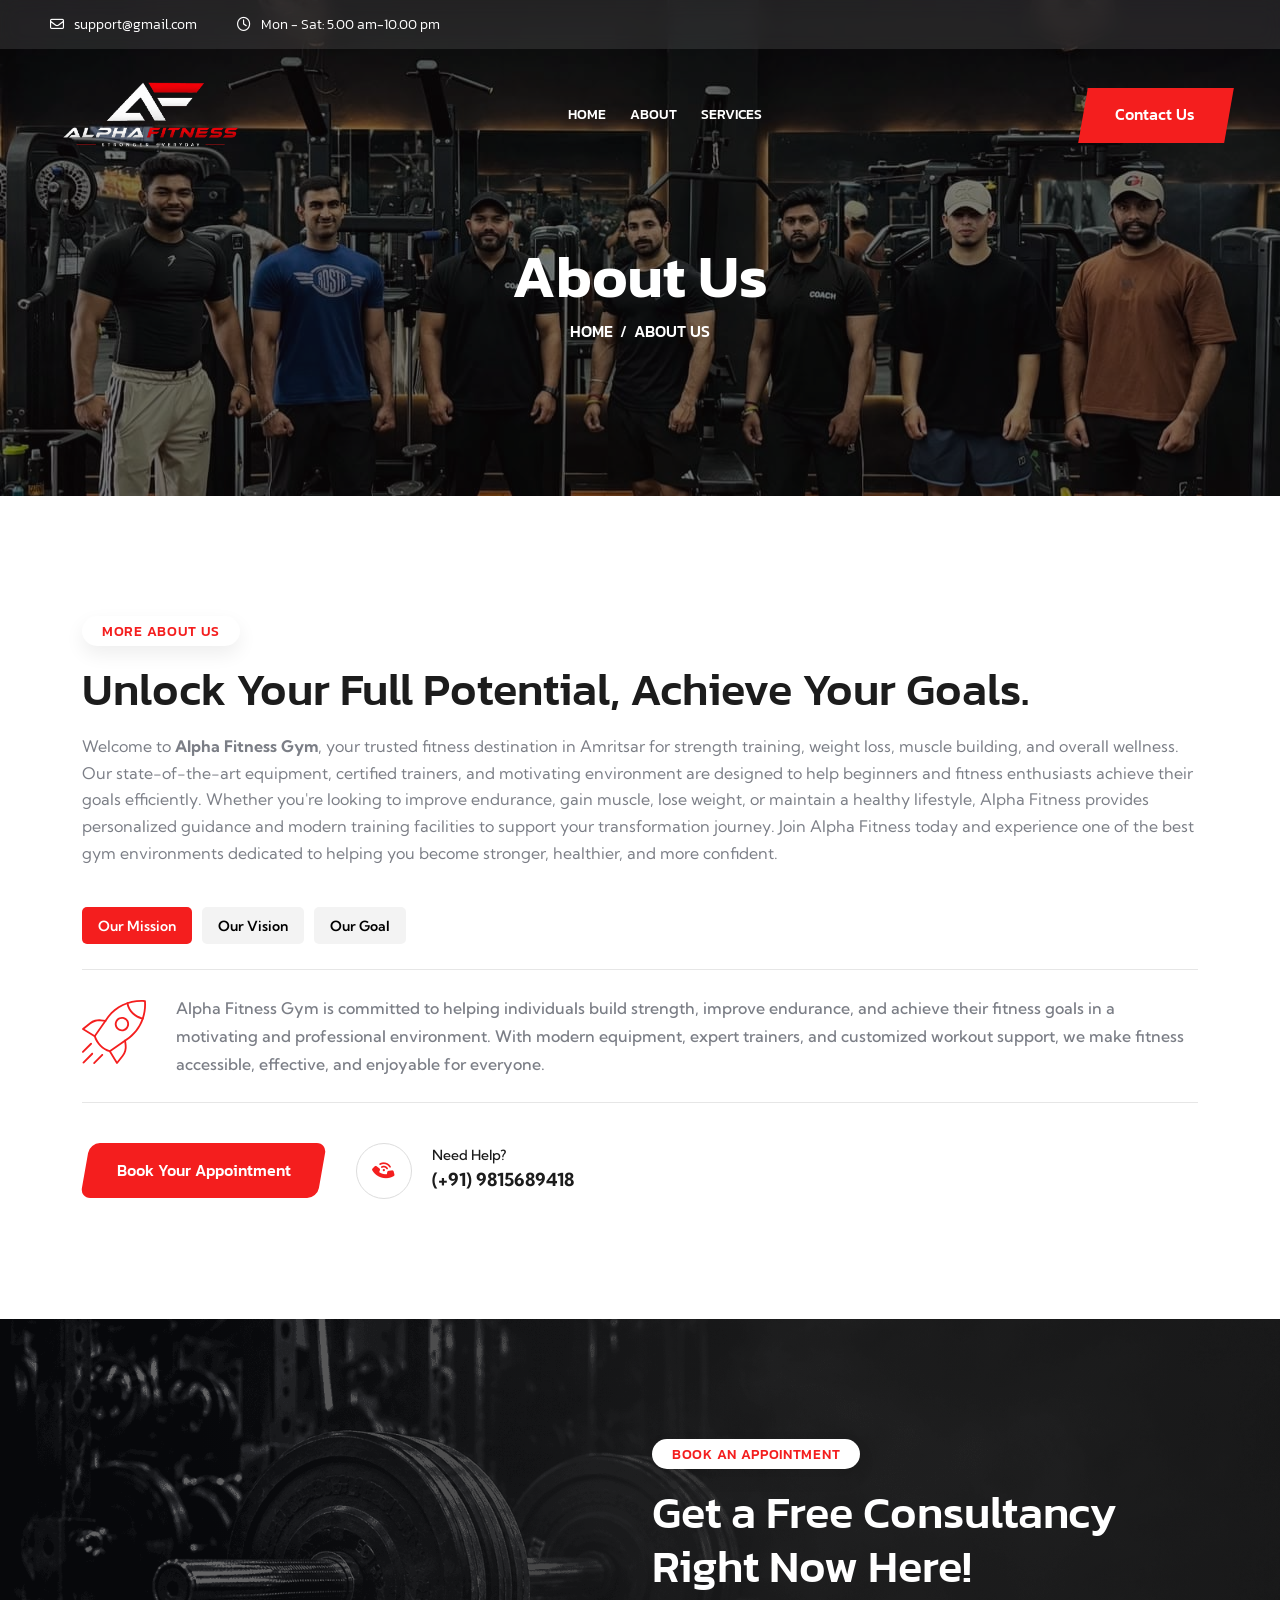
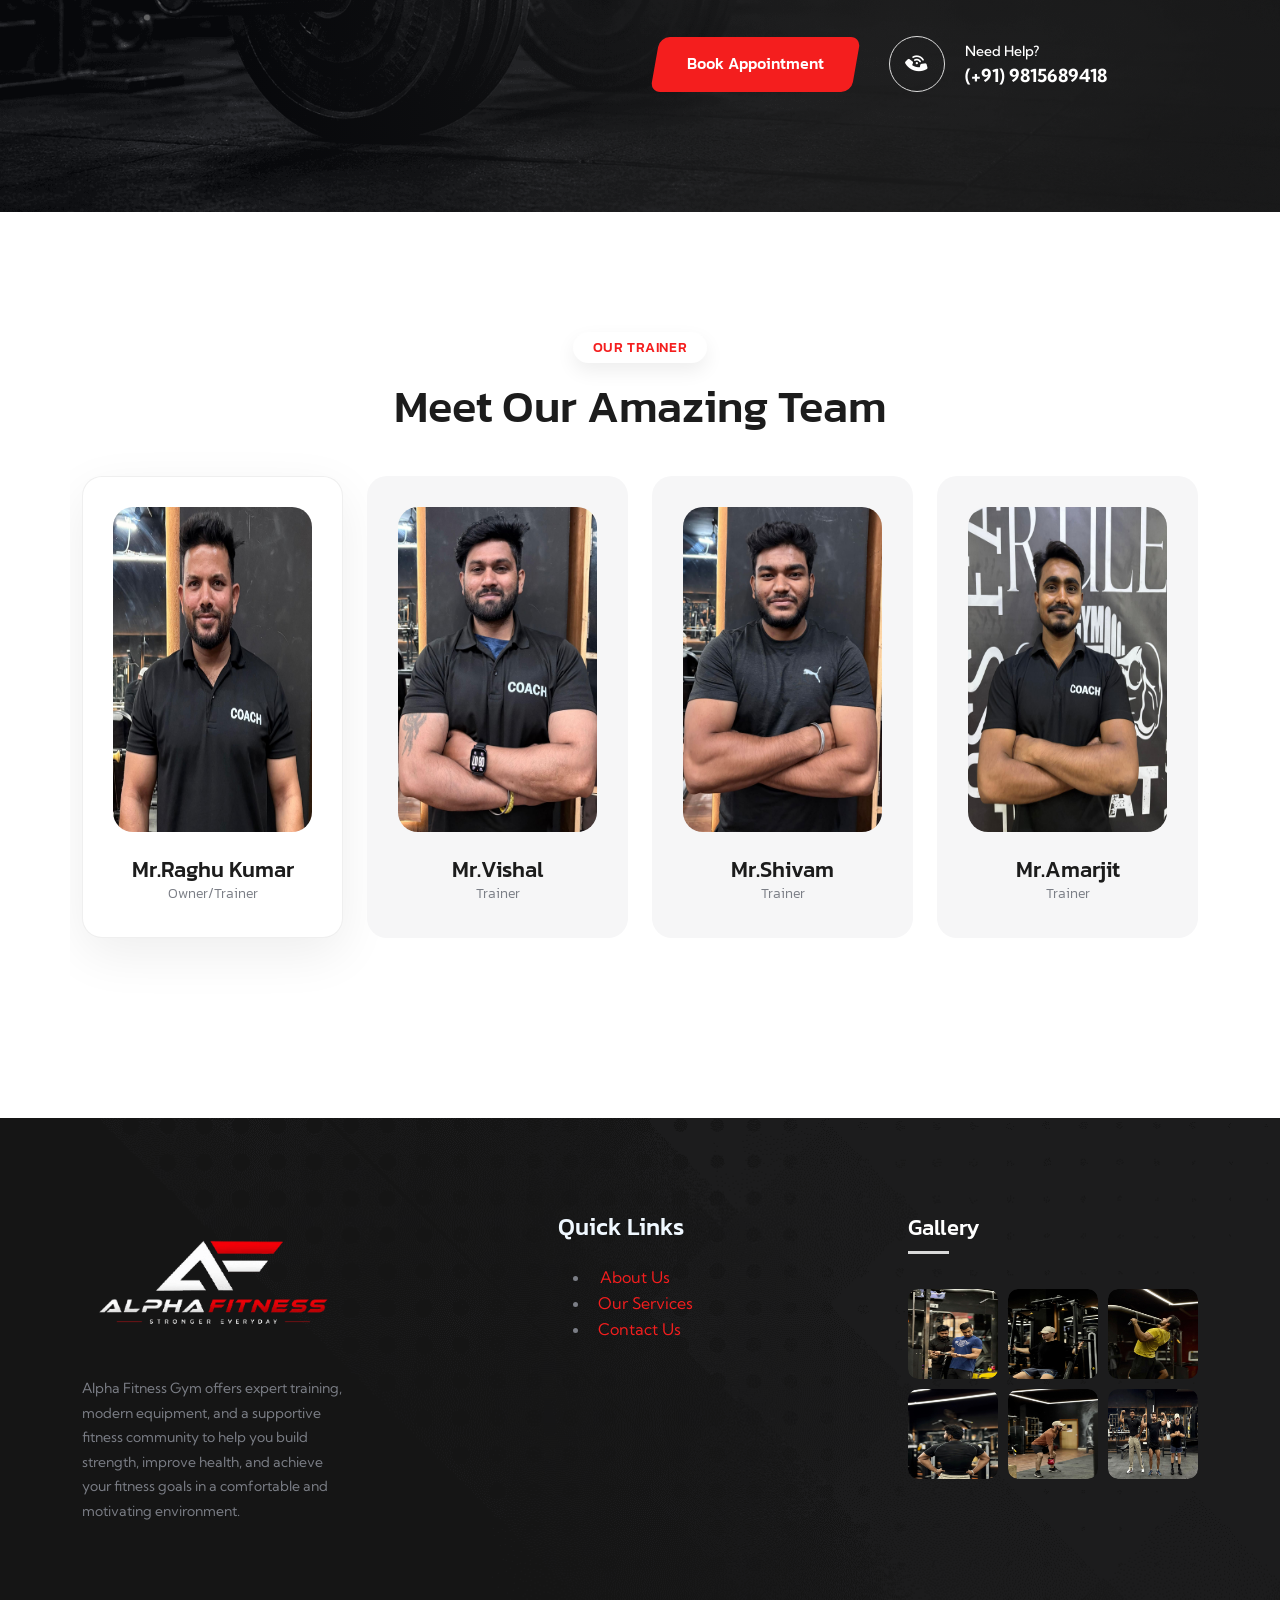
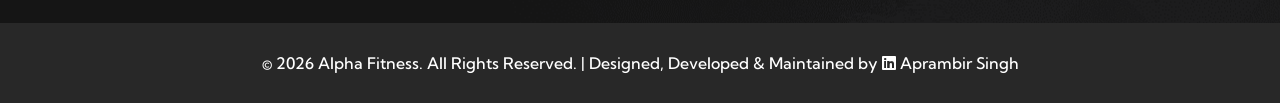
==== about.html @ 8b832721 "done" ====
<!doctype html>
<html class="no-js" lang="zxx">


<head>
   <meta charset="utf-8">
    <meta http-equiv="x-ua-compatible" content="ie=edge">
    <title>AlphaFitness </title>
    <meta name="description" content="AlphaFitness">
    <meta name="keywords" content="AlphaFitness">
    <meta name="robots" content="INDEX,FOLLOW">

    <!-- Mobile Specific Metas -->
    <meta name="viewport" content="width=device-width, initial-scale=1, shrink-to-fit=no">

    <!-- Favicons - Place favicon.ico in the root directory -->
    <link rel="icon" type="image/png" sizes="32x32" href="assets/img/mine/Light_logo.png">
    <link rel="manifest" href="assets/img/favicons/manifest.json">
    <meta name="msapplication-TileColor" content="#ffffff">
    <meta name="msapplication-TileImage" content="assets/img/favicons/ms-icon-144x144.html">
    <meta name="theme-color" content="#ffffff">

    <!--==============================
	  Google Fonts
	============================== -->
    <link rel="preconnect" href="https://fonts.googleapis.com/">
    <link rel="preconnect" href="https://fonts.gstatic.com/" crossorigin>
    <link href="https://fonts.googleapis.com/css2?family=Kanit:wght@300;400;500;600;700;800&amp;family=Kumbh+Sans:wght@300;400;500;600;700&amp;display=swap" rel="stylesheet">

    <!--==============================
	    All CSS File
	============================== -->
    <!-- Bootstrap -->
    <link rel="stylesheet" href="assets/css/bootstrap.min.css">
    <!-- Fontawesome Icon -->
    <link rel="stylesheet" href="assets/css/fontawesome.min.css">
    <!-- Magnific Popup -->
    <link rel="stylesheet" href="assets/css/magnific-popup.min.css">
    <!-- Slick Slider -->
    <link rel="stylesheet" href="assets/css/slick.min.css">
    <!-- Theme Custom CSS -->
    <link rel="stylesheet" href="assets/css/style.css">

    <link rel="stylesheet"
href="https://cdnjs.cloudflare.com/ajax/libs/font-awesome/6.5.2/css/all.min.css">
    <style>
        @media (max-width: 767px) {
    .footer-area,
    .about-area,
    .bmi-area,
    .gallery-area,
    .team-area,
    .contact-area {
        text-align: center;
    }

}
.mobile-menu ul li a::before {
    content: "→";
}
    </style>
    </head>

<body>
    <!--********************************
   		Code Start From Here 
	******************************** -->




    <!--==============================
     Preloader
    ==============================-->
    <div class="preloader ">
        <div class="preloader-inner">
            <span class="loader"></span>
        </div>
    </div>
    <div class="popup-search-box">
        <button class="searchClose"><i class="fal fa-times"></i></button>
        <form action="#">
            <input type="text" placeholder="Search Here..">
            <button type="submit"><i class="fal fa-search"></i></button>
        </form>
    </div>
    <div class="sidemenu-wrapper">
        <div class="sidemenu-content">
            <button class="closeButton sideMenuCls"><i class="far fa-times"></i></button>
            <div class="widget footer-widget">
                <div class="widget-about">
                    <div class="footer-logo">
                        <a href="index-2.html"><img src="assets/img/logo-white.svg" alt="Fitmas"></a>
                    </div>
                    <p class="about-text">A gym, also known as a fitness center or health club, is a facility dedicated to physical fitness and exercise gyms and typically offer a range</p>
                    <div class="social-btn style2">
                        <a href="https://www.facebook.com/"><i class="fab fa-facebook"></i></a>
                        <a href="https://twitter.com/"><i class="fab fa-twitter"></i></a>                            
                        <a href="https://pinterest.com/"><i class="fab fa-pinterest-p"></i></a>
                        <a href="https://instagram.com/"><i class="fab fa-instagram"></i></a>
                    </div>
                </div>
            </div>
            <div class="widget widget_nav_menu footer-widget">
                <h3 class="widget_title">Quick Links</h3>
                <ul class="menu">
                    <li><a href="about.html">About Us</a></li>
                    <li><a href="project-details.html">Our Mission</a></li>
                    <li><a href="team.html">Meet The Teams</a></li>
                    <li><a href="project.html">Our Projects</a></li>
                    <li><a href="contact.html">Contact Us</a></li>
                </ul>
            </div>
        </div>
    </div>
    <!--==============================
    Mobile Menu
    ============================== -->
     <div class="mobile-menu-wrapper">
        <div class="mobile-menu-area text-center">
            <button class="menu-toggle"><i class="fal fa-times"></i></button>
            <div class="mobile-logo">
                <a href="index.html"><img src="assets/img/mine/Light_logo.png" alt="AlphaFitness"></a>
            </div>
            <div class="mobile-menu">
                <ul>
                    <li>
                        <a href="index.html">Home</a>
                        
                    </li>
                    <li >
                        <a href="about.html">About Us</a>
                        
                    </li>
                    <li>
                        <a href="service.html">Services</a>
                        
                    </li>
                    <li>
                        <a href="contact.html">Contact Us</a>
                        
                    </li>
                    
                   
                </ul>
            </div>
        </div>
    </div>
    <!--==============================
	Header Area
    ==============================-->
     <header class="nav-header header-layout2">
        <div class="header-top d-lg-block d-none">
            <div class="container-fluid">
                <div class="row justify-content-center justify-content-lg-between align-items-center gy-2">
                    <div class="col-auto d-none d-lg-block">
                        <div class="header-links">
                            <ul>
                                <li><i class="far fa-envelope"></i><a href="mailto:info@gmail.com">support@gmail.com</a></li>
                                <li><i class="far fa-clock"></i>Mon - Sat: 5.00 am-10.00 pm</li>
                            </ul>
                        </div>
                    </div>
                    <div class="col-auto">
                        <!-- <div class="header-links">
                            <ul>
                                <li>
                                    <div class="social-links">
                                        <span class="me-3">Visit our social pages</span>
                                        <a href="https://www.facebook.com/"><i class="fab fa-facebook-f"></i></a>
                                        <a href="https://www.twitter.com/"><i class="fab fa-twitter"></i></a>
                                        <a href="https://www.linkedin.com/"><i class="fab fa-linkedin-in"></i></a>
                                        <a href="https://www.pinterest.com/"><i class="fab fa-pinterest-p"></i></a>
                                    </div>
                                </li>
                            </ul>
                        </div> -->
                    </div>
                </div>
            </div>
        </div>
        <div class="sticky-wrapper">
            <!-- Main Menu Area -->
            <div class="menu-area">
                <div class="container-fluid">
                    <div class="row align-items-center justify-content-lg-start justify-content-between">
    <div class="col-auto">
        <div class="header-logo">
            <a href="index.html"><img style="height: 100px;width: auto;" src="assets/img/mine/dark_logo.png" alt="logo"></a>
        </div>
    </div>

    <div class="col-auto m-lg-auto">
        <nav class="main-menu d-none d-lg-inline-block">
            <ul>
                <li >
                    <a href="index.html">Home</a>
                </li>

                <li>
                    <a href="about.html">About</a>
                </li>

                <li>
                    <a href="service.html">Services</a>
                    
                </li>

               

                
        </nav>

        <div class="navbar-right d-inline-flex d-lg-none">
            <button type="button" class="menu-toggle icon-btn">
                <i class="fa-solid fa-bars"></i>
            </button>
        </div>
    </div>

    <div class="col-auto d-xxl-block d-none">
        <div class="navbar-right-desc">
            <i class="fa-solid fa-phone-volume"></i>
            <a href="tel:98156 89418">98156 89418</a>
        </div>
    </div>

    <div class="col-auto d-none d-lg-block">
        <div class="header-button">
            <a href="contact.html" class="btn style2 style-r0 d-xl-block d-none">
                Contact Us
            </a>

            <!-- <button type="button" class="btn style-r0 btn-border3 sideMenuToggler">
                <i class="fa-solid fa-bars"></i>
            </button> -->
        </div>
    </div>
</div>
                </div>
            </div>
        </div>
    </header>
    <!--==============================
    Breadcumb
    ============================== -->
    <div class="breadcumb-wrapper" data-bg-src="assets/img/mine/about1.1.jpeg">
        <!-- bg animated image/ -->   
        <div class="container">
            <div class="row">
                <div class="col-lg-12">
                    <div class="breadcumb-content" style="padding-top:100px;">
    <h1 class="breadcumb-title">About Us</h1>
    <ul class="breadcumb-menu">
        <li><a href="index.html">HOME</a></li>
        <li class="active">ABOUT US</li>
    </ul>
</div>
                </div>
            </div>
            
        </div>
    </div>

    <!--==============================
    About Area  
    ==============================-->
    <div class="space">
        <div class="container">
            <div class="row">
                <!-- <div class="col-lg-6 order-lg-2 text-lg-end">
                    <div class="about-thumb mb-5 mb-lg-0">  
                        <img class="about-img-1" src="assets/img/normal/about_1-1.png" alt="img">
                        <img class="about-img-2 jump" src="assets/img/normal/about_1-2.png" alt="img">
                    </div>
                </div> -->
                <div class="col-lg-12 order-lg-1">
                    <div class="about-content-wrap">
                        <div class="title-area mb-0">
                            <span class="sub-title">More About Us</span>
                            <h2 class="sec-title">Unlock Your Full Potential,
                                Achieve Your Goals.</h2>
                            <p class="sec-text">Welcome to <strong>Alpha Fitness Gym</strong>, your trusted fitness destination in Amritsar for strength training, weight loss, muscle building, and overall wellness. Our state-of-the-art equipment, certified trainers, and motivating environment are designed to help beginners and fitness enthusiasts achieve their goals efficiently. Whether you're looking to improve endurance, gain muscle, lose weight, or maintain a healthy lifestyle, Alpha Fitness provides personalized guidance and modern training facilities to support your transformation journey. Join Alpha Fitness today and experience one of the best gym environments dedicated to helping you become stronger, healthier, and more confident. 
                            </p>
                            <div class="about-tab-1">
                                <div class="filter-menu-active">
                                    <button data-filter=".cat1" class="active" type="button">Our Mission</button>
                                    <button data-filter=".cat2" type="button">Our Vision</button>
                                    <button data-filter=".cat3" type="button">Our Goal</button>
                                </div>
                                <div class="filter-active-cat1">
                                    <div class="filter-item cat1">
                                        <div class="about-tab-icon">
                                            <img src="assets/img/icon/about-icon.svg" alt="img">
                                        </div>
                                        <p class="about-tab-text">Alpha Fitness Gym is committed to helping individuals build strength, improve endurance, and achieve their fitness goals in a motivating and professional environment. With modern equipment, expert trainers, and customized workout support, we make fitness accessible, effective, and enjoyable for everyone.</p>
                                    </div>
                                    <div class="filter-item cat2">
                                        <div class="about-tab-icon">
                                            <img src="assets/img/icon/about-icon.svg" alt="img">
                                        </div>
                                        <p class="about-tab-text">Alpha Fitness Gym encourages a healthier and more active lifestyle by providing a supportive, energetic, and goal-driven fitness environment. Our modern facilities and expert guidance help members stay motivated, build confidence, and achieve lasting fitness results.</p>
                                    </div>
                                    <div class="filter-item cat3">
                                        <div class="about-tab-icon">
                                            <img src="assets/img/icon/about-icon.svg" alt="img">
                                        </div>
                                        <p class="about-tab-text">Alpha Fitness Gym provides a motivating and professional fitness environment where individuals can stay active, improve their health, and work towards their personal fitness goals with confidence and consistency.</p>
                                    </div>
                                </div>
                            </div>
                        </div>
                        <div class="btn-wrap mt-40">
                            <a href="contact.html" class="btn">Book Your Appointment</a>
                            <div class="about-info-wrap">
                                <div class="icon"><i class="fas fa-phone-volume"></i></div>
                                <div class="details">
                                    <p class="about-info-title">Need Help?</p>
                                    <a class="about-info-link" href="tel:+919815689418">(+91) 9815689418</a>
                                </div>
                            </div>
                        </div>
                    </div>                    
                </div>
            </div>
        </div>
    </div>

    <!--==============================
    Service Area 02  
    ==============================-->
    <!-- <div class="service-area-2 space-bottom overflow-hidden">
        <div class="container">
            <div class="title-area text-center">
                <span class="sub-title">Our Services</span>
                <h2 class="sec-title">Service We Provide</h2>
            </div>
        </div>
        <div class="container">
            <div class="row global-carousel service-slider-2 slider-shadow" data-slide-show="3" data-ml-slide-show="3" data-lg-slide-show="3" data-md-slide-show="2" data-sm-slide-show="1" data-xs-slide-show="1" data-dots="false">
                <div class="col-lg-4 col-md-6">
                    <div class="service-card style2">
                        <div class="service-card_icon">
                            <img src="assets/img/icon/service-icon_2-1.svg" alt="img">
                        </div>
                        <div class="service-card_content">
                            <h4 class="service-card_title h5"><a href="service-details.html">Gym Fitness Class</a></h4>
                            <p class="service-card_text">High-intensity workouts that alternate between intense bursts of exercise and
                                short recovery periods...</p>
                            <a href="service-details.html" class="link-btn" tabindex="0"><i class="fas fa-arrow-right"></i> Read More</a>
                        </div>
                    </div>
                </div>
                <div class="col-lg-4 col-md-6">
                    <div class="service-card style2">
                        <div class="service-card_icon">
                            <img src="assets/img/icon/service-icon_2-2.svg" alt="img">
                        </div>
                        <div class="service-card_content">
                            <h4 class="service-card_title h5"><a href="service-details.html">Power Lifting</a></h4>
                            <p class="service-card_text">High-intensity workouts that alternate between intense bursts of exercise and
                                short recovery periods...</p>
                            <a href="service-details.html" class="link-btn" tabindex="0"><i class="fas fa-arrow-right"></i> Read More</a>
                        </div>
                    </div>
                </div>
                <div class="col-lg-4 col-md-6">
                    <div class="service-card style2">
                        <div class="service-card_icon">
                            <img src="assets/img/icon/service-icon_2-3.svg" alt="img">
                        </div>
                        <div class="service-card_content">
                            <h4 class="service-card_title h5"><a href="service-details.html">Body Building</a></h4>
                            <p class="service-card_text">High-intensity workouts that alternate between intense bursts of exercise and
                                short recovery periods...</p>
                            <a href="service-details.html" class="link-btn" tabindex="0"><i class="fas fa-arrow-right"></i> Read More</a>
                        </div>
                    </div>
                </div>
                <div class="col-lg-4 col-md-6">
                    <div class="service-card style2">
                        <div class="service-card_icon">
                            <img src="assets/img/icon/service-icon_2-1.svg" alt="img">
                        </div>
                        <div class="service-card_content">
                            <h4 class="service-card_title h5"><a href="service-details.html">Gym Fitness Class</a></h4>
                            <p class="service-card_text">High-intensity workouts that alternate between intense bursts of exercise and
                                short recovery periods...</p>
                            <a href="service-details.html" class="link-btn" tabindex="0"><i class="fas fa-arrow-right"></i> Read More</a>
                        </div>
                    </div>
                </div>
                <div class="col-lg-4 col-md-6">
                    <div class="service-card style2">
                        <div class="service-card_icon">
                            <img src="assets/img/icon/service-icon_2-2.svg" alt="img">
                        </div>
                        <div class="service-card_content">
                            <h4 class="service-card_title h5"><a href="service-details.html">Power Lifting</a></h4>
                            <p class="service-card_text">High-intensity workouts that alternate between intense bursts of exercise and
                                short recovery periods...</p>
                            <a href="service-details.html" class="link-btn" tabindex="0"><i class="fas fa-arrow-right"></i> Read More</a>
                        </div>
                    </div>
                </div>
                <div class="col-lg-4 col-md-6">
                    <div class="service-card style2">
                        <div class="service-card_icon">
                            <img src="assets/img/icon/service-icon_2-3.svg" alt="img">
                        </div>
                        <div class="service-card_content">
                            <h4 class="service-card_title h5"><a href="service-details.html">Body Building</a></h4>
                            <p class="service-card_text">High-intensity workouts that alternate between intense bursts of exercise and
                                short recovery periods...</p>
                            <a href="service-details.html" class="link-btn" tabindex="0"><i class="fas fa-arrow-right"></i> Read More</a>
                        </div>
                    </div>
                </div>
            </div>
        </div>
    </div> -->

    <!--==============================
    Cta Area  
    ==============================-->
    <section class="cta-area space" data-bg-src="assets/img/mine/cta.png">
        <div class="container">
            <div class="row justify-content-lg-end justify-content-center">
                <div class="col-xl-6 col-lg-8 col-md-10">
                    <div class="cta-wrap text-center text-lg-start">
                        <div class="title-area">
                            <span class="sub-title">Book An Appointment</span>
                            <h2 class="sec-title text-white">Get a Free Consultancy
                                Right Now Here!</h2>
                        </div>
                        <div class="btn-wrap mt-40">
                            <a href="about.html" class="btn style2">Book Appointment</a>
                            <div class="about-info-wrap style3">
                                <div class="icon"><i class="fas fa-phone-volume"></i></div>
                                <div class="details">
                                    <p class="about-info-title text-white">Need Help?</p>
                                    <a class="about-info-link" href="tel:+919815689418">(+91) 9815689418</a>
                                </div>
                            </div>
                        </div>
                    </div>
                </div>
            </div>
        </div>
    </section>  

    <!--==============================
    Team Area  
    ==============================-->
    <div class="team-area-1 space">
        <div class="container">
            <div class="title-area text-center">
                <span class="sub-title">Our Trainer</span>
                <h2 class="sec-title">Meet Our Amazing Team</h2>
            </div>
            <div class="row global-carousel team-slider-1 slider-shadow" data-slide-show="4" data-ml-slide-show="4" data-lg-slide-show="3" data-md-slide-show="2" data-sm-slide-show="1" data-xs-slide-show="1" data-center-mode="true">
                <!-- <div class="col-lg-4 col-md-6">
                    <div class="team-card">
                        <div class="team-card_img">
                            <img src="assets/img/team/team-1.png" alt="img">
                        </div>
                        <div class="team-card_content">
                            <h4 class="team-card_title"><a href="team-details.html">George Thomas</a>
                            </h4>
                            <span class="team-card_desig">CEO/Founder</span>
                            <div class="social-btn">
                                <a href="https://twitter.com/"><i class="fab fa-twitter"></i></a>
                                <a href="https://linkedin.com/"><i class="fab fa-linkedin-in"></i></a>
                                <a href="https://www.discord.com/"><i class="fab fa-discord"></i></a>
                            </div>
                        </div>
                    </div>
                </div> -->
                <div class="col-lg-4 col-md-6">
                    <div class="team-card">
                        <div class="team-card_img">
                            <img src="assets/img/mine/RaghuPaaji.jpeg" style=" height: 325px;"alt="img">
                        </div>
                        <div class="team-card_content">
                            <h4 class="team-card_title">Mr.Raghu Kumar
                            </h4>
                            <span class="team-card_desig">Owner/Trainer</span>
                            
                        </div>
                    </div>
                </div>
                <div class="col-lg-4 col-md-6">
                    <div class="team-card">
                        <div class="team-card_img">
                            <img src="assets/img/mine/vishalJI.jpeg" style="height: 325px;" alt="img">
                        </div>
                        <div class="team-card_content">
                            <h4 class="team-card_title">Mr.Vishal
                            </h4>
                            <span class="team-card_desig">Trainer</span>
                           
                        </div>
                    </div>
                </div>
                <div class="col-lg-4 col-md-6">
                    <div class="team-card">
                        <div class="team-card_img">
                            <img src="assets/img/mine/trainer.jpeg" style="height: 325px;" alt="img">
                        </div>
                        <div class="team-card_content">
                            <h4 class="team-card_title">Mr.Shivam
                            </h4>
                            <span class="team-card_desig">Trainer</span>
                           
                        </div>
                    </div>
                </div>

                <div class="col-lg-4 col-md-6">
                    <div class="team-card">
                        <div class="team-card_img">
                            <img src="assets/img/mine/amar.jpeg" style=" height: 325px;"alt="img">
                        </div>
                        <div class="team-card_content">
                            <h4 class="team-card_title">Mr.Amarjit
                            </h4>
                            <span class="team-card_desig">Trainer</span>
                            
                        </div>
                    </div>
                </div>
                <!-- <div class="col-lg-4 col-md-6">
                    <div class="team-card">
                        <div class="team-card_img">
                            <img src="assets/img/team/team-1.png" alt="img">
                        </div>
                        <div class="team-card_content">
                            <h4 class="team-card_title"><a href="team-details.html">George Thomas</a>
                            </h4>
                            <span class="team-card_desig">CEO/Founder</span>
                            <div class="social-btn">
                                <a href="https://twitter.com/"><i class="fab fa-twitter"></i></a>
                                <a href="https://linkedin.com/"><i class="fab fa-linkedin-in"></i></a>
                                <a href="https://www.discord.com/"><i class="fab fa-discord"></i></a>
                            </div>
                        </div>
                    </div>
                </div>
                <div class="col-lg-4 col-md-6">
                    <div class="team-card">
                        <div class="team-card_img">
                            <img src="assets/img/team/team-2.png" alt="img">
                        </div>
                        <div class="team-card_content">
                            <h4 class="team-card_title"><a href="team-details.html">Mike Johnson</a>
                            </h4>
                            <span class="team-card_desig">CEO/Founder</span>
                            <div class="social-btn">
                                <a href="https://twitter.com/"><i class="fab fa-twitter"></i></a>
                                <a href="https://linkedin.com/"><i class="fab fa-linkedin-in"></i></a>
                                <a href="https://www.discord.com/"><i class="fab fa-discord"></i></a>
                            </div>
                        </div>
                    </div>
                </div>
                <div class="col-lg-4 col-md-6">
                    <div class="team-card">
                        <div class="team-card_img">
                            <img src="assets/img/team/team-3.png" alt="img">
                        </div>
                        <div class="team-card_content">
                            <h4 class="team-card_title"><a href="team-details.html">Amelia Harper</a>
                            </h4>
                            <span class="team-card_desig">CEO/Founder</span>
                            <div class="social-btn">
                                <a href="https://twitter.com/"><i class="fab fa-twitter"></i></a>
                                <a href="https://linkedin.com/"><i class="fab fa-linkedin-in"></i></a>
                                <a href="https://www.discord.com/"><i class="fab fa-discord"></i></a>
                            </div>
                        </div>
                    </div>
                </div>
                <div class="col-lg-4 col-md-6">
                    <div class="team-card">
                        <div class="team-card_img">
                            <img src="assets/img/team/team-4.png" alt="img">
                        </div>
                        <div class="team-card_content">
                            <h4 class="team-card_title"><a href="team-details.html">Oliver Samuel</a>
                            </h4>
                            <span class="team-card_desig">CEO/Founder</span>
                            <div class="social-btn">
                                <a href="https://twitter.com/"><i class="fab fa-twitter"></i></a>
                                <a href="https://linkedin.com/"><i class="fab fa-linkedin-in"></i></a>
                                <a href="https://www.discord.com/"><i class="fab fa-discord"></i></a>
                            </div>
                        </div>
                    </div>
                </div> -->
            </div>
        </div>
    </div>

    <!--==============================
        Footer Area
    ==============================-->
     <footer class="footer-wrapper footer-layout1" data-bg-src="assets/img/bg/footer-1-bg.png">    
        <div class="container">
            <div class="widget-area">
                <div class="row justify-content-between">
                    <div class="col-md-6 col-xl-3">
                        <div class="widget footer-widget">
                            <div class="widget-about">
                                <div class="footer-logo">
                                    <a href="index.html"><img src="assets/img/mine/dark_logo.png" alt="AlphaFitness"></a>
                                </div>
                                <p class="about-text">Alpha Fitness Gym offers expert training, modern equipment, and a supportive fitness community to help you build strength, improve health, and achieve your fitness goals in a comfortable and motivating environment.</p>
                                <!-- <div class="social-btn">
                                    <a href="https://twitter.com/" tabindex="0"><i class="fab fa-twitter"></i></a>
                                    <a href="https://linkedin.com/" tabindex="0"><i class="fab fa-linkedin-in"></i></a>
                                    <a href="https://www.discord.com/" tabindex="0"><i class="fab fa-discord"></i></a>
                                </div> -->
                            </div>
                        </div>
                    </div>
                   <div class="col-md-6 col-xl-auto">
    <div >
        <h3 class="widget_title" style="color: aliceblue;">Quick Links</h3>
        <div class="menu-all-pages-container">
            <ul class="menu">
                <li><a href="about.html"><span style="margin-right:10px;"></span>About Us</a></li>
                <li><a href="service.html"><span style="margin-right:8px;"></span>Our Services</a></li>
                <li><a href="contact.html"><span style="margin-right:8px;"></span>Contact Us</a></li>
            </ul>
        </div>
    </div>
</div>
                    <div class="col-md-6 col-xl-auto">
                        <div class="widget footer-widget">
                            <h3 class="widget_title">Gallery</h3>
                            <div class="sidebar-gallery">
                                <div class="gallery-thumb">
                                    <img src="assets/img/mine/51.jpeg" style="height: 90px;width: 90px;" alt="Gallery Image">
                                    <a href="assets/img/mine/51.jpeg" class="gallery-btn popup-image"><i class="fab fa-instagram"></i></a>
                                </div>
                                <div class="gallery-thumb">
                                    <img src="assets/img/mine/52.jpeg" style="height: 90px;width: 90px;" alt="Gallery Image">
                                    <a href="assets/img/mine/52.jpeg" class="gallery-btn popup-image"><i class="fab fa-instagram"></i></a>
                                </div>
                                <div class="gallery-thumb">
                                    <img src="assets/img/mine/53.jpeg" style="height: 90px;width: 90px;" alt="Gallery Image">
                                    <a href="assets/img/mine/53.jpeg" class="gallery-btn popup-image"><i class="fab fa-instagram"></i></a>
                                </div>
                                <div class="gallery-thumb">
                                    <img src="assets/img/mine/54.jpeg" style="height: 90px;width: 90px;" alt="Gallery Image">
                                    <a href="assets/img/mine/54.jpeg" class="gallery-btn popup-image"><i class="fab fa-instagram"></i></a>
                                </div>
                                <div class="gallery-thumb">
                                    <img src="assets/img/mine/55.jpeg" style="height: 90px;width: 90px;" alt="Gallery Image">
                                    <a href="assets/img/mine/55.jpeg" class="gallery-btn popup-image"><i class="fab fa-instagram"></i></a>
                                </div>
                                <div class="gallery-thumb">
                                    <img src="assets/img/mine/56.jpeg" style="height: 90px;width: 90px;" alt="Gallery Image">
                                    <a href="assets/img/mine/56.jpeg" class="gallery-btn popup-image"><i class="fab fa-instagram"></i></a>
                                </div>
                            </div>
                        </div>
                    </div>
                                    
                </div>
            </div>
        </div>
        <div class="copyright-wrap">
    <div class="container">
        <div class="row justify-content-center">
            <div class="col-auto align-self-center">
                <p class="copyright-text text-center">
                    © 2026 <a href="#">Alpha Fitness</a>. All Rights Reserved. |
                    Designed, Developed &amp; Maintained by
                    <a href="https://www.linkedin.com/in/aprambir-singh-b2011a214/"
                       target="_blank"
                       rel="noopener noreferrer"
                       title="Connect with Aprambir Singh on LinkedIn">
                        <i class="fab fa-linkedin"></i> Aprambir Singh
                    </a>
                </p>
            </div>
        </div>
    </div>
</div>
    </footer>


    <!--********************************
			Code End  Here 
	******************************** -->

    <!-- Scroll To Top -->
    <div class="scroll-top">
        <svg class="progress-circle svg-content" width="100%" height="100%" viewBox="-1 -1 102 102">
            <path d="M50,1 a49,49 0 0,1 0,98 a49,49 0 0,1 0,-98" style="transition: stroke-dashoffset 10ms linear 0s; stroke-dasharray: 307.919, 307.919; stroke-dashoffset: 307.919;"></path>
        </svg>
    </div>

    <!--==============================
    All Js File
    ============================== -->
    <!-- Jquery -->
    <script src="assets/js/vendor/jquery-3.6.0.min.js"></script>
    <!-- Slick Slider -->
    <script src="assets/js/slick.min.js"></script>
    <!-- Bootstrap -->
    <script src="assets/js/bootstrap.min.js"></script>
    <!-- Magnific Popup -->
    <script src="assets/js/jquery.magnific-popup.min.js"></script>
    <!-- Counter Up -->
    <script src="assets/js/jquery.counterup.min.js"></script>
    <!-- Range Slider -->
    <script src="assets/js/jquery-ui.min.js"></script>
    <!-- Isotope Filter -->
    <script src="assets/js/imagesloaded.pkgd.min.js"></script>
    <script src="assets/js/isotope.pkgd.min.js"></script>
    
    <!-- Main Js File -->
    <script src="assets/js/main.js"></script>
</body>


</html>
---- assets/css/style.css ----
@charset "UTF-8";:root{--theme-color:#F41E1E;--title-color:#1C1C1C;--body-color:#7B7E86;--smoke-color:#F3F3F3;--smoke-color2:#F6F6F7;--smoke-color3:#F5F5F6;--smoke-color4:#F4F4F4;--smoke-color5:#F0F2F4;--black-color:#202020;--gray-color:#303030;--white-color:#ffffff;--light-color:#9fa2ad;--yellow-color:#FFB539;--success-color:#28a745;--error-color:#dc3545;--border-color:#E3E3E3;--title-font:"Kanit",sans-serif;--body-font:"Kumbh Sans",sans-serif;--icon-font:"Font Awesome 6 Free";--main-container:1220px;--container-gutters:24px;--section-space:120px;--section-space-mobile:80px;--section-title-space:60px;--ripple-ani-duration:5s;}html,body{scroll-behavior:smooth !important;}body{font-family:var(--body-font);font-size:16px;font-weight:400;color:var(--body-color);line-height:26px;overflow-x:hidden;-webkit-font-smoothing:antialiased;}body::-webkit-scrollbar{width:10px;height:10px;}body::-webkit-scrollbar-track{background:rgba(251,212,81,0.1);}body::-webkit-scrollbar-thumb{background:var(--theme-color);border-radius:0px;}body.home-3{background:var(--smoke-color5);}body.home-3 .btn{font-size:14px;font-weight:600;letter-spacing:0.05em;padding:20.5px 35px 20.5px;}iframe{border:none;width:100%;}.slick-slide:focus,button:focus,a:focus,a:active,input,input:hover,input:focus,input:active,textarea,textarea:hover,textarea:focus,textarea:active{outline:none;}input:focus{outline:none;box-shadow:none;}img:not([draggable]),embed,object,video{max-width:100%;height:auto;}ul{list-style-type:disc;}ol{list-style-type:decimal;}table{margin:0 0 1.5em;width:100%;border-collapse:collapse;border-spacing:0;border:1px solid var(--border-color);}th{font-weight:700;color:var(--title-color);}td,th{border:1px solid var(--border-color);padding:9px 12px;}a{color:var(--theme-color);text-decoration:none;outline:0;transition:all ease 0.4s;}a:hover{color:var(--title-color);}a:active,a:focus,a:hover,a:visited{text-decoration:none;outline:0;}button{transition:all ease 0.4s;}img{border:none;max-width:100%;}ins{text-decoration:none;}pre{font-family:var(--body-font);background:#f5f5f5;color:#666;font-size:14px;margin:20px 0;overflow:auto;padding:20px;white-space:pre-wrap;word-wrap:break-word;}span.ajax-loader:empty,p:empty{display:none;}p{font-family:var(--body-font);margin:0 0 18px 0;color:var(--body-color);line-height:1.75;}h1 a,h2 a,h3 a,h4 a,h5 a,h6 a,p a,span a{font-size:inherit;font-family:inherit;font-weight:inherit;line-height:inherit;}.h1,h1,.h2,h2,.h3,h3,.h4,h4,.h5,h5,.h6,h6{font-family:var(--title-font);color:var(--title-color);text-transform:none;font-weight:700;line-height:1.4;margin:0 0 15px 0;}.h1,h1{font-size:80px;line-height:1.167;}.h2,h2{font-size:48px;line-height:1.227;}.h3,h3{font-size:36px;line-height:1.278;}.h4,h4{font-size:24px;line-height:1.333;}.h5,h5{font-size:20px;line-height:1.417;}.h6,h6{font-size:18px;line-height:1.5;}@media (max-width:1399px){.h1,h1{font-size:48px;}}@media (max-width:1199px){.h1,h1{font-size:44px;line-height:1.3;}.h2,h2{font-size:40px;line-height:1.25;}.h3,h3{font-size:30px;}.h4,h4{font-size:24px;}.h5,h5{font-size:20px;}.h6,h6{font-size:16px;}}@media (max-width:767px){.h1,h1{font-size:40px;}.h2,h2{font-size:34px;line-height:1.3;}.h3,h3{font-size:26px;}.h4,h4{font-size:22px;}.h5,h5{font-size:18px;}.h6,h6{font-size:16px;}}@media (max-width:575px){.h1,h1{font-size:34px;line-height:1.35;}.h2,h2{font-size:30px;}}@media (max-width:375px){.h1,h1{font-size:32px;}}.admin-bar .default-header .sticky-wrapper.sticky{top:32px;}.wp-block-search__label{position:relative;font-size:24px;font-weight:500 !important;font-family:var(--title-font);line-height:1em;margin:-0.12em 0 25px 0;}p.has-drop-cap{margin-bottom:20px;}.page--item p:last-child .alignright{clear:right;}.blog-title,.pagi-title,.breadcumb-title{word-break:break-word;}.blocks-gallery-caption,.wp-block-embed figcaption,.wp-block-image figcaption{color:var(--body-color);}.bypostauthor,.gallery-caption{display:block;}.page-links,.clearfix{clear:both;}.page--item{margin-bottom:30px;}.page--item p{line-height:1.8;}.page--item .th-comment-form{padding:0;}.page--item .th-comments-wrap{margin-left:0;margin-right:0;margin-top:30px;}.content-none-search{margin-top:30px;}.wp-block-button.aligncenter{text-align:center;}.alignleft{display:inline;float:left;margin-bottom:10px;margin-right:1.5em;}.alignright{display:inline;float:right;margin-bottom:10px;margin-left:1.5em;margin-right:1em;}.aligncenter{clear:both;display:block;margin-left:auto;margin-right:auto;max-width:100%;}.gallery{margin-bottom:1.5em;width:100%;}.gallery-item{display:inline-block;text-align:center;vertical-align:top;width:100%;padding:0 5px;}.wp-block-columns{margin-bottom:1em;}figure.gallery-item{margin-bottom:10px;display:inline-block;}figure.wp-block-gallery{margin-bottom:14px;}.gallery-columns-2 .gallery-item{max-width:50%;}.gallery-columns-3 .gallery-item{max-width:33.33%;}.gallery-columns-4 .gallery-item{max-width:25%;}.gallery-columns-5 .gallery-item{max-width:20%;}.gallery-columns-6 .gallery-item{max-width:16.66%;}.gallery-columns-7 .gallery-item{max-width:14.28%;}.gallery-columns-8 .gallery-item{max-width:12.5%;}.gallery-columns-9 .gallery-item{max-width:11.11%;}.gallery-caption{display:block;font-size:12px;color:var(--body-color);line-height:1.5;padding:0.5em 0;}.wp-block-cover p:not(.has-text-color),.wp-block-cover-image-text,.wp-block-cover-text{color:var(--white-color);}.wp-block-cover{margin-bottom:15px;}.wp-caption-text{text-align:center;}.wp-caption{margin-bottom:1.5em;max-width:100%;}.wp-caption .wp-caption-text{margin:0.5em 0;font-size:14px;}.wp-block-media-text,.wp-block-media-text.alignwide,figure.wp-block-gallery{margin-bottom:30px;}.wp-block-media-text.alignwide{background-color:var(--smoke-color);}.editor-styles-wrapper .has-large-font-size,.has-large-font-size{line-height:1.4;}.wp-block-latest-comments a{color:inherit;}.wp-block-button{margin-bottom:10px;}.wp-block-button:last-child{margin-bottom:0;}.wp-block-button .wp-block-button__link{color:#fff;}.wp-block-button .wp-block-button__link:hover{color:#fff;background-color:var(--theme-color);}.wp-block-button.is-style-outline .wp-block-button__link{background-color:transparent;border-color:var(--title-color);color:var(--title-color);}.wp-block-button.is-style-outline .wp-block-button__link:hover{color:#fff;background-color:var(--theme-color);border-color:var(--theme-color);}.wp-block-button.is-style-squared .wp-block-button__link{border-radius:0;}ol.wp-block-latest-comments li{margin:15px 0;}ul.wp-block-latest-posts{padding:0;margin:0;margin-bottom:15px;}ul.wp-block-latest-posts a{color:inherit;}ul.wp-block-latest-posts a:hover{color:var(--theme-color);}ul.wp-block-latest-posts li{margin:15px 0;}.wp-block-search{display:flex;flex-wrap:wrap;}.wp-block-search .wp-block-search__inside-wrapper{border:1px solid #EAEBEE;border-radius:10px 0 0 10px;overflow:hidden;}.wp-block-search .wp-block-search__input{width:100%;max-width:100%;padding-left:20px;border:0;}.wp-block-search .wp-block-search__button{margin:0;min-width:110px;border:none;color:#fff;border-radius:10px;background-color:var(--theme-color);}.wp-block-search .wp-block-search__button.has-icon{min-width:55px;}.wp-block-search .wp-block-search__button:hover{background-color:var(--title-color);}.wp-block-search.wp-block-search__button-inside .wp-block-search__inside-wrapper{padding:0;border:none;}.wp-block-search.wp-block-search__button-inside .wp-block-search__inside-wrapper .wp-block-search__input{padding:0 8px 0 25px;}ul.wp-block-rss a{color:inherit;}.wp-block-group.has-background{padding:15px 15px 1px;margin-bottom:30px;}.wp-block-table td,.wp-block-table th{border-color:rgba(0,0,0,0.1);}.wp-block-table.is-style-stripes{border:1px solid rgba(0,0,0,0.1);margin-bottom:30px;}.wp-block-table.is-style-stripes{border:0;margin-bottom:30px;border-bottom:0;}.wp-block-table.is-style-stripes th,.wp-block-table.is-style-stripes td{border-color:var(--border-color);}.logged-in .will-sticky .sticky-active.active,.logged-in .preloader .btn{top:32px;}@media (max-width:782px){.logged-in .will-sticky .sticky-active.active,.logged-in .preloader .btn{top:46px;}}@media (max-width:600px){.logged-in .will-sticky .sticky-active.active,.logged-in .preloader .btn{top:0;}}.post-password-form{margin-bottom:30px;margin-top:20px;}.post-password-form p{display:flex;position:relative;gap:15px;}@media (max-width:575px){.post-password-form p{flex-wrap:wrap;}}.post-password-form label{display:flex;align-items:center;flex:auto;margin-bottom:0;line-height:1;margin-top:0;gap:15px;}@media (max-width:575px){.post-password-form label{flex-wrap:wrap;}}.post-password-form input{width:100%;border:none;height:55px;padding-left:25px;color:var(--body-color);border:1px solid var(--border-color);}.post-password-form input[type=submit]{padding-left:0;padding-right:0;margin:0;width:140px;border:none;color:#fff;background-color:var(--theme-color);text-align:center;}.post-password-form input[type=submit]:hover{background-color:var(--title-color);}.page-links{clear:both;margin:0 0 1.5em;padding-top:1em;}.page-links > .page-links-title{margin-right:10px;}.page-links > span:not(.page-links-title):not(.screen-reader-text),.page-links > a{display:inline-block;padding:5px 13px;background-color:var(--white-color);color:var(--title-color);border:1px solid rgba(0,0,0,0.08);margin-right:10px;}.page-links > span:not(.page-links-title):not(.screen-reader-text):hover,.page-links > a:hover{opacity:0.8;color:var(--white-color);background-color:var(--theme-color);border-color:transparent;}.page-links > span:not(.page-links-title):not(.screen-reader-text).current,.page-links > a.current{background-color:var(--theme-color);color:var(--white-color);border-color:transparent;}.page-links span.screen-reader-text{display:none;}.blog-single .wp-block-archives-dropdown{margin-bottom:30px;}.blog-single.format-quote,.blog-single.format-link,.blog-single.tag-sticky-2,.blog-single.sticky{position:relative;}.blog-single.format-quote .blog-content,.blog-single.format-link .blog-content,.blog-single.tag-sticky-2 .blog-content,.blog-single.sticky .blog-content{background-color:var(--smoke-color);border:none;padding:40px;border-radius:15px;}.blog-single.format-quote .blog-content:before,.blog-single.format-link .blog-content:before,.blog-single.tag-sticky-2 .blog-content:before,.blog-single.sticky .blog-content:before{display:none;}.blog-single.format-quote:before,.blog-single.format-link:before,.blog-single.tag-sticky-2:before,.blog-single.sticky:before{content:"\f0c1";position:absolute;font-family:"Font Awesome 6 Pro";font-size:5rem;opacity:0.3;right:15px;line-height:1;top:15px;color:var(--theme-color);z-index:1;}.blog-single.tag-sticky-2::before,.blog-single.sticky::before{content:"\f08d";position:absolute;font-family:var(--icon-font);font-size:16px;font-weight:500;opacity:1;right:0;top:0;color:var(--white-color);background-color:var(--theme-color);z-index:1;height:44px;width:44px;line-height:44px;text-align:center;border-radius:0 15px 0 4px;}.blog-single.format-quote blockquote,.blog-single.format-quote .wp-block-quote{background:var(--white-color);margin-bottom:0;}.blog-single.format-quote:before{content:"\f10e";top:0;}.blog-single .blog-content .wp-block-categories-dropdown.wp-block-categories,.blog-single .blog-content .wp-block-archives-dropdown{display:block;margin-bottom:30px;}.blog-single.format-chat .entry-content > p:nth-child(2n){background:var(--smoke-color);padding:5px 20px;}.blog-details .blog-single:before{display:none;}.blog-details .blog-single .blog-content{background-color:transparent;overflow:hidden;}.blog-details .blog-single .blog-content p:last-child{margin-bottom:0;}.blog-details .blog-single.format-chat .blog-meta{margin-bottom:20px;}.blog-details .blog-single.format-chat .blog-content > p:nth-child(2n){background:var(--smoke-color);padding:5px 20px;}.blog-details .blog-single.tag-sticky-2,.blog-details .blog-single.sticky,.blog-details .blog-single.format-quote,.blog-details .blog-single.format-link{box-shadow:none;background-color:transparent;}.blog-details .blog-single.tag-sticky-2:before,.blog-details .blog-single.sticky:before,.blog-details .blog-single.format-quote:before,.blog-details .blog-single.format-link:before{display:none;}.blog-single .wp-block-tag-cloud{margin-bottom:20px;}.blog-single .wp-block-tag-cloud a{background-color:var(--smoke-color);color:var(--title-color);box-shadow:none;}.th-search{background-color:#f3f3f3;margin-bottom:30px;border:1px solid #f3f3f3;}.th-search .search-grid-content{padding:30px;}@media (max-width:767px){.th-search .search-grid-content{padding:20px;}}.th-search .search-grid-title{font-size:20px;margin-bottom:5px;margin-top:0;}.th-search .search-grid-title a{color:inherit;}.th-search .search-grid-title a:hover{color:var(--theme-color);}.th-search .search-grid-meta > *{display:inline-block;margin-right:15px;font-size:14px;}.th-search .search-grid-meta > *:last-child{margin-right:0;}.th-search .search-grid-meta a,.th-search .search-grid-meta span{color:var(--body-color);}@media (max-width:1199px){.blog-single.format-quote:before,.blog-single.format-link:before,.blog-single.tag-sticky-2:before,.blog-single.sticky:before{font-size:14px;padding:8px 16px;}.blog-single.format-quote:before{top:15px;}}@media (max-width:767px){.blog-single.format-quote:before,.blog-single.format-link:before,.blog-single.tag-sticky-2:before,.blog-single.sticky:before{font-size:14px;padding:8px 16px;}}@media (max-width:768px){.wp-block-latest-comments{padding-left:10px;}.page--content.clearfix + .th-comment-form{margin-top:24px;}}.site{overflow-x:hidden;}@media (max-width:1399px){:root{--main-container:1250px;}}.container2{max-width:1330px;margin:auto;}@media (min-width:1400px){.container,.container-lg,.container-md,.container-sm,.container-xl,.container-xxl{max-width:calc(var(--main-container) + var(--container-gutters));}.container2{max-width:1330px;}}@media only screen and (min-width:1300px){.container2.px-0,.container-xxl.px-0,.container-xl.px-0,.container-lg.px-0,.container-md.px-0,.container-sm.px-0,.container.px-0{max-width:var(--main-container);}.container2{max-width:1330px;}}@media (max-width:1399px){.container2{max-width:1140px;}}@media (max-width:1199px){.container2{max-width:960px;}}@media (max-width:991px){.container2{max-width:720px;}}@media (max-width:767px){.container2{max-width:540px;}}@media only screen and (max-width:1600px){.container-fluid.px-0{padding-left:15px !important;padding-right:15px !important;}.container-fluid.px-0 .row{margin-left:0 !important;margin-right:0 !important;}}@media (max-width:1199px){.container2{padding-left:15px !important;padding-right:15px !important;}}.slick-track > [class*=col]{flex-shrink:0;width:100%;max-width:100%;padding-right:calc(var(--bs-gutter-x) / 2);padding-left:calc(var(--bs-gutter-x) / 2);margin-top:var(--bs-gutter-y);}.gy-30{--bs-gutter-y:30px;}.gy-40{--bs-gutter-y:40px;}.gy-50{--bs-gutter-y:50px;}.gy-80{--bs-gutter-y:80px;}.gx-10{--bs-gutter-x:10px;}@media (min-width:1299px){.gx-60{--bs-gutter-x:60px;}}@media (min-width:1399px){.gx-30{--bs-gutter-x:30px;}.gx-25{--bs-gutter-x:25px;}.gx-40{--bs-gutter-x:40px;}}@media (max-width:1199px){.gy-80{--bs-gutter-y:40px;}}@media (max-width:991px){.gy-50{--bs-gutter-y:40px;}}select,.single-select,.form-control,.form-select,textarea,input{height:60px;padding:0 30px;border:1px solid transparent;color:var(--body-color);background-color:var(--smoke-color);font-size:16px;width:100%;font-family:var(--body-font);transition:0.4s ease-in-out;padding-right:45px;border-radius:5px;}select:focus,.single-select:focus,.form-control:focus,.form-select:focus,textarea:focus,input:focus{outline:0;box-shadow:none;border-color:var(--theme-color);background-color:var(--smoke-color);}select::-moz-placeholder,.single-select::-moz-placeholder,.form-control::-moz-placeholder,.form-select::-moz-placeholder,textarea::-moz-placeholder,input::-moz-placeholder{color:var(--body-color);}select::-webkit-input-placeholder,.single-select::-webkit-input-placeholder,.form-control::-webkit-input-placeholder,.form-select::-webkit-input-placeholder,textarea::-webkit-input-placeholder,input::-webkit-input-placeholder{color:var(--body-color);}select:-ms-input-placeholder,.single-select:-ms-input-placeholder,.form-control:-ms-input-placeholder,.form-select:-ms-input-placeholder,textarea:-ms-input-placeholder,input:-ms-input-placeholder{color:var(--body-color);}select::placeholder,.single-select::placeholder,.form-control::placeholder,.form-select::placeholder,textarea::placeholder,input::placeholder{color:var(--body-color);}select.style2,.single-select.style2,.form-control.style2,.form-select.style2,textarea.style2,input.style2{height:auto;border:none;border:2px solid var(--theme-color);padding:14.5px 30px;background-color:transparent;line-height:initial;}select.style2 option,.single-select.style2 option,.form-control.style2 option,.form-select.style2 option,textarea.style2 option,input.style2 option{background-color:var(--title-color);color:var(--body-color);padding:2px 15px;}select.style2::-moz-placeholder,.single-select.style2::-moz-placeholder,.form-control.style2::-moz-placeholder,.form-select.style2::-moz-placeholder,textarea.style2::-moz-placeholder,input.style2::-moz-placeholder{color:var(--body-color);}select.style2::-webkit-input-placeholder,.single-select.style2::-webkit-input-placeholder,.form-control.style2::-webkit-input-placeholder,.form-select.style2::-webkit-input-placeholder,textarea.style2::-webkit-input-placeholder,input.style2::-webkit-input-placeholder{color:var(--body-color);}select.style2:-ms-input-placeholder,.single-select.style2:-ms-input-placeholder,.form-control.style2:-ms-input-placeholder,.form-select.style2:-ms-input-placeholder,textarea.style2:-ms-input-placeholder,input.style2:-ms-input-placeholder{color:var(--body-color);}select.style2::placeholder,.single-select.style2::placeholder,.form-control.style2::placeholder,.form-select.style2::placeholder,textarea.style2::placeholder,input.style2::placeholder{color:var(--body-color);}select.style-white,.single-select.style-white,.form-control.style-white,.form-select.style-white,textarea.style-white,input.style-white{background:var(--white-color);}select.style-border,.single-select.style-border,.form-control.style-border,.form-select.style-border,textarea.style-border,input.style-border{background:transparent;border:1px solid #404040;border-radius:0;color:var(--white-color);}select.style-border2,.single-select.style-border2,.form-control.style-border2,.form-select.style-border2,textarea.style-border2,input.style-border2{background:transparent;border:1px solid #E8E8E8;border-radius:0;color:var(--title-color);}select.style3,.single-select.style3,.form-control.style3,.form-select.style3,textarea.style3,input.style3{background:var(--smoke-color3);}.form-text{font-size:16px;}.form-text a{color:var(--title-color);font-weight:500;}.single-select,.form-select,select{display:block;width:100%;line-height:60px;cursor:pointer;background-image:url("data:image/svg+xml;charset=utf-8,%3Csvg xmlns='http://www.w3.org/2000/svg' viewBox='0 0 16 16'%3E%3Cpath fill='none' stroke='%23343a40' stroke-linecap='round' stroke-linejoin='round' stroke-width='2' d='M2 5l6 6 6-6'/%3E%3C/svg%3E");background-position:right 26px center;background-repeat:no-repeat;background-size:16px 12px;-webkit-appearance:none;-moz-appearance:none;appearance:none;}.single-select:after,.form-select:after,select:after{right:30px;height:8px;width:8px;}.single-select .list,.form-select .list,select .list{width:100%;}textarea.form-control,textarea{min-height:150px;padding-top:16px;padding-bottom:17px;}textarea.form-control.style2,textarea.style2{min-height:100px;}.form-group{margin-bottom:20px;position:relative;}.form-group > i{display:inline-block;position:absolute;right:25px;top:21px;font-size:16px;color:var(--body-color);}.form-group > i.fa-envelope{padding-top:1px;}.form-group > i.fa-comment{margin-top:-2px;}.form-group > i.fa-chevron-down{width:17px;background-color:var(--smoke-color);}.form-group.has-label > i{top:50px;}.form-group.has-icon .form-control{padding-left:70px;}.form-group.has-icon .input-icon{display:inline-block;position:absolute;left:40px;top:18px;font-size:16px;color:var(--body-color);}.form-group.has-icon .input-icon:hover{color:var(--theme-color);}.form-group.radius-group input{border-radius:100px;}.form-group.style-2 .form-control{padding:0 30px 0 55px;}.form-group.style-2 textarea.form-control{padding:16px 30px 30px 55px;}.form-group.style-3 .form-control{padding:0 60px 0 30px;}[class*=col-].form-group > i{right:calc(var(--bs-gutter-x) / 2 + 25px);}[class*=col-].form-group .form-icon-left{left:calc(var(--bs-gutter-x) / 2 + 30px);right:auto;}option:checked,option:focus,option:hover{background-color:var(--theme-color);color:var(--white-color);}input::-webkit-outer-spin-button,input::-webkit-inner-spin-button{-webkit-appearance:none;margin:0;}input[type=number]{-moz-appearance:textfield;}input[type=checkbox]{visibility:hidden;opacity:0;display:inline-block;vertical-align:middle;width:0;height:0;display:none;border-radius:10px;}input[type=checkbox]:checked ~ label:before{content:"\f00c";color:var(--white-color);background-color:var(--theme-color);border-color:var(--theme-color);}input[type=checkbox] ~ label{position:relative;padding-left:30px;cursor:pointer;display:block;}input[type=checkbox] ~ label:before{content:"";font-family:var(--icon-font);font-weight:700;position:absolute;left:0px;top:3.5px;background-color:var(--white-color);border:1px solid var(--theme-color);height:18px;width:18px;line-height:18px;text-align:center;font-size:12px;}input[type=checkbox].style2 ~ label{color:#8B929C;padding-left:23px;margin-bottom:-0.5em;}input[type=checkbox].style2 ~ label:before{background-color:white;border:1px solid rgb(247,204,215);height:14px;width:14px;line-height:14px;border-radius:3px;top:6px;}input[type=checkbox].style2:checked ~ label:before{color:var(--theme-color);}input[type=radio]{visibility:hidden;opacity:0;display:inline-block;vertical-align:middle;width:0;height:0;display:none;}input[type=radio] ~ label{position:relative;padding-left:30px;cursor:pointer;line-height:1;display:inline-block;font-weight:600;margin-bottom:0;}input[type=radio] ~ label::before{content:"\f111";position:absolute;font-family:var(--icon-font);left:0;top:-2px;width:20px;height:20px;padding-left:0;font-size:0.6em;line-height:19px;text-align:center;border:1px solid var(--theme-color);border-radius:100%;font-weight:700;background:var(--white-color);color:transparent;transition:all 0.2s ease;}input[type=radio]:checked ~ label::before{border-color:var(--theme-color);background-color:var(--theme-color);color:var(--white-color);}label{margin-bottom:0.5em;margin-top:-0.3em;display:block;color:var(--title-color);font-family:var(--body-font);font-size:16px;}textarea.is-invalid,select.is-invalid,input.is-invalid,.was-validated input:invalid{border:1px solid var(--error-color) !important;background-position:right calc(0.375em + 0.8875rem) center;background-image:none;}textarea.is-invalid:focus,select.is-invalid:focus,input.is-invalid:focus,.was-validated input:invalid:focus{outline:0;box-shadow:none;}textarea.is-invalid{background-position:top calc(0.375em + 0.5875rem) right calc(0.375em + 0.8875rem);}.row.no-gutters > .form-group{margin-bottom:0;}.form-messages{display:none;}.form-messages.mb-0 *{margin-bottom:0;}.form-messages.success{color:var(--success-color);display:block;}.form-messages.error{color:var(--error-color);display:block;}.form-messages pre{padding:0;background-color:transparent;color:inherit;}.slick-track > [class*=col]{flex-shrink:0;width:100%;max-width:100%;padding-right:calc(var(--bs-gutter-x) / 2);padding-left:calc(var(--bs-gutter-x) / 2);margin-top:var(--bs-gutter-y);}.slick-track{min-width:100%;}.slick-list{padding-left:0;padding-right:0;overflow:hidden;}.slick-slide img{display:inline-block;}.slick-dots{list-style-type:none;padding:0;margin:40px 0 0px 0;line-height:0;text-align:center;height:max-content;}.slick-dots li{display:inline-block;margin-right:20px;}.slick-dots li:last-child{margin-right:0;}.slick-dots button{font-size:0;padding:0;width:8px;height:8px;line-height:0;border-radius:9999px;border:none;background-color:var(--theme-color);transition:all ease 0.4s;position:relative;}.slick-dots button:hover{border-color:var(--theme-color);}.slick-dots button:before{content:"";position:absolute;left:50%;top:50%;width:20px;height:20px;margin:-10px 0 0 -10px;border:1px solid var(--theme-color);border-radius:50%;transition:all ease 0.4s;opacity:0;visibility:hidden;}.slick-dots .slick-active button{background-color:var(--theme-color);}.slick-dots .slick-active button::before{opacity:1;visibility:visible;}.slick-arrow{--pos-x:362px;display:inline-block;padding:0;background-color:var(--white-color);color:var(--title-color);position:absolute;top:50%;border:none;border-radius:50%;right:var(--pos-x,120px);width:var(--icon-size,53px);height:var(--icon-size,53px);line-height:var(--icon-size,55px);font-size:var(--icon-font-size,18px);margin-top:calc(var(--icon-size,53px) / -1);z-index:2;opacity:0.2;}.slick-arrow.default{position:relative;--pos-x:0;margin-top:0;}.slick-arrow.slick-next{margin-top:20px;}.slick-arrow:hover{opacity:1;}.arrow-margin .slick-arrow{top:calc(50% - 30px);}.arrow-wrap .slick-arrow{opacity:0;visibility:hidden;}.arrow-wrap:hover .slick-arrow{opacity:1;visibility:visible;}@media (min-width:1922px){.slick-arrow{--pos-x:362px;}}@media (max-width:1600px){.slick-arrow{--pos-x:212px;}}@media (max-width:1500px){.slick-arrow{--pos-x:132px;}}@media (max-width:1399px){.slick-arrow{--pos-x:120px;}}@media (max-width:1200px){.slick-arrow{--pos-x:42px;}}@media (max-width:991px){.slick-arrow{display:none;}.slick-dots{margin:40px 0 0 0;}.icon-box .slick-arrow{margin-right:0;}}.slick-3d-active{margin-left:-12%;margin-right:-12%;}.slick-3d-active .slick-list{padding-left:30% !important;padding-right:30% !important;}.slick-3d-active .slick-track{max-width:100% !important;transform:translate3d(0,0,0) !important;perspective:100px;}.slick-3d-active .slick-slide{position:absolute;top:0;left:0;right:0;bottom:0;margin:auto;opacity:0;width:100% !important;transform:translate3d(0,0,0);transition:transform 1s,opacity 1s;}.slick-3d-active .slick-3d-next,.slick-3d-active .slick-3d-prev,.slick-3d-active .slick-3d-next2,.slick-3d-active .slick-3d-prev2{display:block;}.slick-3d-active .slick-current{opacity:1;position:relative;display:block;z-index:2;}.slick-3d-active .slick-3d-next{opacity:1;transform:translate3d(50%,0,-21px);z-index:1;perspective:1000px;}.slick-3d-active .slick-3d-next2{opacity:1;transform:translate3d(40%,0,-23px);z-index:0;perspective:1000px;}.slick-3d-active .slick-3d-prev{opacity:1;transform:translate3d(-50%,0,-21px);}.slick-3d-active .slick-3d-prev .testi-card{box-shadow:none;}.slick-3d-active .slick-3d-prev2{opacity:1;transform:translate3d(-40%,0,-23px);}.mobile-menu-wrapper{position:fixed;top:0;left:0;bottom:0;background-color:rgba(0,0,0,0.6);z-index:999999;width:0;width:100%;height:100%;transition:all ease 0.8s;opacity:0;visibility:hidden;}.mobile-menu-wrapper .mobile-logo{padding-bottom:30px;padding-top:40px;display:block;text-align:center;background-color:var(--smoke-color2);}.mobile-menu-wrapper .mobile-logo svg{max-width:185px;}.mobile-menu-wrapper .menu-toggle{border:none;font-size:22px;position:absolute;right:-16.5px;top:25px;padding:0;line-height:1;width:33px;height:33px;line-height:36px;font-size:18px;z-index:1;color:var(--white-color);background-color:var(--theme-color);border-radius:50%;}.mobile-menu-wrapper .menu-toggle:hover{background-color:var(--title-color);color:var(--white-color);}.mobile-menu-wrapper .mobile-menu-area{width:100%;max-width:310px;background-color:#fff;border-right:3px solid var(--theme-color);height:100%;position:relative;left:-110%;opacity:0;visibility:hidden;transition:all ease 1s;z-index:1;}.mobile-menu-wrapper.body-visible{opacity:1;visibility:visible;}.mobile-menu-wrapper.body-visible .mobile-menu-area{left:0;opacity:1;visibility:visible;}.mobile-menu{overflow-y:scroll;max-height:calc(100vh - 200px);padding-bottom:40px;margin-top:33px;text-align:left;}.mobile-menu ul{margin:0;padding:0 0;}.mobile-menu ul li{border-bottom:1px solid #fdedf1;list-style-type:none;}.mobile-menu ul li li:first-child{border-top:1px solid #fdedf1;}.mobile-menu ul li a{display:block;position:relative;padding:12px 0;line-height:1.4;font-size:16px;text-transform:capitalize;color:var(--title-color);padding-left:18px;}.mobile-menu ul li a:before{content:"\f105";font-family:var(--icon-font);position:absolute;left:0;top:12px;margin-right:10px;display:inline-block;}.mobile-menu ul li.active-class > a{color:var(--theme-color);}.mobile-menu ul li.active-class > a:before{transform:rotate(90deg);}.mobile-menu ul li ul li{padding-left:20px;}.mobile-menu ul li ul li:last-child{border-bottom:none;}.mobile-menu ul .submenu-item-has-children > a .mean-expand-class{position:absolute;right:0;top:50%;font-weight:400;font-size:12px;width:25px;height:25px;line-height:25px;margin-top:-12.5px;display:inline-block;text-align:center;background-color:var(--smoke-color);color:var(--title-color);box-shadow:0 0 20px -8px rgba(173,136,88,0.5);border-radius:50%;}.mobile-menu ul .submenu-item-has-children > a .mean-expand-class:before{content:"\f067";font-family:var(--icon-font);}.mobile-menu ul .submenu-item-has-children > a:after{content:"\f067";font-family:var(--icon-font);width:22px;height:22px;line-height:22px;display:inline-block;text-align:center;font-size:12px;border-radius:50px;background-color:var(--smoke-color);float:right;margin-top:1px;}.mobile-menu ul .submenu-item-has-children.active-class > a .mean-expand-class:before{content:"\f068";}.mobile-menu ul .submenu-item-has-children.active-class > a:after{content:"\f068";}.mobile-menu > ul{padding:0 40px;}.mobile-menu > ul > li:last-child{border-bottom:none;}@media (max-width:400px){.mobile-menu-wrapper .mobile-menu-area{width:100%;max-width:270px;}.mobile-menu > ul{padding:0 20px;}}.preloader{position:fixed;left:0;right:0;top:0;bottom:0;z-index:999;background-color:var(--title-color);}.preloader .btn{padding:15px 20px;border-radius:0;font-size:14px;text-transform:capitalize;}.preloader .btn:after{border-radius:0;}.preloader-inner{text-align:center;position:absolute;left:50%;top:50%;transform:translate(-50%,-50%);text-align:center;line-height:1;}.preloader-inner img{display:block;margin:0 auto 10px auto;}.loader{width:48px;height:48px;border-radius:50%;display:inline-block;border-top:4px solid #FFF;border-right:4px solid transparent;box-sizing:border-box;animation:rotation 1s linear infinite;}.loader::after{content:"";box-sizing:border-box;position:absolute;left:0;top:0;width:48px;height:48px;border-radius:50%;border-left:4px solid var(--theme-color);border-bottom:4px solid transparent;animation:rotation 0.5s linear infinite reverse;}@keyframes rotation{0%{transform:rotate(0deg);}100%{transform:rotate(360deg);}}.btn{position:relative;z-index:2;vertical-align:middle;display:inline-block;border:none;text-align:center;background-color:transparent;color:var(--white-color);font-family:var(--title-font);font-size:16px;font-weight:500;line-height:1;padding:18.5px 35px 20.5px;}.btn::before{position:absolute;content:"";left:3px;top:0;width:97%;height:100%;background:var(--theme-color);border:none;z-index:-1;transition:0.4s;border-radius:10px;transform:skewX(-10deg);}.btn:focus,.btn:hover,.btn:active{color:var(--white-color);box-shadow:none;}.btn:focus:before,.btn:hover:before,.btn:active:before{background:var(--black-color);width:97%;transform:skewX(10deg);}.btn.style2:hover{color:var(--title-color);}.btn.style2:hover:before{background-color:var(--white-color);}.btn.style3{border-radius:0;background:var(--theme-color);}.btn.style3:before{border-radius:0;transform:none;left:0;width:0;}.btn.style3:hover{color:var(--title-color);}.btn.style3:hover:before{background-color:var(--white-color);width:100%;}.btn.style4:before{background:var(--title-color);}.btn.style4:hover{color:var(--white-color);}.btn.style4:hover:before{background-color:var(--theme-color);}.btn.style5{border-radius:0;padding:21px 34px 23px;background:var(--title-color);}.btn.style5:before{border-radius:0;transform:none;left:0;width:0;}.btn.style5:hover:before{background-color:var(--theme-color);width:100%;}.btn.style6{border-radius:0;background:var(--theme-color);font-weight:600;font-size:14px;letter-spacing:0.05em;}.btn.style6:before{border-radius:0;transform:none;left:0;width:0;}.btn.style6:hover:before{width:100%;}.btn.btn-border{color:var(--title-color);padding:19.5px 21px 19.5px 25px;}.btn.btn-border:before{background:transparent;border:1px solid var(--black-color);}.btn.btn-border:active,.btn.btn-border:focus,.btn.btn-border:hover{color:var(--white-color);}.btn.btn-border:active:before,.btn.btn-border:focus:before,.btn.btn-border:hover:before{background-color:var(--black-color);}.btn.btn-border2{color:var(--theme-color);padding:19.5px 40px 19.5px 40px;}.btn.btn-border2:before{background:transparent;border:1px solid var(--theme-color);}.btn.btn-border2:active,.btn.btn-border2:focus,.btn.btn-border2:hover{color:var(--white-color);}.btn.btn-border2:active:before,.btn.btn-border2:focus:before,.btn.btn-border2:hover:before{background-color:var(--theme-color);}.btn.btn-border3{color:var(--white-color);padding:19.5px 21px 19.5px 25px;}.btn.btn-border3:before{background:transparent;border:1px solid var(--white-color);}.btn.btn-border3:active,.btn.btn-border3:focus,.btn.btn-border3:hover{color:var(--theme-color);}.btn.btn-border3:active:before,.btn.btn-border3:focus:before,.btn.btn-border3:hover:before{background-color:var(--white-color);}.btn.btn-border4{color:var(--title-color);border:1px solid var(--title-color);border-radius:0;font-family:var(--title-font);}.btn.btn-border4:before{display:none;}.btn.btn-border4:active,.btn.btn-border4:focus,.btn.btn-border4:hover{color:var(--white-color);background:var(--title-color);}.btn.style-r0:before{border-radius:0;}.btn.btn-fw{width:100%;}.btn.btn-fw:before,.btn.btn-fw:after{display:none;}.btn.btn-fw:hover{background-color:var(--title-color);}.icon-btn{display:inline-block;width:var(--btn-size,46px);height:var(--btn-size,46px);line-height:var(--btn-size,46px);font-size:var(--btn-font-size,16px);background-color:var(--theme-color);color:var(--white-color);text-align:center;border-radius:6px;border:none;transition:0.4s ease-in-out;}.icon-btn:hover{background-color:var(--title-color);color:var(--white-color);}.icon-btn.btn-border{background:transparent;border:2px solid var(--theme-color);color:var(--theme-color);}.icon-btn.btn-border:hover{background:var(--theme-color);color:var(--white-color);}.play-btn{display:inline-block;position:relative;z-index:1;}.play-btn > i{display:inline-block;width:var(--icon-size,100px);height:var(--icon-size,100px);line-height:var(--icon-size,100px);text-align:center;background-color:var(--theme-color);color:var(--white-color);font-size:var(--icon-font-size,30px);border-radius:50%;z-index:1;transition:all ease 0.4s;}.play-btn > i.fa-play{padding-right:0.18em;}.play-btn:after,.play-btn:before{content:"";position:absolute;left:0;top:0;right:0;bottom:0;background-color:transparent;border:1px solid rgba(255,255,255,0.1);z-index:-1;border-radius:50%;transition:all ease 0.4s;}.play-btn:after{animation-delay:2s;}.play-btn:hover i{background-color:var(--theme-color);}.play-btn.style2:before,.play-btn.style2:after{background-color:transparent;border:1px solid var(--white-color);}.play-btn.style3 > i{background-color:var(--theme-color);color:var(--white-color);font-size:20px;}.play-btn.style3:before,.play-btn.style3:after{background-color:var(--white-color);}.play-btn.style3:hover > i{background-color:var(--white-color);color:var(--theme-color);}.link-btn{font-size:14px;font-weight:600;display:inline-block;line-height:0.8;position:relative;padding-bottom:2px;margin-bottom:-2px;text-transform:uppercase;color:var(--theme-color);}.link-btn i{margin-left:5px;font-size:0.9rem;}.link-btn:before{content:"";position:absolute;left:0;bottom:0;width:0;height:2px;background-color:var(--theme-color);transition:all ease 0.4s;}.link-btn:hover{color:var(--theme-color);}.link-btn:hover::before{width:100%;}.link-btn.style2{font-weight:500;font-family:var(--title-font);color:var(--title-color);}.link-btn.style2 i{height:45px;width:45px;line-height:44px;border-radius:50%;background:var(--white-color);border:1px solid rgba(237,237,237,0.89);box-shadow:0px 16px 51px rgba(0,0,0,0.07);text-align:center;color:var(--title-color);margin-right:7px;margin-left:0;transition:0.4s;}.link-btn.style2:before{background-color:var(--theme-color);bottom:12px;left:55px;}.link-btn.style2:hover{color:var(--theme-color);}.link-btn.style2:hover i{background:var(--theme-color);color:var(--white-color);}.link-btn.style2:hover:before{width:calc(100% - 55px);}.line-btn{font-size:14px;font-weight:600;display:inline-block;line-height:0.8;position:relative;padding-bottom:4px;margin-bottom:-1px;text-transform:uppercase;color:var(--theme-color);}.line-btn i{margin-left:5px;font-size:0.9rem;}.line-btn:before{content:"";position:absolute;left:0;bottom:0;width:100%;height:1px;background-color:var(--theme-color);transition:all ease 0.4s;}.line-btn:hover{color:var(--title-color);}.line-btn:hover::before{background-color:var(--title-color);width:45px;}.scroll-top{position:fixed;right:30px;bottom:30px;height:50px;width:50px;cursor:pointer;display:block;border-radius:50px;z-index:10000;opacity:1;visibility:hidden;transform:translateY(45px);transition:all 300ms linear;}.scroll-top:after{content:"↑";font-family:inherit;position:absolute;text-align:center;line-height:50px;font-size:20px;color:var(--theme-color);left:0;top:0;height:50px;width:50px;cursor:pointer;display:block;z-index:1;border:2px solid var(--theme-color);box-shadow:none;border-radius:50%;}.scroll-top svg{color:var(--theme-color);border-radius:50%;background:var(--white-color);}.scroll-top svg path{fill:none;}.scroll-top .progress-circle path{stroke:var(--theme-color);stroke-width:20px;box-sizing:border-box;transition:all 400ms linear;}.scroll-top.show{opacity:1;visibility:visible;transform:translateY(0);}@media (max-width:767px){.play-btn{--icon-size:70px;--icon-font-size:24px;}.btn{font-size:14px;font-weight:600;line-height:1;padding:17px 25px;}.scroll-btn img{width:70px;}.scroll-btn.show{bottom:-50px;}}.sec-title{margin-bottom:calc(var(--section-title-space) - 43px);margin-top:-0.23em;font-weight:500;line-height:58px;}.sub-title{display:inline-block;line-height:1.2;color:var(--theme-color);text-transform:uppercase;font-size:14px;position:relative;padding:8px 20px 6px;font-weight:500;font-family:var(--title-font);margin-bottom:26px;letter-spacing:0.05em;background:var(--white-color);box-shadow:0px 8px 19px rgba(0,0,0,0.07);border-radius:50px;}.sub-title.style2{background:transparent;box-shadow:none;padding:0;margin-top:-0.2em;display:block;}.box-title{font-size:24px;line-height:1.417;font-weight:600;margin-top:-0.3em;}.box-title a{color:inherit;}.box-title a:hover{color:var(--theme-color);}.sec-text{font-size:16px;margin-top:30px;line-height:1.667;margin-bottom:0;}.title-area{margin-bottom:calc(var(--section-title-space) - 17px);position:relative;z-index:2;}.title-area.mb-0 .sec-title{margin-bottom:17px;}.title-area .btn{margin-top:36px;}.title-area .checklist{margin-top:30px;}.white-title{color:#fff;font-weight:700;position:relative;padding-bottom:9px;margin-bottom:19px;}.white-title:after{content:"";position:absolute;left:0;bottom:0;background:#fff;height:2px;width:50px;}.page-title{font-size:40px;font-weight:500;margin-top:-0.3em;}.page-subtitle{font-size:30px;font-weight:500;}@media (max-width:1399px){.sec-title{font-size:45px;line-height:1.2;}.sec-text{margin-top:0px;}}@media (max-width:1199px){.title-area,.sec-title{--section-title-space:60px;}.title-area.mb-45,.sec-title.mb-45{margin-bottom:36px;}.title-area.mb-50,.sec-title.mb-50{margin-bottom:40px;}.sec-btn,.title-line{--section-title-space:55px;}.sec-text{font-size:16px;}}@media (max-width:991px){.title-area,.sec-title{--section-title-space:50px;}.title-area.mb-45,.sec-title.mb-45{margin-bottom:35px;}.sec-btn,.title-line{--section-title-space:50px;}.sub-title{font-size:14px;}}@media (max-width:767px){.sec-title{font-size:34px;}}@media (max-width:390px){.sec-title{font-size:30px;}}.shape-mockup-wrap{z-index:2;position:relative;}.shape-mockup{position:absolute;z-index:-1;}.shape-mockup.z-index-3{z-index:3;}.z-index-step1{position:relative;z-index:4 !important;}.z-index-common{position:relative;z-index:3;}.z-index-3{z-index:3;}.z-index-n1{z-index:-1;}.media-body{flex:1;}.badge{position:absolute;width:-webkit-fit-content;width:-moz-fit-content;width:fit-content;display:inline-block;text-align:center;background-color:var(--theme-color);color:var(--white-color);padding:0.2em 0.45em;font-size:0.6em;border-radius:50%;top:7px;left:12px;font-weight:400;transition:0.3s ease-in-out;}.social-btn{display:flex;gap:10px;}.social-btn a{height:35px;width:35px;line-height:35px;border-radius:7px;display:inline-block;background-color:var(--smoke-color4);color:var(--title-color);text-align:center;font-size:12px;}.social-btn a:hover{background:var(--theme-color);color:var(--white-color);}.social-btn.style2 a{--icon-size:40px;font-size:16px;color:var(--white-color);background:var(--theme-color);border-radius:6px;}.social-btn.style2 a:hover{border-color:var(--theme-color);color:var(--white-color);background-color:var(--theme-color);}.social-btn.style3 a{background:var(--smoke-color3);color:var(--title-color);}.social-btn.style3 a:hover{background:var(--theme-color);color:var(--white-color);}.social-btn.color-theme a{color:var(--body-color);border-color:var(--theme-color);}.global-carousel.slider-shadow .slick-list{padding:30px 0px 40px 0px !important;margin:-30px 0px -40px 0px;}.btn-group{display:flex;flex-wrap:wrap;align-items:center;gap:20px;}.btn-group .btn{border-radius:25px !important;flex:none;}.btn-group.style2{gap:20px 70px;}@media (max-width:767px){.btn-group.style2{gap:20px 30px;}}.mfp-zoom-in .mfp-content{opacity:0;-webkit-transition:all 0.4s ease;-moz-transition:all 0.4s ease;-o-transition:all 0.4s ease;transition:all 0.4s ease;-webkit-transform:scale(0.7);-ms-transform:scale(0.7);transform:scale(0.7);}.mfp-zoom-in.mfp-bg{opacity:0;-webkit-transition:all 0.4s ease;-moz-transition:all 0.4s ease;-o-transition:all 0.4s ease;transition:all 0.4s ease;}.mfp-zoom-in.mfp-ready .mfp-content{opacity:1;-webkit-transform:scale(1);-ms-transform:scale(1);transform:scale(1);}.mfp-zoom-in.mfp-ready.mfp-bg{opacity:0.7;}.mfp-zoom-in.mfp-removing .mfp-content{-webkit-transform:scale(0.7);-ms-transform:scale(0.7);transform:scale(0.7);opacity:0;}.mfp-zoom-in.mfp-removing.mfp-bg{opacity:0;}.font-icon{font-family:var(--icon-font);}.font-title{font-family:var(--title-font);}.font-body{font-family:var(--body-font);}.fw-extralight{font-weight:100;}.fw-light{font-weight:300;}.fw-normal{font-weight:400;}.fw-medium{font-weight:500 !important;}.fw-semibold{font-weight:600 !important;}.fw-bold{font-weight:700;}.fw-extrabold{font-weight:800;}.fs-md{font-size:18px;}.fs-xs{font-size:14px;}.text-underline{text-decoration:underline;}.bg-theme{background-color:var(--theme-color) !important;}.bg-theme2{background-color:var(--theme-color) !important;}.bg-smoke{background-color:var(--smoke-color) !important;}.bg-smoke2{background-color:var(--smoke-color2) !important;}.bg-smoke3{background-color:var(--smoke-color3) !important;}.bg-smoke4{background-color:var(--smoke-color4) !important;}.bg-smoke5{background-color:var(--smoke-color5) !important;}.bg-white{background-color:var(--white-color) !important;}.bg-black{background-color:var(--black-color) !important;}.bg-title{background-color:var(--title-color) !important;}.background-image,[data-bg-src]{background-repeat:no-repeat;background-size:cover;background-position:center center;}.bg-fluid{background-repeat:no-repeat;background-size:100% 100%;background-position:center center;}.bg-auto{background-size:auto auto;}.bg-top-center{background-size:auto;background-position:top center;}.bg-repeat{background-size:auto;background-repeat:repeat;}.text-theme{color:var(--theme-color) !important;}.text-theme2{color:var(--theme-color) !important;}.text-title{color:var(--title-color) !important;}.text-body{color:var(--body-color) !important;}.text-white{color:var(--white-color) !important;}.text-light{color:var(--light-color) !important;}.text-yellow{color:var(--yellow-color) !important;}.text-success{color:var(--success-color) !important;}.text-error{color:var(--error-color) !important;}.text-inherit{color:inherit;}.text-inherit:hover{color:var(--theme-color);}a.text-theme:hover,.text-reset:hover{text-decoration:underline;}.overlay{position:absolute;top:0;left:0;height:100%;width:100%;}.position-center{position:absolute;left:50%;top:50%;transform:translate(-50%,-50%);}[data-overlay]{position:relative;z-index:2;}[data-overlay] [class^=col-],[data-overlay] [class*=col-]{z-index:1;}[data-overlay]:before{content:"";position:absolute;left:0;top:0;right:0;bottom:0;z-index:1;}[data-overlay=theme]:before{background-color:var(--theme-color);}[data-overlay=title]:before{background-color:var(--title-color);}[data-overlay=white]:before{background-color:var(--white-color);}[data-overlay=black]:before{background-color:var(--black-color);}[data-overlay=overlay1]:before{background-color:#131B23;}[data-opacity="1"]:before{opacity:0.1;}[data-opacity="2"]:before{opacity:0.2;}[data-opacity="3"]:before{opacity:0.3;}[data-opacity="4"]:before{opacity:0.4;}[data-opacity="5"]:before{opacity:0.5;}[data-opacity="6"]:before{opacity:0.6;}[data-opacity="7"]:before{opacity:0.7;}[data-opacity="8"]:before{opacity:0.8;}[data-opacity="9"]:before{opacity:0.9;}[data-opacity="10"]:before{opacity:1;}.ripple-animation,.play-btn:after,.play-btn:before{animation-duration:var(--ripple-ani-duration);animation-timing-function:ease-in-out;animation-iteration-count:infinite;animation-name:ripple;}@keyframes ripple{0%{transform:scale(1);opacity:0;}30%{opacity:1;}100%{transform:scale(2.1);opacity:0;}}.movingX{animation:movingX 8s linear infinite;}@keyframes movingX{0%{transform:translateX(0);}50%{transform:translateX(50px);}100%{transform:translateX(0);}}.moving{animation:moving 8s linear infinite;}@keyframes moving{0%{transform:translateX(0);}50%{transform:translateX(-50px);}100%{transform:translateX(0);}}.jump{animation:jumpAni 7s linear infinite;}.jump1{animation:jumpAni 6s linear infinite;}.jump2{animation:jumpAni 5s linear infinite;}.jump3{animation:jumpAni 4s linear infinite;}@keyframes jumpAni{0%{transform:translateY(0);}40%{transform:translateY(-30px);}100%{transform:translateY(0);}}.jump-reverse{animation:jumpReverseAni 7s linear infinite;}@keyframes jumpReverseAni{0%{transform:translateY(0);}50%{transform:translateY(30px);}100%{transform:translateY(0);}}.spin{animation:spin 15s linear infinite;}.spin-slow{animation:spin 50s linear infinite;}@keyframes spin{0%{transform:rotate(0);}100%{transform:rotate(360deg);}}@keyframes animate-positive{0%{width:0;}}.scalein.slider-animated{--animation-name:scalein;}.slidetopleft.slider-animated{--animation-name:slidetopleft;}.slidebottomright.slider-animated{--animation-name:slidebottomright;}.slideinleft.slider-animated{--animation-name:slideinleft;}.slideinright.slider-animated{--animation-name:slideinright;}.slideinup.slider-animated{--animation-name:slideinup;}.slideindown.slider-animated{--animation-name:slideindown;}.rollinleft.slider-animated{--animation-name:rollinleft;}.rollinright.slider-animated{--animation-name:rollinright;}.scalein,.slidetopleft,.slidebottomright,.slideinleft,.slideinright,.slideindown,.slideinup,.rollinleft,.rollinright{opacity:0;animation-fill-mode:both;animation-iteration-count:1;animation-duration:1s;animation-delay:0.3s;animation-name:var(--animation-name);}.slider-animated{opacity:1;}@keyframes slideinup{0%{opacity:0;transform:translateY(70px);}100%{transform:translateY(0);}}@keyframes slideinright{0%{opacity:0;transform:translateX(70px);}100%{transform:translateX(0);}}@keyframes slideindown{0%{opacity:0;transform:translateY(-70px);}100%{transform:translateY(0);}}@keyframes slideinleft{0%{opacity:0;transform:translateX(-70px);}100%{transform:translateX(0);}}@keyframes slidebottomright{0%{opacity:0;transform:translateX(100px) translateY(100px);}100%{transform:translateX(0) translateY(0);}}@keyframes slidetopleft{0%{opacity:0;transform:translateX(-100px) translateY(-100px);}100%{transform:translateX(0) translateY(0);}}@keyframes rotate{from{transform:rotate(0deg);}to{transform:rotate(360deg);}0%{border-right-color:transparent;border-bottom-color:transparent;border-top-color:transparent;border-left-color:transparent;}75%{border-top-color:#fff;border-left-color:#fff;border-right-color:#fff;border-bottom-color:transparent;}100%{border-right-color:transparent;border-bottom-color:transparent;border-top-color:transparent;border-left-color:transparent;}}.widget_nav_menu ul,.widget_meta ul,.widget_pages ul,.widget_archive ul,.wp-block-page-list ul,.widget_categories ul{list-style:none;padding:0;margin:0 0 0 0;}.widget_nav_menu .menu,.widget_nav_menu > ul,.widget_meta .menu,.widget_meta > ul,.widget_pages .menu,.widget_pages > ul,.widget_archive .menu,.widget_archive > ul,.wp-block-page-list .menu,.wp-block-page-list > ul,.widget_categories .menu,.widget_categories > ul{margin:-3px 0 0px 0;}.widget_nav_menu a,.widget_meta a,.widget_pages a,.widget_archive a,.wp-block-page-list a,.widget_categories a{display:block;border:none;border-bottom:1px solid #E6E6E6;margin:0 0px 19px 0px;padding:0px 0px 20px;font-size:16px;font-weight:400;font-family:var(--title-font);line-height:1.313;color:var(--body-color);position:relative;display:flex;align-items:center;}.widget_nav_menu a i,.widget_meta a i,.widget_pages a i,.widget_archive a i,.wp-block-page-list a i,.widget_categories a i{margin-right:12px;transition:0.4s all;}.widget_nav_menu a.active,.widget_nav_menu a:hover,.widget_meta a.active,.widget_meta a:hover,.widget_pages a.active,.widget_pages a:hover,.widget_archive a.active,.widget_archive a:hover,.wp-block-page-list a.active,.wp-block-page-list a:hover,.widget_categories a.active,.widget_categories a:hover{color:var(--theme-color);}.widget_nav_menu a.active i,.widget_nav_menu a:hover i,.widget_meta a.active i,.widget_meta a:hover i,.widget_pages a.active i,.widget_pages a:hover i,.widget_archive a.active i,.widget_archive a:hover i,.wp-block-page-list a.active i,.wp-block-page-list a:hover i,.widget_categories a.active i,.widget_categories a:hover i{color:var(--theme-color);opacity:1;}.widget_nav_menu a.active ~ span,.widget_nav_menu a:hover ~ span,.widget_meta a.active ~ span,.widget_meta a:hover ~ span,.widget_pages a.active ~ span,.widget_pages a:hover ~ span,.widget_archive a.active ~ span,.widget_archive a:hover ~ span,.wp-block-page-list a.active ~ span,.wp-block-page-list a:hover ~ span,.widget_categories a.active ~ span,.widget_categories a:hover ~ span{color:var(--theme-color);}.widget_nav_menu li,.widget_meta li,.widget_pages li,.widget_archive li,.wp-block-page-list li,.widget_categories li{display:block;position:relative;}.widget_nav_menu li > span,.widget_meta li > span,.widget_pages li > span,.widget_archive li > span,.wp-block-page-list li > span,.widget_categories li > span{font-size:16px;position:absolute;right:0;top:0px;background:transparent;border-radius:0;height:auto;width:auto;line-height:initial;text-align:center;color:var(--body-color);transition:all ease 0.4s;}.widget_nav_menu li:last-child a,.widget_meta li:last-child a,.widget_pages li:last-child a,.widget_archive li:last-child a,.wp-block-page-list li:last-child a,.widget_categories li:last-child a{margin-bottom:-5px;padding-bottom:0;border-bottom:0;}.widget_nav_menu .wp-block-navigation__submenu-container,.widget_nav_menu .sub-menu,.widget_nav_menu .children,.widget_meta .wp-block-navigation__submenu-container,.widget_meta .sub-menu,.widget_meta .children,.widget_pages .wp-block-navigation__submenu-container,.widget_pages .sub-menu,.widget_pages .children,.widget_archive .wp-block-navigation__submenu-container,.widget_archive .sub-menu,.widget_archive .children,.wp-block-page-list .wp-block-navigation__submenu-container,.wp-block-page-list .sub-menu,.wp-block-page-list .children,.widget_categories .wp-block-navigation__submenu-container,.widget_categories .sub-menu,.widget_categories .children{margin-left:10px;}.widget_nav_menu .wp-block-navigation__submenu-container li a,.widget_nav_menu .sub-menu li a,.widget_nav_menu .children li a,.widget_meta .wp-block-navigation__submenu-container li a,.widget_meta .sub-menu li a,.widget_meta .children li a,.widget_pages .wp-block-navigation__submenu-container li a,.widget_pages .sub-menu li a,.widget_pages .children li a,.widget_archive .wp-block-navigation__submenu-container li a,.widget_archive .sub-menu li a,.widget_archive .children li a,.wp-block-page-list .wp-block-navigation__submenu-container li a,.wp-block-page-list .sub-menu li a,.wp-block-page-list .children li a,.widget_categories .wp-block-navigation__submenu-container li a,.widget_categories .sub-menu li a,.widget_categories .children li a{border-bottom:1px solid #E6E6E6;margin:0 0px 19px 0px;padding:0px 0px 20px;}.widget_nav_menu a,.widget_meta a,.widget_pages a{padding-right:20px;}.widget_nav_menu .sub-menu{margin-left:10px;}.wp-block-page-list{padding:0;margin:-3px 0 0px 0;}.product_list_widget .star-rating{width:auto;font-size:12px;}.product_list_widget li a{color:var(--title-color);}.product_list_widget li a:hover{color:var(--theme-color);}.product_list_widget li:last-child{padding-bottom:0 !important;}.wp-block-archives{list-style:none;margin:0;padding:0;margin-bottom:20px;}.wp-block-archives a:not(:hover){color:inherit;}.blog-single ul.wp-block-archives li{margin:5px 0;}.widget{margin-bottom:30px;position:relative;padding:var(--widget-padding-x,40px);background:var(--smoke-color2);border-radius:20px;}.widget[data-overlay]:before{z-index:-1;}.widget_title{position:relative;font-size:24px;font-weight:500;font-family:var(--title-font);line-height:1em;margin:-0.12em 0 25px 0;}.widget .search-form{position:relative;display:flex;}.widget .search-form input{background:var(--white-color);border:1px solid #EAEBEE;flex:1;color:var(--body-color);font-size:16px;font-weight:400;border-radius:10px;padding:0 80px 0 30px;}.widget .search-form input::placeholder{color:var(--body-color);}.widget .search-form button{position:absolute;right:0px;top:0px;border:none;font-size:16px;background-color:var(--theme-color);color:var(--white-color);display:inline-block;height:60px;width:60px;line-height:60px;border-radius:10px;}.widget .search-form button:hover{background:var(--title-color);color:var(--white-color);}.wp-block-tag-cloud,.tagcloud{margin-right:-3px;margin-bottom:-10px;}.wp-block-tag-cloud a,.tagcloud a{display:inline-block;border:1px solid #EDEDED;font-size:12px !important;font-weight:500;font-family:var(--title-font);text-transform:uppercase;height:35px;line-height:34px;padding:0px 15px;margin-right:5px;margin-bottom:10px;color:var(--body-color);background-color:var(--white-color);box-shadow:0px 16px 51px rgba(0,0,0,0.07);border-radius:5px;}.wp-block-tag-cloud a:hover,.tagcloud a:hover{background-color:var(--theme-color);color:var(--white-color) !important;border-color:var(--theme-color);}.widget_gallery .insta-feed{margin-bottom:-10px;margin-left:-4px;margin-right:-4px;}.widget_gallery a{width:95px;height:95px;position:relative;border-radius:10px;display:inline-block;flex:none;margin:0 4px 10px;}.widget_gallery a img{border-radius:10px;}.widget_gallery a:after{content:"";position:absolute;left:0;top:0;height:100%;width:100%;background-color:var(--theme-color);border-radius:10px;transition:0.4s;opacity:0;}.widget_gallery a i{position:absolute;left:50%;top:50%;transform:translate(-50%,-50%);z-index:1;opacity:0;transition:0.4s;color:var(--white-color);font-size:20px;}.widget_gallery a:hover i{opacity:1;}.widget_gallery a:hover:after{opacity:0.7;}.base{border-radius:6px;position:absolute;left:1302px;top:2098px;width:80px;height:78px;z-index:209;}.recent-post{display:flex;align-items:center;margin-bottom:20px;background:transparent;border-radius:6px;transition:0.4s;}.recent-post:last-child{margin-bottom:0px;border:0;}.recent-post .media-img{margin-right:20px;width:80px;overflow:hidden;border-radius:10px;}.recent-post .media-img img{width:100%;border-radius:10px;transition:0.4s ease-in-out;}.recent-post .post-title{font-weight:500;font-size:18px;margin:0 0 5px;font-family:var(--title-font);text-transform:capitalize;}.recent-post .recent-post-meta{margin-bottom:-2px;}.recent-post .recent-post-meta a{font-size:14px;font-weight:400;text-transform:uppercase;font-family:var(--title-font);color:var(--body-color);margin-bottom:0px;display:block;}.recent-post .recent-post-meta a i{margin-right:6px;color:var(--theme-color);transition:0.4s;}.recent-post .recent-post-meta a:hover{color:var(--theme-color);}.recent-post .recent-post-meta a:hover i{color:var(--theme-color);}.recent-post:hover .media-img img{transform:scale(1.1);}.sidebar-area select,.sidebar-area input{background-color:var(--white-color);border:1px solid var(--border-color);}.widget_shopping_cart .widget_title{margin-bottom:30px;border-bottom:none;}.widget_shopping_cart ul{margin:0;padding:0;}.widget_shopping_cart ul li{list-style-type:none;}.widget_shopping_cart .mini_cart_item{position:relative;padding:30px 30px 30px 90px;border-bottom:1px solid rgba(0,0,0,0.1);margin-bottom:0;text-align:left;}.widget_shopping_cart .mini_cart_item:first-child{border-top:1px solid rgba(0,0,0,0.1);}.widget_shopping_cart .cart_list a:not(.remove){display:block;color:var(--body-color);font-size:16px;font-weight:500;font-family:var(--title-font);font-weight:600;color:var(--title-color);}.widget_shopping_cart .cart_list a:not(.remove):hover{color:var(--theme-color);}.widget_shopping_cart .cart_list a.remove{position:absolute;top:50%;left:95%;transform:translateY(-50%);color:var(--body-color);}.widget_shopping_cart .cart_list a.remove:hover{color:var(--theme-color);}.widget_shopping_cart .cart_list img{width:75px;height:75px;position:absolute;left:0;top:18px;}.widget_shopping_cart .quantity{display:inline-flex;white-space:nowrap;vertical-align:top;margin-right:20px;font-size:14px;font-weight:500;}.widget_shopping_cart .total{margin-top:20px;font-size:18px;color:var(--title-color);font-family:var(--body-font);}.widget_shopping_cart .total strong{font-family:var(--title-font);}.widget_shopping_cart .amount{padding-left:5px;}.widget_schedule ul{padding:0;margin:0;margin-bottom:-10px;}.widget_schedule ul li{list-style:none;background:#FFFFFF;border:1px solid rgba(237,237,237,0.89);box-shadow:0px 16px 51px rgba(0,0,0,0.07);border-radius:15px;margin-bottom:15px;height:55px;line-height:55px;padding:0 20px;}.widget_schedule ul li i{margin-right:6px;}.widget_schedule ul li.unavailable{color:var(--theme-color);}.wp-block-calendar tbody td,.wp-block-calendar th{padding:10px;}.wp-block-calendar,.calendar_wrap{position:relative;background-color:#fff;padding-bottom:0;border:none;}.wp-block-calendar span[class*=wp-calendar-nav],.calendar_wrap span[class*=wp-calendar-nav]{position:absolute;top:9px;left:20px;font-size:14px;color:var(--white-color);font-weight:400;z-index:1;line-height:1.7;}.wp-block-calendar span[class*=wp-calendar-nav] a,.calendar_wrap span[class*=wp-calendar-nav] a{color:inherit;}.wp-block-calendar span.wp-calendar-nav-next,.calendar_wrap span.wp-calendar-nav-next{left:auto;right:20px;}.wp-block-calendar caption,.calendar_wrap caption{caption-side:top;text-align:center;color:var(--white-color);background-color:var(--theme-color);}.wp-block-calendar th,.calendar_wrap th{font-size:14px;padding:5px 5px;border:none;text-align:center;border-right:1px solid #eee;color:var(--title-color);font-weight:500;}.wp-block-calendar th:first-child,.calendar_wrap th:first-child{border-left:1px solid #eee;}.wp-block-calendar th:last-child,.calendar_wrap th:last-child{border-right:1px solid #eee;}.wp-block-calendar table th,.calendar_wrap table th{font-weight:500;}.wp-block-calendar td,.calendar_wrap td{font-size:14px;padding:5px 5px;color:#01133c;border:1px solid #eee;text-align:center;background-color:transparent;transition:all ease 0.4s;}.wp-block-calendar #today,.calendar_wrap #today{color:var(--theme-color);background-color:var(--white-color);border-color:#ededed;}.wp-block-calendar thead,.calendar_wrap thead{background-color:#fff;}.wp-block-calendar .wp-calendar-table,.calendar_wrap .wp-calendar-table{margin-bottom:0;}.wp-block-calendar .wp-calendar-nav .pad,.calendar_wrap .wp-calendar-nav .pad{display:none;}.wp-block-calendar a,.calendar_wrap a{color:inherit;text-decoration:none;}.wp-block-calendar a:hover,.calendar_wrap a:hover{color:var(--title-color);}.wp-block-calendar{margin-bottom:30px;border:none;padding-bottom:0;}.wp-block-calendar table caption{color:var(--white-color);}.widget_recent_comments ul,.wp-block-latest-comments ul{list-style-type:none;padding-left:0;}ul.widget_recent_comments,ol.widget_recent_comments,.wp-block-latest-comments{margin-top:-0.11em;padding-left:0;}.widget_recent_comments ol,.widget_recent_comments ul,.wp-block-latest-comments ol,.wp-block-latest-comments ul{margin-bottom:0;}.widget_recent_comments li,.wp-block-latest-comments li{margin-bottom:0;color:var(--body-color);padding-left:30px;position:relative;}.widget_recent_comments li:before,.wp-block-latest-comments li:before{content:"\f086";position:absolute;left:0;top:-1px;color:var(--theme-color);font-family:var(--icon-font);}.widget_recent_comments.has-avatars li,.wp-block-latest-comments.has-avatars li{padding-left:0;padding-bottom:0 !important;}.widget_recent_comments.has-avatars li:before,.wp-block-latest-comments.has-avatars li:before{display:none;}.widget_recent_comments .avatar,.wp-block-latest-comments .avatar{margin-top:0.4em;}.widget_recent_comments li:not(:last-child),.wp-block-latest-comments li:not(:last-child){padding-bottom:12px;}.widget_recent_comments article,.wp-block-latest-comments article{line-height:1.5;}.widget_recent_comments a,.wp-block-latest-comments a{color:inherit;}.widget_recent_comments a:hover,.wp-block-latest-comments a:hover{color:var(--theme-color);}.widget_recent_entries ul{margin:-0.3em 0 0 0;padding:0;list-style:none;}.widget_recent_entries ul li > a{color:var(--body-color);font-weight:500;display:inline-block;}.widget_recent_entries ul li > a:hover{color:var(--theme-color);}.widget_recent_entries ul li span.post-date{font-size:14px;}.widget_recent_entries ul li:not(:last-child){border-bottom:1px solid #E6E6E6;padding-bottom:12px;margin-bottom:12px;}ul.widget_rss,ul.wp-block-rss,ol.widget_rss,ol.wp-block-rss{padding-left:0;}.widget_rss,.wp-block-rss{list-style-type:none;}.widget_rss ul,.wp-block-rss ul{margin:-0.2em 0 -0.5em 0;padding:0;list-style:none;}.widget_rss ul .rsswidget,.wp-block-rss ul .rsswidget{color:var(--title-color);font-family:var(--theme-font);font-size:18px;display:block;margin-bottom:10px;}.widget_rss ul .rssSummary,.wp-block-rss ul .rssSummary{font-size:14px;margin-bottom:7px;line-height:1.5;}.widget_rss ul a,.wp-block-rss ul a{display:block;font-weight:600;color:inherit;}.widget_rss ul a:hover,.wp-block-rss ul a:hover{color:var(--theme-color);}.widget_rss ul .rss-date,.wp-block-rss ul .rss-date{font-size:14px;display:inline-block;margin-bottom:5px;font-weight:400;color:var(--title-color);}.widget_rss ul .rss-date:before,.wp-block-rss ul .rss-date:before{content:"\f073";font-family:var(--icon-font);margin-right:10px;font-weight:300;color:var(--theme-color);}.widget_rss ul cite,.wp-block-rss ul cite{font-weight:500;color:var(--title-color);font-family:var(--body-font);font-size:14px;}.widget_rss ul cite:before,.wp-block-rss ul cite:before{content:"";position:relative;top:-1px;left:0;width:20px;height:2px;display:inline-block;vertical-align:middle;margin-right:8px;background-color:var(--theme-color);}.widget_rss li:not(:last-child),.wp-block-rss li:not(:last-child){margin-bottom:16px;border-bottom:1px solid rgba(0,0,0,0.1);padding-bottom:16px;}.widget_rss a:hover,.wp-block-rss a:hover{color:var(--theme-color);}.wp-block-latest-comments__comment:first-child{margin-top:0;}.wp-block-latest-comments__comment:last-child{margin-bottom:0;}.wp-block-latest-comments__comment:last-child .wp-block-latest-comments__comment-excerpt p{margin-bottom:-0.3em;}ul.wp-block-latest-posts li:first-child{margin-top:0;}ul.wp-block-latest-posts li:last-child{margin-bottom:-0.3em;}@media (max-width:1199px){.widget{--widget-padding-y:30px;--widget-padding-x:30px;}.widget_title{font-size:22px;margin:-0.12em 0 24px 0;}.author-widget-wrap .name{font-size:22px;}}@media (max-width:991px){.sidebar-area{padding-top:40px;}.widget{--widget-padding-y:40px;--widget-padding-x:40px;}}@media (max-width:767px){.widget_info{padding:0;}.author-widget-wrap{padding:0;}.widget_info .widget_title{padding:24px 30px 19px 28px;}.info-list{padding:0 30px 30px;}.widget{padding:30px;}.widget_banner{padding:0;}.widget_estimate .estimate-wrap span{margin-bottom:16px;}.widget_estimate .content p{margin-bottom:25px;}.widget_estimate .content h5{margin-bottom:23px;}.widget_estimate .content .checklist{margin-bottom:30px;}}@media (max-width:375px){.widget_schedule ul li{font-size:14px;}}@media (max-width:330px){.recent-post .post-title{font-size:16px;line-height:24px;}.recent-post .recent-post-meta a{font-size:12px;}.recent-post .media-img{width:67px;}.recent-post .media-img{margin-right:15px;}.widget_schedule ul li{font-size:12px;padding:0 15px;}}.footer-widget{margin-bottom:50px !important;}.footer-widget,.footer-widget .widget{padding:0;border:none;padding-bottom:0;background-color:transparent;box-shadow:none;}.footer-widget .wp-block-search__label,.footer-widget .widget_title{max-width:270px;color:var(--white-color);border-bottom:none;margin:-0.04em 0 50px 0;font-size:22px;font-weight:500;position:relative;}.footer-widget .wp-block-search__label:after,.footer-widget .widget_title:after{content:"";position:absolute;left:0;bottom:-15px;height:3px;width:41px;background:#D9D9D9;}.footer-widget.widget_meta ul,.footer-widget.widget_pages ul,.footer-widget.widget_archive ul,.footer-widget.widget_recent_entries ul,.footer-widget.widget_categories ul,.footer-widget.widget_nav_menu ul{margin-top:-5px;}.footer-widget.widget_meta .menu,.footer-widget.widget_meta > ul,.footer-widget.widget_pages .menu,.footer-widget.widget_pages > ul,.footer-widget.widget_archive .menu,.footer-widget.widget_archive > ul,.footer-widget.widget_recent_entries .menu,.footer-widget.widget_recent_entries > ul,.footer-widget.widget_categories .menu,.footer-widget.widget_categories > ul,.footer-widget.widget_nav_menu .menu,.footer-widget.widget_nav_menu > ul{margin-bottom:-5px;}.footer-widget.widget_meta a,.footer-widget.widget_pages a,.footer-widget.widget_archive a,.footer-widget.widget_recent_entries a,.footer-widget.widget_categories a,.footer-widget.widget_nav_menu a{font-size:16px;font-weight:400;padding:0 0 0 23px;margin-bottom:16px;font-family:var(--body-font);color:var(--body-color);display:block;max-width:100%;width:max-content;background-color:transparent;border:none;position:relative;}.footer-widget.widget_meta a:before,.footer-widget.widget_pages a:before,.footer-widget.widget_archive a:before,.footer-widget.widget_recent_entries a:before,.footer-widget.widget_categories a:before,.footer-widget.widget_nav_menu a:before{content:"\f101";font-weight:500;left:0;top:2px;transform:translateY(0);font-size:0.9em;background-color:transparent;border:none;color:inherit;transition:0.2s;font-family:var(--icon-font);position:absolute;opacity:1;}.footer-widget.widget_meta a:hover,.footer-widget.widget_pages a:hover,.footer-widget.widget_archive a:hover,.footer-widget.widget_recent_entries a:hover,.footer-widget.widget_categories a:hover,.footer-widget.widget_nav_menu a:hover{background-color:transparent;color:var(--theme-color);}.footer-widget.widget_meta a:hover:before,.footer-widget.widget_pages a:hover:before,.footer-widget.widget_archive a:hover:before,.footer-widget.widget_recent_entries a:hover:before,.footer-widget.widget_categories a:hover:before,.footer-widget.widget_nav_menu a:hover:before{color:var(--theme-color);}.footer-widget.widget_meta li,.footer-widget.widget_pages li,.footer-widget.widget_archive li,.footer-widget.widget_recent_entries li,.footer-widget.widget_categories li,.footer-widget.widget_nav_menu li{border:0 !important;padding-bottom:0 !important;}.footer-widget.widget_meta li:last-child a,.footer-widget.widget_pages li:last-child a,.footer-widget.widget_archive li:last-child a,.footer-widget.widget_recent_entries li:last-child a,.footer-widget.widget_categories li:last-child a,.footer-widget.widget_nav_menu li:last-child a{margin-bottom:0;}.footer-widget.widget_meta .wp-block-navigation__submenu-container,.footer-widget.widget_meta .sub-menu,.footer-widget.widget_meta .children,.footer-widget.widget_pages .wp-block-navigation__submenu-container,.footer-widget.widget_pages .sub-menu,.footer-widget.widget_pages .children,.footer-widget.widget_archive .wp-block-navigation__submenu-container,.footer-widget.widget_archive .sub-menu,.footer-widget.widget_archive .children,.footer-widget.widget_recent_entries .wp-block-navigation__submenu-container,.footer-widget.widget_recent_entries .sub-menu,.footer-widget.widget_recent_entries .children,.footer-widget.widget_categories .wp-block-navigation__submenu-container,.footer-widget.widget_categories .sub-menu,.footer-widget.widget_categories .children,.footer-widget.widget_nav_menu .wp-block-navigation__submenu-container,.footer-widget.widget_nav_menu .sub-menu,.footer-widget.widget_nav_menu .children{margin-left:10px;}.footer-widget.widget_meta .wp-block-navigation__submenu-container li a,.footer-widget.widget_meta .sub-menu li a,.footer-widget.widget_meta .children li a,.footer-widget.widget_pages .wp-block-navigation__submenu-container li a,.footer-widget.widget_pages .sub-menu li a,.footer-widget.widget_pages .children li a,.footer-widget.widget_archive .wp-block-navigation__submenu-container li a,.footer-widget.widget_archive .sub-menu li a,.footer-widget.widget_archive .children li a,.footer-widget.widget_recent_entries .wp-block-navigation__submenu-container li a,.footer-widget.widget_recent_entries .sub-menu li a,.footer-widget.widget_recent_entries .children li a,.footer-widget.widget_categories .wp-block-navigation__submenu-container li a,.footer-widget.widget_categories .sub-menu li a,.footer-widget.widget_categories .children li a,.footer-widget.widget_nav_menu .wp-block-navigation__submenu-container li a,.footer-widget.widget_nav_menu .sub-menu li a,.footer-widget.widget_nav_menu .children li a{border-bottom:0;margin:0 0px 19px 0px;padding:0 0 0 23px;}.footer-widget .recent-post{max-width:300px;margin-top:-0.3em;margin-bottom:17px;padding:0;border:0;}.footer-widget .recent-post .post-title{color:var(--white-color);font-weight:600;margin:5px 0 0 0;}.footer-widget .recent-post:last-child{margin-bottom:0;padding-bottom:0;border-bottom:0;}.footer-widget .recent-post .recent-post-meta a{font-weight:400;line-height:1.2;color:var(--light-color);font-size:12px;}.footer-widget .recent-post .recent-post-meta i{color:var(--light-color);transition:0.4s;}.footer-widget .recent-post .recent-post-meta a:hover{color:var(--theme-color);}.footer-widget .recent-post .recent-post-meta a:hover i{color:var(--theme-color);}.footer-widget.widget_shopping_cart .total,.footer-widget.widget_rss ul .rss-date,.footer-widget.widget_rss ul cite,.footer-widget.widget_rss ul .rsswidget,.footer-widget .product_list_widget li a,.footer-widget.widget_shopping_cart .cart_list a:not(.remove){color:var(--white-color);}.footer-widget blockquote:before,.footer-widget .wp-block-quote:before{left:40px;top:40px;}.footer-widget .wp-block-search .wp-block-search__inside-wrapper{border:0;border-radius:0;}.footer-widget .wp-block-search .wp-block-search__inside-wrapper .wp-block-search__button{margin-left:10px;}.footer-widget .wp-block-search .wp-block-search__inside-wrapper .wp-block-search__button:hover{background:var(--white-color);color:var(--theme-color);}.footer-widget .widget_nav_menu a,.footer-widget .widget_meta a,.footer-widget .widget_pages a,.footer-widget .widget_archive a,.footer-widget .wp-block-page-list a,.footer-widget .widget_categories a{border-bottom:1px solid #363636;}.footer-widget .widget_nav_menu .wp-block-navigation__submenu-container li a,.footer-widget .widget_nav_menu .sub-menu li a,.footer-widget .widget_nav_menu .children li a,.footer-widget .widget_meta .wp-block-navigation__submenu-container li a,.footer-widget .widget_meta .sub-menu li a,.footer-widget .widget_meta .children li a,.footer-widget .widget_pages .wp-block-navigation__submenu-container li a,.footer-widget .widget_pages .sub-menu li a,.footer-widget .widget_pages .children li a,.footer-widget .widget_archive .wp-block-navigation__submenu-container li a,.footer-widget .widget_archive .sub-menu li a,.footer-widget .widget_archive .children li a,.footer-widget .wp-block-page-list .wp-block-navigation__submenu-container li a,.footer-widget .wp-block-page-list .sub-menu li a,.footer-widget .wp-block-page-list .children li a,.footer-widget .widget_categories .wp-block-navigation__submenu-container li a,.footer-widget .widget_categories .sub-menu li a,.footer-widget .widget_categories .children li a{border-bottom:1px solid #363636;}.footer-widget.woocommerce .widget_shopping_cart .total,.footer-widget.woocommerce.widget_shopping_cart .total{border-top:3px double #363636;}.widget-about .footer-logo{margin-bottom:37px;}.widget-about .about-text{max-width:350px;margin-top:-0.65em;margin-bottom:27px;}.footer-text{margin-top:-0.45em;margin-bottom:16px;color:var(--body-color);}.sidebar-gallery{display:grid;grid-template-columns:repeat(3,1fr);gap:10px;}.sidebar-gallery .gallery-btn{position:absolute;top:50%;left:50%;color:var(--white-color);visibility:hidden;opacity:0;transform:translate(-50%,20px);}.sidebar-gallery .gallery-btn:hover{color:var(--theme-color);}.sidebar-gallery .gallery-thumb{overflow:hidden;position:relative;border-radius:10px;}.sidebar-gallery .gallery-thumb:before{content:"";height:calc(100% - 14px);width:calc(100% - 14px);background-color:var(--title-color);opacity:0.8;position:absolute;top:7px;left:7px;border-radius:10px;transform:scaleX(0);transition:0.4s ease-in-out;}.sidebar-gallery .gallery-thumb img{width:100%;border-radius:10px;}.sidebar-gallery .gallery-thumb:hover:before{transform:scaleX(1);}.sidebar-gallery .gallery-thumb:hover .gallery-btn{visibility:visible;opacity:1;transform:translate(-50%,-50%);}.newsletter-form{position:relative;}.newsletter-form .form-group{margin-bottom:15px;}.newsletter-form .form-group > i{right:auto;left:24px;top:19px;}.newsletter-form .form-group input{height:55px;padding:0 25px 0 55px;background:var(--white-color);border-radius:5px;}@media (max-width:1299px){.footer-text,.widget-about .about-text{font-size:14px;}}@media (max-width:1199px){.footer-widget.widget_meta a,.footer-widget.widget_pages a,.footer-widget.widget_archive a,.footer-widget.widget_categories a,.footer-widget.widget_nav_menu a{margin-bottom:16px;}.footer-info-list li:not(:last-child){margin-bottom:15px;}.sidebar-gallery{max-width:350px;}}@media (max-width:767px){.footer-widget .widget_title{margin-bottom:35px;}.widget-about .about-text{margin-bottom:20px;}.social-box.mb-30{margin-bottom:25px;}.widget_event-location{padding:30px;}}.nav-header{position:relative;z-index:41;}.sticky-wrapper{transition:0.4s ease-in-out;}.sticky-wrapper.sticky{position:fixed;top:0;right:0;left:0;background-color:var(--white-color);box-shadow:0 0 10px 0 rgba(0,0,0,0.07);animation:stickyAni 0.4s ease-in-out;}@keyframes stickyAni{0%{transform:translate3d(0,-40px,0) scaleY(0.8);opacity:0.7;}100%{transform:translate3d(0,0,0) scaleY(1);opacity:1;}}.header-button{height:100%;display:flex;align-items:center;gap:15px;}.main-menu a{display:block;position:relative;font-weight:600;font-size:18px;color:var(--body-color);font-family:var(--title-font);}.main-menu a:hover{color:var(--title-color);}.main-menu > ul > li{margin:0 27px;}.main-menu > ul > li > a{padding:36px 0;}.main-menu > ul > li > a:hover{color:var(--title-color);}.main-menu ul{margin:0;padding:0;}.main-menu ul li{list-style-type:none;display:inline-block;position:relative;}.main-menu ul li.menu-item-has-children > a:after{content:"\f078";position:relative;font-family:var(--icon-font);margin-left:4px;font-weight:700;top:0;font-size:12px;}.main-menu ul li:last-child{margin-right:0 !important;}.main-menu ul li:first-child{margin-left:0 !important;}.main-menu ul li:hover > ul.sub-menu{visibility:visible;opacity:1;transform:scaleY(1);z-index:9;}.main-menu ul.sub-menu{position:absolute;text-align:left;top:100%;left:0;background-color:var(--white-color);visibility:hidden;min-width:190px;width:max-content;padding:7px;left:-14px;opacity:0;z-index:-1;border:0;box-shadow:0px 4px 15px rgba(1,15,28,0.06);border-radius:0;transform:scaleY(0);transform-origin:top center;transition:all 0.4s ease 0s;}.main-menu ul.sub-menu a{font-size:16px;line-height:30px;}.main-menu ul.sub-menu{padding:18px 20px 18px 18px;left:-27px;}.main-menu ul.sub-menu li{display:block;margin:0 0;padding:0px 9px;}.main-menu ul.sub-menu li.menu-item-has-children > a:after{content:"\f105";float:right;top:1px;}.main-menu ul.sub-menu li a{position:relative;padding-left:23px;text-transform:capitalize;}.main-menu ul.sub-menu li a:before{content:"\f105";position:absolute;top:8px;left:0;font-family:var(--icon-font);width:11px;height:11px;text-align:center;border-radius:50%;display:inline-block;font-size:1em;line-height:1;color:var(--title-color);font-weight:500;}.main-menu ul.sub-menu li ul.sub-menu{left:100%;right:auto;top:0;margin:0 0;margin-left:20px;}.main-menu ul.sub-menu li ul.sub-menu li ul{left:100%;right:auto;}.main-menu a{display:block;position:relative;font-weight:500;font-size:16px;color:var(--title-color);text-transform:uppercase;}.main-menu a:hover{color:var(--theme-color);}.main-menu > ul > li{margin:0 14px;}.main-menu > ul > li > a{padding:31.5px 0;}.main-menu > ul > li > a:hover{color:var(--theme-color);}.main-menu ul{margin:0;padding:0;}.main-menu ul li{list-style-type:none;display:inline-block;position:relative;}.main-menu ul li.menu-item-has-children > a:after{content:"\f107";position:relative;font-family:var(--icon-font);margin-left:4px;font-weight:600;top:0;font-size:1em;display:inline-block;transition:0.4s;transform:rotate(0deg);}.main-menu ul li.menu-item-has-children:hover > a:after{transform:rotate(180deg);}.main-menu ul li:last-child{margin-right:0 !important;}.main-menu ul li:first-child{margin-left:0 !important;}.main-menu ul li:hover > ul.sub-menu{visibility:visible;opacity:1;transform:scaleY(1);z-index:9;}.main-menu ul.sub-menu{position:absolute;text-align:left;top:100%;left:0;background-color:var(--white-color);visibility:hidden;min-width:190px;width:max-content;padding:7px;left:-14px;opacity:0;z-index:-1;border:0;box-shadow:0px 4px 15px rgba(1,15,28,0.06);border-radius:0;transform:scaleY(0);transform-origin:top center;transition:all 0.4s ease 0s;}.main-menu ul.sub-menu a{font-size:16px;line-height:30px;}.main-menu ul.sub-menu a span{font-size:12px;padding:0px 5px;margin-left:4px;background-color:var(--theme-color);color:var(--white-color);padding:2px 5px;border-radius:4px;position:relative;top:-1px;}.main-menu ul.sub-menu{padding:18px 20px 18px 18px;left:-27px;}.main-menu ul.sub-menu li{display:block;margin:0 0;padding:0px 9px;}.main-menu ul.sub-menu li.menu-item-has-children > a:after{content:"+";float:right;top:1px;}.main-menu ul.sub-menu li.menu-item-has-children:hover > a:after{content:"\f068";}.main-menu ul.sub-menu li a{position:relative;padding-left:0px;text-transform:capitalize;}.main-menu ul.sub-menu li a:before{content:"\f44b";position:absolute;top:8px;left:10px;font-family:var(--icon-font);width:11px;height:11px;text-align:center;border-radius:50%;display:inline-block;font-size:15px;line-height:1;color:var(--theme-color);font-weight:400;opacity:0;transition:0.4s;}.main-menu ul.sub-menu li a:hover{padding-left:25px;}.main-menu ul.sub-menu li a:hover:before{opacity:1;left:0;}.main-menu ul.sub-menu li ul.sub-menu{left:100%;right:auto;top:0;margin:0 0;margin-left:20px;}.main-menu ul.sub-menu li ul.sub-menu li ul{left:100%;right:auto;}.simple-icon{border:none;background-color:transparent;color:var(--title-color);padding:0;font-size:22px;position:relative;}.simple-icon .badge{padding:0.2em 0.4em;font-size:0.5em;top:-5px;right:0px;}.simple-icon:has(.badge){padding-right:8px;}.header-button{height:100%;display:flex;align-items:center;gap:20px;}.header-button .th-btn{margin-left:10px;}.social-links .social-title{font-weight:500;font-size:16px;display:inline-block;margin:0 10px 0 0;color:var(--body-color);}.social-links a{font-size:14px;display:inline-block;color:var(--body-color);margin:0 20px 0 0;}.social-links a:last-child{margin-right:0;}.social-links a:hover{color:var(--theme-color);}.header-logo{padding-top:15px;padding-bottom:15px;}.header-links > ul{margin:0;padding:0;list-style-type:none;display:flex;align-items:center;}.header-links li{display:inline-block;position:relative;font-size:14px;font-weight:400;}.header-links li:not(:last-child){margin:0 40px 0 0;}.header-links li > i{margin-right:10px;}.header-links li,.header-links span,.header-links p,.header-links a{color:var(--body-color);font-family:var(--title-font);}.header-links a:hover{color:var(--theme-color);}.header-links b,.header-links strong{font-weight:600;margin-right:6px;}.header-info{display:flex;gap:12px;align-items:center;--body-color:#6F6E77;}.header-info .icon{font-size:35px;color:var(--theme-color);}.header-info .header-info-title{font-size:16px;font-weight:500;margin-bottom:0;color:var(--white-color);}.header-info .header-info-link{font-size:14px;font-weight:500;color:var(--border-color);}.header-layout1 .sticky-wrapper{padding:50px 108px 0;}.header-layout1 .sticky-wrapper.sticky{top:-50px;}.header-layout1 .sticky-wrapper.sticky .header-button,.header-layout1 .sticky-wrapper.sticky .header-logo{margin-top:0;}.header-layout1 .header-top{background:transparent;border-bottom:1px solid var(--border-color);position:absolute;top:0;left:0;right:0;padding:11.5px 38px 11.5px 48px;margin-left:345px;margin-right:400px;}.header-layout1 .header-top:before,.header-layout1 .header-top:after{content:"";position:absolute;top:0;left:-4px;background:var(--border-color);height:100%;width:1px;transform:rotate(-10deg);}.header-layout1 .header-top:before{right:-4px;left:auto;transform:rotate(10deg);}.header-layout1 .header-logo{margin-top:-50px;}.header-layout1 .main-menu{margin-left:28px;padding-left:50px;position:relative;}.header-layout1 .main-menu:after{content:"";position:absolute;left:0;top:-2px;height:calc(100% + 3px);width:1px;background:var(--border-color);transform:rotate(-10deg);}.header-layout1 .main-menu > ul > li > a{padding:36.5px 0;}.header-layout1 .navbar-right-desc{font-size:18px;font-weight:500;font-family:var(--title-font);color:var(--theme-color);position:relative;padding:37px 35px 37px 0;}.header-layout1 .navbar-right-desc i{margin-right:10px;transform:rotate(-45deg);}.header-layout1 .navbar-right-desc a{color:var(--title-color);}.header-layout1 .navbar-right-desc a:hover{color:var(--theme-color);}.header-layout1 .navbar-right-desc:after{content:"";position:absolute;top:0;right:-4px;background:var(--border-color);height:100%;width:1px;transform:rotate(10deg);}.header-layout1 .header-button{height:100px;padding-left:34px;margin-top:-50px;}.header-layout1 .header-links li{font-weight:300;}.header-layout1 .header-links li:not(:last-child):after{width:1px;}@media (max-width:1600px){.header-layout1 .sticky-wrapper{padding:50px 50px 0;}.header-layout1 .header-top{margin-left:288px;margin-right:342px;}}@media (max-width:1500px){.header-layout1 .sticky-wrapper{padding:50px 30px 0;}.header-layout1 .header-top{padding:11.5px 38px 11.5px 38px;margin-left:258px;margin-right:302px;}.header-layout1 .header-button{padding-left:14px;}.header-layout1 .main-menu{margin-left:18px;padding-left:40px;}}@media (max-width:1399px){.header-layout1 .main-menu{margin-left:18px;padding-left:30px;}.header-layout1 .navbar-right-desc{padding:37px 25px 37px 0;}.header-layout1 .header-top{padding:11.5px 28px 11.5px 28px;}}@media (max-width:1299px){.header-layout1 .sticky-wrapper{padding:50px 20px 0;}.header-layout1 .main-menu{margin-left:8px;}.header-layout1 .header-logo img{max-width:150px;}.header-layout1 .navbar-right-desc{font-size:16px;}.main-menu a{font-size:14px;}.main-menu > ul > li{margin:0 10px;}.header-layout1 .header-links li .social-links span{display:none;}.header-layout1 .header-top{margin-left:205px;margin-right:292px;}}@media (max-width:1199px){.header-layout1 .header-top{margin-left:205px;margin-right:117px;}}@media (max-width:991px){.header-layout1 .sticky-wrapper{padding:0px 20px 0;}.header-layout1 .header-logo{margin-top:0;}.header-layout1 .header-logo img{max-width:none;}.header-layout1 .sticky-wrapper.sticky{top:0;}}@media (max-width:575px){.header-layout1 .sticky-wrapper{padding:0;}}.header-layout2 .sticky-wrapper{padding:50px 108px 0;position:absolute;left:0;right:0;}.header-layout2 .sticky-wrapper.sticky{top:-50px;position:fixed;background:rgba(28,28,28,0.9);backdrop-filter:blur(10px);}.header-layout2 .sticky-wrapper.sticky .header-button,.header-layout2 .sticky-wrapper.sticky .header-logo{margin-top:0;}.header-layout2 .header-top{background:rgba(255,255,255,0.11);backdrop-filter:blur(10px);position:absolute;top:0;left:0;right:0;padding:11.5px 108px;z-index:1;--body-color:#fff;}.header-layout2 .main-menu{margin-left:0px;padding-left:0px;position:relative;}.header-layout2 .main-menu > ul > li > a{padding:43.5px 0;color:var(--white-color);}.header-layout2 .navbar-right-desc{font-size:18px;font-weight:500;font-family:var(--title-font);color:var(--theme-color);position:relative;padding:37px 18px 37px 0;}.header-layout2 .navbar-right-desc i{margin-right:10px;transform:rotate(-45deg);}.header-layout2 .navbar-right-desc a{color:var(--white-color);}.header-layout2 .navbar-right-desc a:hover{color:var(--theme-color);}.header-layout2 .header-button{height:100px;}.header-layout2 .header-links li{font-weight:300;}.header-layout2 .header-links li:not(:last-child):after{width:1px;}@media (max-width:1500px){.header-layout2 .navbar-right-desc{padding:37px 0px 37px 0;}}@media (max-width:1299px){.header-layout2 .sticky-wrapper{padding:50px 38px 0;}.header-layout2 .header-top{padding:11.5px 38px;}}@media (max-width:991px){.header-layout2 .sticky-wrapper{padding:10px 28px 10px;}.header-layout2 .sticky-wrapper.sticky{top:0;}}@media (max-width:575px){.header-layout2 .sticky-wrapper{padding:0;}}.header-layout3{height:120px;}.header-layout3 .sticky-wrapper2{padding:0px 108px 0;background:var(--smoke-color);border-bottom:1px solid var(--title-color);position:absolute;right:0;left:0;}.header-layout3 .sticky-wrapper2.sticky{position:fixed;top:0;animation:stickyAni 0.4s ease-in-out;}.header-layout3 .sticky-wrapper2.sticky .header-logo{transform:none;margin-bottom:0;}@media (max-width:1500px){.header-layout3 .sticky-wrapper2.sticky .header-logo{padding:0 48px;}}.header-layout3 .sticky-wrapper2.sticky .header-logo:after{clip-path:polygon(8% 0%,92% 0%,100% 100%,0% 100%);}.header-layout3 .sticky-wrapper2.sticky .header-logo a{display:none;}.header-layout3 .sticky-wrapper2.sticky .header-logo a.sticky-logo{display:block;}.header-layout3 .sticky-wrapper2.sticky .main-menu ul .header-logo{transform:none;margin-bottom:0;}.header-layout3 .sticky-wrapper2.sticky .main-menu ul li{transform:none;margin-bottom:0;}.header-layout3 .sticky-wrapper2.sticky .main-menu ul .header-logo:after{clip-path:polygon(7% 0%,94% 0%,100% 100%,0% 100%);}.header-layout3 .sticky-wrapper2 .header-logo{padding:0 58px;position:relative;z-index:0;transform:translateY(-33px);margin-bottom:-33px;}.header-layout3 .sticky-wrapper2 .header-logo a{padding:37.5px 0;display:block;}.header-layout3 .sticky-wrapper2 .header-logo .sticky-logo{display:none;}.header-layout3 .sticky-wrapper2 .header-logo:after{content:"";position:absolute;left:0;top:0px;height:100%;width:100%;background:var(--white-color);clip-path:polygon(10% 0%,90% 0%,100% 100%,0% 100%);z-index:-1;}.header-layout3 .sticky-wrapper2 .header-logo .border-left,.header-layout3 .sticky-wrapper2 .header-logo .border-right{position:absolute;left:10px;top:0;height:calc(100% + 2px);width:1px;background:var(--title-color);transform:rotate(10deg);}.header-layout3 .sticky-wrapper2 .header-logo .border-right{right:10px;left:auto;transform:rotate(-10deg);}.header-layout3 .btn{padding:19.5px 35px 19.5px !important;}.header-layout3 .header-button{gap:28px;}.header-layout3 .header-button .btn{width:55px;height:55px;line-height:55px;padding:0 !important;font-size:18px;}.header-layout3 .search-btn{border:0;text-transform:uppercase;font-size:16px;font-weight:500;font-family:var(--title-font);color:var(--title-color);}.header-layout3 .search-btn i{margin-right:8px;}.header-layout3 .main-menu > ul > li > a{padding:37.5px 0;}.header-layout3 .main-menu ul.sub-menu li{transform:none;margin-bottom:0;}@media (max-width:1500px){.header-layout3 .sticky-wrapper2{padding:0px 78px 0;}.header-layout3 .sticky-wrapper2.sticky .main-menu ul .header-logo{padding:0 48px;}}@media (max-width:1399px){.header-layout3 .search-btn{display:none;}}@media (max-width:1299px){.header-layout3 .sticky-wrapper2{padding:0px 30px 0;}}@media (max-width:991px){.header-layout3{position:absolute;top:0;left:0;right:0;height:auto;}.header-logo{padding-top:19px;padding-bottom:19px;}.header-layout3 .sticky-wrapper2 .header-logo{transform:none;margin:0;padding:19px 0;}.header-layout3 .sticky-wrapper2 .header-logo::after{display:none;}.header-layout3 .sticky-wrapper2 .header-logo a{padding:0;}.header-layout3 .sticky-wrapper2.sticky .header-logo{padding:19px 0;}.header-layout3 .sticky-wrapper2.sticky .header-logo a{display:block;}}@media (max-width:767px){.header-layout3 .sticky-wrapper2{padding:0px 20px 0;}}@media (max-width:575px){.header-layout3 .sticky-wrapper2{padding:0;}}.copyright-wrap{padding:26px 0;background:#282828;}.widget-area{padding:100px 0 50px;}.copyright-text{margin:0;color:var(--white-color);font-weight:500;}.copyright-text a{color:var(--white-color);}.copyright-text a:hover{color:var(--theme-color);}.footer-layout1{position:relative;background-color:var(--title-color);}@media (max-width:991px){.widget-area{padding:60px 0 30px;}}.breadcumb-menu{max-width:100%;padding:0;list-style-type:none;position:relative;margin:21px 0 -0.4em;}.breadcumb-menu li{display:inline-block;padding-right:3px;list-style:none;position:relative;}.breadcumb-menu li:after{content:"/";position:relative;margin-left:7px;font-weight:400;font-size:16px;color:var(--white-color);}.breadcumb-menu li:last-child{padding-right:0;margin-right:0;}.breadcumb-menu li:last-child:after{display:none;}.breadcumb-menu li,.breadcumb-menu a,.breadcumb-menu span{white-space:normal;color:inherit;word-break:break-word;font-weight:500;font-size:16px;font-family:var(--title-font);color:var(--white-color);}.breadcumb-menu a:hover{color:var(--theme-color);}.breadcumb-title{color:var(--white-color);margin:-0.25em 0 -0.2em 0;line-height:1.1;font-size:60px;font-weight:600;z-index:1;position:relative;}.breadcumb-wrapper{background-size:cover;padding:158px 0;overflow:hidden;text-align:center;position:relative;z-index:auto;}.breadcumb-wrapper:before{content:"";position:absolute;left:0;top:0;height:100%;width:100%;background:rgba(14,9,9,0.55);}@media (max-width:991px){.breadcumb-wrapper{padding:120px 0;}}@media (max-width:575px){.breadcumb-title{font-size:40px;}.breadcumb-menu{text-align:center;margin:22px 0 -0.45em 0;}.breadcumb-menu li,.breadcumb-menu a,.breadcumb-menu span{font-size:14px;}.breadcumb-wrapper{padding:115px 0 115px;}}.pagination{margin-bottom:30px;margin-top:60px;}.pagination ul{margin:0;padding:0;}.pagination li{display:inline-block;margin:0 3px;list-style-type:none;}.pagination li:last-child{margin-right:0;}.pagination li:first-child{margin-left:0;}.pagination span,.pagination a{display:inline-block;text-align:center;position:relative;color:var(--title-color);background-color:var(--smoke-color3);width:50px;height:50px;line-height:50px;z-index:1;font-size:16px;font-weight:700;border-radius:50%;}.pagination span i,.pagination a i{font-size:14px;}.pagination span.active,.pagination span:hover,.pagination a.active,.pagination a:hover{color:var(--white-color);background-color:var(--theme-color);border-color:var(--theme-color);box-shadow:none;}.fitmas-post-navication-thum{margin-top:30px;}.fitmas-post-navication-thum .nav-links .nav-previous a,.fitmas-post-navication-thum .nav-links .nav-next a{padding:15px 30px;background-color:var(--white-color);color:var(--title-color);display:inline-block;border:1px solid #EDEDED;box-shadow:0px 16px 51px rgba(0,0,0,0.07);border-radius:5px;}.fitmas-post-navication-thum .nav-links .nav-previous a:hover,.fitmas-post-navication-thum .nav-links .nav-next a:hover{background:var(--theme-color);color:var(--white-color);}.fitmas-post-navication-thum .nav-links{display:flex;justify-content:space-between;}.fitmas-post-navication-thum .nav-links .nav-thumb a{padding:0;box-shadow:none;border:0;}@media (max-width:767px){.pagination{margin-top:40px;}.pagination span,.pagination a{width:40px;height:40px;line-height:40px;font-size:14px;}}@media (max-width:330px){.pagination li{margin:0 2px;}.pagination span,.pagination a{width:35px;height:35px;line-height:34px;font-size:14px;}}.post-footer{clear:both;margin-top:30px;}blockquote,.wp-block-quote{font-size:18px;line-height:1.56;padding:170px 60px 60px 60px;font-weight:500;display:block;position:relative;background-color:var(--smoke-color2);overflow:hidden;margin:35px 0;color:var(--title-color);font-style:italic;border-radius:15px;border:0;}blockquote p,.wp-block-quote p{font-size:24px;font-weight:600;font-style:normal;margin-top:-0.3em;margin-bottom:20px;line-height:34px;color:var(--title-color);width:100%;position:relative;z-index:3;}blockquote p a,.wp-block-quote p a{color:inherit;}blockquote p cite,.wp-block-quote p cite{margin-top:20px;}blockquote:before,.wp-block-quote:before{content:"\f10e";font-family:var(--icon-font);position:absolute;left:60px;top:60px;font-size:35px;font-weight:300;opacity:1;color:var(--white-color);font-style:normal;background:var(--theme-color);height:80px;width:80px;line-height:80px;border-radius:50%;text-align:center;}blockquote cite,.wp-block-quote cite{display:block;font-size:18px;position:relative;border-color:inherit;line-height:1;font-weight:500;margin-top:0;margin-bottom:-0.1em;font-style:normal;color:var(--theme-color);font-family:var(--title-font);}blockquote cite span,.wp-block-quote cite span{font-size:12px;font-weight:400;display:block;margin-bottom:8px;}blockquote .desig,.wp-block-quote .desig{font-size:12px;font-weight:500;font-family:var(--title-font);font-style:initial;text-transform:uppercase;color:var(--body-color);margin-top:8px;margin-bottom:-0.4em;display:block;}blockquote .quote-icon,.wp-block-quote .quote-icon{position:absolute;right:50px;bottom:50px;width:150px;}blockquote.style-left-icon,blockquote.is-large,blockquote.is-style-large,blockquote.has-text-align-right,.wp-block-quote.style-left-icon,.wp-block-quote.is-large,.wp-block-quote.is-style-large,.wp-block-quote.has-text-align-right{padding:170px 50px 50px;}blockquote.style-left-icon,.wp-block-quote.style-left-icon{font-size:18px;color:var(--body-color);font-weight:400;line-height:1.556;background-color:var(--smoke-color);padding-left:160px;}blockquote.style-left-icon:before,.wp-block-quote.style-left-icon:before{right:unset;left:56px;top:60px;font-size:6rem;font-weight:400;line-height:4rem;color:var(--theme-color);text-shadow:none;}blockquote.style-left-icon cite,.wp-block-quote.style-left-icon cite{color:var(--title-color);}blockquote.style-left-icon cite:before,.wp-block-quote.style-left-icon cite:before{background-color:var(--title-color);top:8px;}blockquote.is-large cite:before,blockquote.is-style-large cite:before,.wp-block-quote.is-large cite:before,.wp-block-quote.is-style-large cite:before{top:unset;bottom:13px;}blockquote.has-text-align-right,.wp-block-quote.has-text-align-right{border:0;}blockquote.has-text-align-right:before,.wp-block-quote.has-text-align-right:before{right:50px;left:unset;}.wp-block-pullquote{padding:0;}.wp-block-pullquote.is-style-solid-color blockquote p{margin-bottom:20px;}.wp-block-pullquote blockquote:before,.wp-block-pullquote.is-style-solid-color blockquote:before{left:50%;transform:translate(-50%,0px);}.wp-block-column blockquote,.wp-block-column .wp-block-quote{padding:100px 15px 30px 15px;}.wp-block-column blockquote:before,.wp-block-column .wp-block-quote:before{width:50px;height:50px;line-height:50px;top:30px;left:30px;font-size:30px;}.wp-block-column blockquote.style-left-icon,.wp-block-column blockquote.is-large:not(.is-style-plain),.wp-block-column blockquote.is-style-large:not(.is-style-plain),.wp-block-column blockquote.has-text-align-right,.wp-block-column .wp-block-quote.style-left-icon,.wp-block-column .wp-block-quote.is-large:not(.is-style-plain),.wp-block-column .wp-block-quote.is-style-large:not(.is-style-plain),.wp-block-column .wp-block-quote.has-text-align-right{padding:100px 15px 30px 15px;}.blog-meta{display:block;}.blog-meta span,.blog-meta a{display:inline-block;font-size:16px;font-weight:400;color:var(--title-color);position:relative;margin-right:31px;}.blog-meta span:after,.blog-meta a:after{content:"";height:6px;width:6px;background-color:var(--body-color);position:absolute;top:50%;right:0;margin-top:-3px;}.blog-meta span i,.blog-meta a i{margin-right:8px;color:var(--theme-color);}.blog-meta span:last-child,.blog-meta a:last-child{margin-right:0 !important;padding-right:0;}.blog-meta span:last-child:after,.blog-meta a:last-child:after{display:none;}.blog-meta span a{margin-right:0 !important;}.blog-meta a:hover{color:var(--theme-color);}.blog-audio img,.blog-img img,.blog-video img{transition:0.4s ease-in-out;border-radius:30px 30px 0 0;}.blog-title a{color:inherit;}.blog-title a:hover{color:var(--theme-color);}.blog-inner-title{margin-top:-0.25em;margin-bottom:25px;}.blog-inner-title i{color:var(--theme-color);margin-right:4px;}.blog-single{position:relative;margin-bottom:var(--blog-space-y,40px);}.blog-single .blog-thumb{position:relative;border-radius:20px;overflow:hidden;margin-bottom:30px;}.blog-single .blog-thumb img{max-width:100%;border-radius:20px;}.blog-single .thumb{border-radius:15px;overflow:hidden;margin-bottom:30px;}.blog-single .thumb img{width:100%;border-radius:20px;}.blog-single .blog-title{margin-bottom:15px;font-size:36px;line-height:1.4;font-weight:500;}.blog-single .blog-text{margin-bottom:24px;}.blog-single .social-links{margin:0;padding:0;list-style-type:none;display:inline-block;}.blog-single .social-links li{display:inline-block;margin-right:3px;}.blog-single .social-links li:last-child{margin-right:0;}.blog-single .social-links a{display:inline-block;width:40px;height:40px;line-height:40px;background-color:var(--smoke-color);font-size:14px;color:var(--body-color);text-align:center;}.blog-single .social-links a:hover{color:var(--white-color);background-color:var(--theme-color);}.blog-single .blog-meta{margin:-0.35em 0 4px 0;}.blog-single .blog-meta a,.blog-single .blog-meta span{font-weight:400;font-size:14px;margin-right:15px;color:var(--title-color);font-family:var(--title-font);}.blog-single .blog-meta a:hover i,.blog-single .blog-meta span:hover i{color:var(--theme-color);}.blog-single .blog-meta a i,.blog-single .blog-meta span i{font-size:14px;color:var(--title-color);transition:0.4s;}.blog-single .blog-meta a:after,.blog-single .blog-meta span:after{display:none;}.blog-single .blog-meta a ~ a,.blog-single .blog-meta span ~ a{margin-left:10px;}.blog-single .blog-content{margin:0 0 0 0;position:relative;padding-top:0px;}.blog-single .blog-audio{line-height:1;}.blog-single .blog-audio,.blog-single .blog-img,.blog-single .blog-video{position:relative;overflow:hidden;background-color:var(--smoke-color);}.blog-single .blog-img .slick-arrow{--pos-x:30px;--icon-size:45px;border:none;background-color:var(--white-color);color:var(--theme-color);border-radius:5px;}.blog-single .blog-img .slick-arrow:hover{background-color:var(--theme-color);color:var(--white-color);}.blog-single .blog-img .play-btn{--icon-size:60px;position:absolute;left:50%;top:50%;margin:calc(var(--icon-size) / -2) 0 0 calc(var(--icon-size) / -2);}.blog-single .blog-img .play-btn i{--icon-size:100px;background:rgba(255,255,255,0.102);font-size:24px;width:var(--icon-size,120px);height:var(--icon-size,120px);line-height:var(--icon-size,120px);}.blog-single .blog-img .play-btn i:after{content:"";position:absolute;left:0;top:0;height:100%;width:100%;border:solid 2px #fff;border-radius:50%;animation:rotate 5s infinite linear;}.blog-single .blog-img .play-btn:before,.blog-single .blog-img .play-btn:after{background:transparent;border:1px solid rgba(255,255,255,0.18);}.blog-single .blog-img:after{content:"";position:absolute;left:0;top:0;border-radius:30px 30px 0 0;background-color:rgba(16,55,65,0.149);width:100%;height:100%;}.blog-single .read-more-btn,.blog-single .line-btn{display:block;max-width:fit-content;margin-bottom:-1px;}.blog-single .read-more-btn{margin-bottom:-8px;color:var(--theme-color);}.blog-single .blog-post-wrap{background:var(--smoke-color3);border-radius:6px;padding:60px;cursor:pointer;transition:0.4s;}.blog-single .blog-post-wrap:hover{background:var(--theme-color);}.blog-single .blog-post-wrap:hover h5{color:var(--white-color);}.blog-single .blog-post-wrap h5{margin-bottom:0;transition:0.4s;}.blog-single:hover .blog-img .slick-arrow{opacity:1;visibility:visible;}.blog-author{border-radius:15px;padding:30px;display:flex;align-items:center;gap:30px;margin-top:var(--blog-space-y,80px);}.blog-author .auhtor-img{border-radius:15px;overflow:hidden;}.blog-author .author-name{font-size:24px;font-weight:500;margin-bottom:-0.1em;}.blog-author .author-name a{color:var(--title-color);}.blog-author .author-desig{font-size:14px;font-weight:500;color:var(--theme-color);text-transform:uppercase;font-family:var(--title-font);}.blog-author .author-text{margin-top:9px;margin-bottom:-0.3em;}.share-links-title{font-size:18px;color:var(--title-color);font-family:var(--title-font);font-weight:500;margin:0 20px 0 0;}.share-links{border-bottom:1px solid var(--border-color);padding:13px 0 40px;}.share-links > .row{align-items:center;--bs-gutter-y:20px;}.share-links .wp-block-tag-cloud,.share-links .tagcloud{display:inline-block;}@media (max-width:1399px){.blog-single .blog-title{font-size:28px;}.blog-single .blog-post-wrap{padding:30px;}.share-links{--blog-space-x:20px;}.blog-meta span,.blog-meta a{margin-right:23px;}}@media (max-width:1199px){.blog-meta span,.blog-meta a{font-size:14px;margin-right:20px;}.blog-single .blog-post-wrap{padding:20px;}.blog-single .blog-post-wrap h5{font-size:18px;}blockquote,.wp-block-quote{padding:150px 40px 40px 40px;}blockquote:before,.wp-block-quote:before{left:40px;top:40px;}}@media (max-width:767px){blockquote cite,.wp-block-quote cite{font-size:18px;}.blog-meta span,.blog-meta a{margin-right:6px;padding-right:6px;}.blog-meta span:after,.blog-meta a:after{display:none;}.blog-single .blog-title{font-size:24px;line-height:1.3;}.blog-single .blog-text{margin-bottom:22px;}.blog-single .blog-bottom{padding-top:15px;}.blog-single .blog-content{padding-top:30px;}}@media (max-width:575px){.blog-meta span,.blog-meta a{margin-right:5px;padding-right:5px;}.blog-meta span:after,.blog-meta a:after{display:none;}.share-links-title{display:block;margin-bottom:10px;}.blog-author{display:block;}.blog-author .auhtor-img{margin-bottom:20px;display:inline-block;}blockquote p,.wp-block-quote p{font-size:18px;line-height:inherit;}blockquote,.wp-block-quote{padding:140px 30px 30px 30px;}blockquote:before,.wp-block-quote:before{left:30px;top:30px;}}.comment-form{margin-top:var(--blog-space-y,20px);position:relative;padding:60px;border-radius:15px;background:var(--smoke-color2);}.comment-form .row{--bs-gutter-x:20px;}.comment-form .form-title{margin-top:-0.35em;margin-bottom:30px;}.comment-form .form-title a#cancel-comment-reply-link{font-size:0.7em;text-decoration:underline;}.comment-form .form-text{margin-bottom:25px;}.comment-form .form-group{margin-bottom:30px;}.blog-comment-area{margin-bottom:25px;}.blog-inner-title{font-size:30px;font-weight:500;margin-bottom:26px;}.comments-wrap{margin-top:var(--blog-space-y,80px);margin-bottom:30px;}.comments-wrap .description p:last-child{margin-bottom:-0.5em;}.comments-wrap .comment-respond{margin:30px 0;}.comments-wrap pre{background:#ededed;color:#666;font-size:14px;margin:20px 0;overflow:auto;padding:20px;white-space:pre-wrap;word-wrap:break-word;}.comments-wrap li{margin:0;}.comments-wrap .post-comment{padding:0;position:relative;display:flex;margin-bottom:30px;padding-bottom:30px;position:relative;border-bottom:1px solid var(--border-color);}.comments-wrap .post-comment ol,.comments-wrap .post-comment ul,.comments-wrap .post-comment dl{margin-bottom:1rem;}.comments-wrap .post-comment ol ol,.comments-wrap .post-comment ol ul,.comments-wrap .post-comment ul ol,.comments-wrap .post-comment ul ul{margin-bottom:0;}.comments-wrap ul.comment-list{list-style:none;margin:0;padding:0;margin-bottom:var(--blog-space-y,80px);}.comments-wrap ul.comment-list ul ul,.comments-wrap ul.comment-list ul ol,.comments-wrap ul.comment-list ol ul,.comments-wrap ul.comment-list ol ol{margin-bottom:0;}.comments-wrap .comment-avater{margin-right:25px;overflow:hidden;border-radius:15px;height:fit-content;}.comments-wrap .comment-avater img{width:100%;}.comments-wrap .comment-content{flex:1;margin-top:-6px;position:relative;}.comments-wrap .commented-on{font-size:12px;display:inline-block;margin-bottom:2px;font-weight:500;color:var(--body-color);font-family:var(--title-font);}.comments-wrap .commented-on i{margin-right:7px;font-size:0.9rem;}.comments-wrap .name{margin-bottom:7px;font-size:20px;font-weight:500;}.comments-wrap .comment-top{display:flex;justify-content:space-between;}.comments-wrap .text{margin-bottom:-0.3em;}.comments-wrap .children{margin:0;padding:0;list-style-type:none;margin-left:135px;}.comments-wrap .reply_and_edit{margin-bottom:-0.46em;position:absolute;right:0;top:20px;}.comments-wrap .reply_and_edit a{margin-right:10px;color:var(--theme-color);padding:0;font-size:16px;font-weight:600;font-family:var(--body-font);}.comments-wrap .reply_and_edit a:hover{color:var(--title-color);}.comments-wrap .reply_and_edit a i{margin-left:3px;margin-right:0;}.comments-wrap .reply_and_edit a:last-child{margin-right:0;}.comments-wrap .reply-btn{font-weight:700;font-size:12px;color:var(--body-color);font-family:var(--title-font);display:inline-block;}.comments-wrap .reply-btn i{margin-right:7px;}.comments-wrap .reply-btn:hover{color:var(--theme-color);}.comments-wrap .star-rating{font-size:12px;margin-bottom:10px;position:absolute;top:5px;right:0;width:80px;}ul.comment-list .comment-item:last-child:not(.children .comment-item) > .post-comment{border-bottom:none;padding-bottom:0;}ul.comment-list .comment-item:first-child:not(.children .comment-item) > .post-comment{padding-bottom:30px;border-bottom:1px solid var(--border-color);}.comments-wrap.comment-form{margin:0;}@media (max-width:1199px){.blog-single{--blog-space-y:40px;}.comments-wrap{margin-top:40px;}.comments-wrap .children{margin-left:40px;}.blog-inner-title{margin-bottom:30px;}.comment-form{padding:40px;--blog-space-y:40px;}.comments-wrap .comment-avater{margin-right:35px;}ul.comment-list .comment-item:first-child:not(.children .comment-item) > .post-comment{padding-bottom:30px;}.comments-wrap .post-comment{margin-bottom:30px;}}@media (max-width:991px){.comment-form .btn{padding:20px 40px;}}@media (max-width:767px){.comments-wrap .post-comment{display:block;}.comments-wrap .comment-avater{height:100px;width:100px;margin-bottom:30px;}}.comments-title{font-size:27px;border-bottom:2px solid var(--border-color);padding-bottom:15px;margin-bottom:30px;}ol.comment-list{margin:0;padding:0;list-style:none;}.comment ol.children{list-style:none;padding-left:50px;}.comment span.says{display:none;}.comment-author.vcard,footer.comment-meta{position:relative;}.comment-author.vcard img{border-radius:50%;height:90px;width:90px;margin-top:-5px;}.comment-author.vcard .fn{font-size:20px;position:absolute;left:110px;top:-10px;text-transform:capitalize;font-family:"Poppins",sans-serif;font-weight:600;}.comment-author.vcard .fn a{font-weight:600;}.bypostauthor{display:block;}.bypostauthor .comment-author.vcard .fn:after{content:"\f02e";font-family:"Font Awesome 5 Free";font-size:13px;top:0;margin-left:10px;position:relative;line-height:1;font-weight:900;}.comment-metadata{position:absolute;left:110px;top:20px;}.comment-metadata time{text-transform:uppercase;font-weight:500;font-size:14px;}em.comment-awaiting-moderation{font-weight:500;color:#1d1d1d;display:block;padding-left:110px;margin-top:-25px;margin-bottom:35px;}.comment-metadata span.edit-link,span.edit-link{display:none;}.comment .comment-content{position:relative;padding-left:110px;margin-top:-25px;}.comment article{margin-top:15px;padding:15px 15px 15px 0;border-bottom:2px solid var(--border-color);position:relative;}.comment-list li:last-child .comment-body{border-bottom:0;}.comment-list li .children .comment-body{border-bottom:2px solid var(--border-color);}.comment-content img{margin-top:30px;margin-bottom:30px;}.comment-body .reply{position:absolute;right:0;top:8px;}.comments-area .reply a{position:relative;padding-left:25px;color:var(--black-color);font-weight:600;}.comments-area .reply a:hover{color:var(--theme-color);}.comment-body .reply a:before{content:"\f3e5";font-family:Font Awesome\ 6 Pro;position:absolute;left:3px;top:0;}.comment-content a,.comment-body a{word-wrap:break-word;font-weight:500;}.comment-content li{font-weight:500;margin:8px 0;}.comments-heading{font-size:25px;margin-bottom:5px;}#cancel-comment-reply-link{margin-left:10px;font-size:20px;font-weight:700;}#cancel-comment-reply-link:hover{text-decoration:underline;}.comment-respond{margin-top:30px;padding:35px 45px 30px 45px;background-color:var(--smoke-color2);color:var(--black-color);border-radius:10px;}.comment-respond .comment-form{padding:0;}.tp-comment-input{position:relative;margin-bottom:30px;}.tp-comment-input input,.tp-comment-input textarea{margin-bottom:0;}.tp-comment-input i{position:absolute;right:20px;font-size:18px;top:50%;transform:translateY(-50%);pointer-events:none;color:#647589;}.comment-message.tp-comment-input i{top:30px;}li.comment .comment-respond{margin-bottom:45px;margin-top:45px;}.comment-form .comment-form-wrap{margin:25px -45px 0 -45px;border-top:2px solid var(--border-color);padding:35px 30px 0 30px;}.comment-form input,.comment-form textarea{background:var(--white-color);border-color:var(--border-color);color:var(--black-color);border-radius:15px;}.comment-message textarea{height:auto;border-radius:15px;}.comment-form-cookies-consent label{display:inline;margin-left:10px;}.comment-form .comment-message{margin-top:10px;}.comment-form-wrap::-webkit-input-placeholder{color:#647589;}.comment-form-wrap:-moz-placeholder{color:#647589;opacity:1;}.comment-form-wrap::-moz-placeholder{color:#647589;opacity:1;}.comment-form-wrap:-ms-input-placeholder{color:#647589;}.comment-form-wrap::-ms-input-placeholder{color:#647589;}.comment-form-wrap::placeholder{color:#647589;}#message-cmt::placeholder{color:#647589;}.comments-area button.tp-button i{font-size:14px;}@media (min-width:500px){.comment-metadata time{margin-top:15px;display:inline-block;}}li.pingback,li.trackback{border:2px solid var(--border-color);padding:10px;margin-bottom:20px;}.hero-wrapper{position:relative;z-index:2;overflow:hidden;}.hero-slider{position:relative;background-position:bottom;}.hero-slider .hero-shape1{mix-blend-mode:soft-light;}.hero-wrapper .slick-arrow{--icon-size:110px;--pos-x:1;margin-left:-55px;line-height:155px;opacity:1;letter-spacing:0.2em;text-transform:uppercase;font-size:16px;font-weight:500;font-family:var(--title-font);color:var(--theme-color);transform:rotate(270deg);margin-top:calc(var(--icon-size,110px) / -1);}.hero-wrapper .slick-arrow.slick-next{--pos-x:0;margin-left:0;margin-right:-55px;transform:rotate(90deg);}.hero-subtitle{font-size:14px;font-family:var(--body-font);font-weight:600;color:var(--white-color);display:inline-block;margin-bottom:24px;text-transform:uppercase;letter-spacing:0.05em;padding-left:23px;position:relative;}.hero-subtitle:after{content:"";position:absolute;left:0;top:50%;height:8px;width:8px;transform:translate(0,-50%);background:var(--theme-color);border-radius:1px;}.hero-title{font-size:80px;line-height:87px;margin-bottom:0;color:var(--title-color);font-weight:700;letter-spacing:0.02em;}.hero-title span{color:transparent;-webkit-text-stroke:2px var(--white-color);}.hero-text{font-size:20px;margin-bottom:42px;}.hero-style1{position:relative;z-index:6;padding:180px 0 255px;}.hero-style1 .btn-group{margin-top:53px;}@media (max-width:1399px){.hero-style1{padding:150px 0 215px;}.hero-title{font-size:70px;line-height:77px;}.hero-style1 .btn-group{margin-top:43px;}}@media (max-width:1299px){.hero-style1{padding:150px 0 215px 50px;}.hero-shape1{max-width:600px;}}@media (max-width:991px){.hero-style1{padding:150px 0 215px 0px;}}@media (max-width:575px){.hero-title{font-size:56px;line-height:67px;}.hero-style1{padding:120px 0 185px 0px;}}@media (max-width:375px){.hero-title{font-size:46px;line-height:57px;}.hero-style1{padding:120px 0 165px 0px;}}@media (max-width:320px){.hero-title{font-size:38px;line-height:47px;}}.hero-2{clip-path:ellipse(105% 93% at 50% 6.9%);}.hero-2 .hero-slider{background-position:bottom;}.hero-2 .slick-arrow{margin-top:calc(var(--icon-size,110px) / -2);}.hero-2 .hero-shape2-3,.hero-2 .hero-shape2-2,.hero-2 .hero-shape2-1{mix-blend-mode:multiply;}.hero-2 .hero-shape2-2{opacity:0.7;}.hero-style2{position:relative;z-index:6;padding:398px 0 230px;}.hero-style2 .btn-group{margin-top:62px;}.hero-style2 .hero-subtitle{padding-left:0;font-size:48px;font-family:var(--title-font);text-transform:none;margin-bottom:0;letter-spacing:normal;}.hero-style2 .hero-subtitle:after{display:none;}.hero-style2 .hero-title{font-size:160px;line-height:1.167;margin-top:-0.08em;text-transform:uppercase;margin-bottom:15px;}@media (max-width:1600px){.hero-style2 .hero-title{font-size:130px;}}@media (max-width:1500px){.hero-style2 .hero-title{font-size:100px;margin-bottom:25px;margin-top:10px;}.hero-style2 .btn-group{margin-top:52px;}.hero-style2{padding:368px 0 200px;}}@media (max-width:1299px){.hero-style2{padding:338px 0 170px;}.hero-style2 .hero-title{font-size:90px;}.hero-style2 .hero-subtitle{font-size:38px;}.hero-2 .hero-shape2-2,.hero-2 .hero-shape2-1{width:400px;}.hero-2 .hero-shape2-3{width:700px;}}@media (max-width:991px){.hero-style2{padding:218px 0 160px;text-align:center;}.hero-style2 .hero-title{font-size:80px;}.hero-style2 .btn-group{justify-content:center;}.hero-2 .hero-shape2-2,.hero-2 .hero-shape2-1{width:270px;}.hero-2 .hero-shape2-3{width:560px;}}@media (max-width:767px){.hero-style2 .hero-title{font-size:70px;}.hero-style2 .hero-subtitle{font-size:28px;}.hero-style2 .btn-group{margin-top:42px;}}@media (max-width:575px){.hero-style2{padding:158px 0 130px;}.hero-style2 .hero-title{font-size:60px;}.hero-2{clip-path:ellipse(155% 93% at 50% 6.9%);}}@media (max-width:375px){.hero-style2 .hero-title{font-size:50px;}.hero-style2 .hero-subtitle{font-size:24px;}}.hero-3{padding:198px 0;}.hero-3:after{content:"";position:absolute;left:0;top:0;bottom:0;right:0;background:#1C1C1C;mix-blend-mode:hard-light;}.hero-style3{position:relative;z-index:6;}.hero-style3 .hero-title{font-size:80px;line-height:90px;margin-top:-0.26em;margin-bottom:-0.2em;}.appointment-form{position:relative;z-index:6;padding:50px;}.appointment-form .form-title{margin-top:-0.3em;margin-bottom:22px;}.appointment-form .form-group{margin-bottom:10px;}.appointment-form .btn{padding:24px 34px 22px !important;}@media (max-width:1399px){.hero-style3 .hero-title{font-size:70px;line-height:80px;}}@media (max-width:1199px){.hero-3{padding:150px 0;}.hero-style3 .hero-title{font-size:65px;line-height:1.3;}}@media (max-width:991px){.hero-3{padding:195px 0 120px;}.hero-style3{text-align:center;margin-bottom:80px;}}@media (max-width:767px){.hero-style3 .hero-title{font-size:60px;}}@media (max-width:575px){.hero-style3 .hero-title{font-size:46px;}.appointment-form{padding:40px;}}@media (max-width:375px){.hero-style3 .hero-title{font-size:42px;}}.error-area .error-thumb{margin-bottom:55px;}.error-area .error-content{margin-bottom:45px;}.not-found-text-wrapper .text-404 h4{font-size:48px;margin-top:-0.35em;}.not-found-text-wrapper .error-dec{margin-bottom:45px;}.popup-search-box{position:fixed;top:0;left:50%;background-color:rgba(0,0,0,0.95);height:0;width:0;overflow:hidden;z-index:99999;opacity:0;visibility:hidden;border-radius:50%;transform:translateX(-50%);transition:all ease 0.4s;}.popup-search-box button.searchClose{width:50px;height:50px;line-height:52px;position:absolute;top:40px;right:40px;background-color:var(--theme-color);font-size:22px;border-radius:10px;transform:rotate(0);transition:all ease 0.4s;color:var(--white-color);border:0;}.popup-search-box button.searchClose:hover{color:var(--body-color);background-color:#fff;border-color:transparent;border-color:transparent;transform:rotate(90deg);}.popup-search-box form{position:absolute;top:50%;left:50%;display:inline-block;padding-bottom:40px;cursor:auto;width:100%;max-width:700px;transform:translate(-50%,50%) scale(0);transition:transform ease 0.4s;}@media (max-width:1199px){.popup-search-box form{max-width:600px;}}.popup-search-box form input{font-size:18px;height:70px;width:100%;border:none;background-color:var(--white-color);border:2px solid var(--theme-color);padding:0 80px 0 30px;color:var(--title-color);border-radius:50px;}.popup-search-box form input::-moz-placeholder{color:var(--theme-color);}.popup-search-box form input::-webkit-input-placeholder{color:var(--theme-color);}.popup-search-box form input:-ms-input-placeholder{color:var(--theme-color);}.popup-search-box form input::placeholder{color:var(--theme-color);}.popup-search-box form button{position:absolute;top:0px;background-color:transparent;border:none;color:var(--theme-color);font-size:24px;right:12px;cursor:pointer;width:70px;height:70px;transition:all ease 0.4s;transform:scale(1.001);}.popup-search-box form button:hover{transform:scale(1.1);}.popup-search-box.show{opacity:1;visibility:visible;width:100.1%;height:100%;transition:all ease 0.4s;border-radius:0;}.popup-search-box.show form{transition-delay:0.5s;transform:translate(-50%,-50%) scale(1);}@media (max-width:767px){.popup-search-box form{width:80%;}.popup-search-box form input{height:60px;}.popup-search-box form button{width:60px;line-height:62px;height:60px;}}.sidemenu-wrapper{position:fixed;z-index:99999;right:0;top:0;height:100%;width:0;background-color:rgba(0,0,0,0.75);opacity:0;visibility:hidden;transition:all ease 0.8s;}.sidemenu-wrapper .closeButton{display:inline-block;border:2px solid;width:50px;height:50px;line-height:50px;font-size:24px;padding:0;position:absolute;top:20px;right:20px;background-color:var(--white-color);border-radius:50%;transform:rotate(0);transition:all ease 0.4s;}.sidemenu-wrapper .closeButton:hover{color:var(--theme-color);border-color:var(--theme-color);transform:rotate(90deg);}.sidemenu-wrapper .sidemenu-content{background-color:var(--title-color);width:450px;margin-left:auto;padding:80px 30px;height:100%;overflow-y:scroll;position:relative;right:-500px;cursor:auto;transition-delay:1s;transition:right ease 1s;}.sidemenu-wrapper .sidemenu-content::-webkit-scrollbar-track{-webkit-box-shadow:inset 0 0 1px rgba(0,0,0,0.1);box-shadow:inset 0 0 1px rgba(0,0,0,0.1);background-color:#F5F5F5;}.sidemenu-wrapper .sidemenu-content::-webkit-scrollbar{width:2px;background-color:#F5F5F5;}.sidemenu-wrapper .widget{padding:0;border:none;background-color:transparent;}.sidemenu-wrapper.show{opacity:1;visibility:visible;width:100%;transition:all ease 0.8s;}.sidemenu-wrapper.show .sidemenu-content{right:0;opacity:1;visibility:visible;}@media (max-width:767px){.sidemenu-wrapper .sidemenu-content{width:320px;padding:80px 20px;}}.woocommerce-message,.woocommerce-info{position:relative;padding:11px 20px 11px 50px;background-color:var(--theme-color);color:var(--white-color);font-size:14px;font-weight:600;margin-bottom:15px;border-radius:0;}.woocommerce-message a,.woocommerce-info a{color:var(--white-color);text-decoration:underline;}.woocommerce-message a:hover,.woocommerce-info a:hover{color:var(--title-color);}.woocommerce-message:before,.woocommerce-info:before{content:"\f06a";font-family:var(--icon-font);font-weight:400;margin-right:10px;font-size:18px;position:absolute;left:20px;top:11px;}.woocommerce-notices-wrapper .woocommerce-message{background-color:var(--theme-color);color:var(--white-color);}.woocommerce-notices-wrapper .woocommerce-message:before{content:"\f14a";font-weight:300;}.woocommerce-form-login-toggle .woocommerce-info{background-color:var(--theme-color);color:var(--white-color);}.woocommerce-form-login-toggle .woocommerce-info a{color:inherit;}.woocommerce-form-login-toggle .woocommerce-info a:hover{color:var(--title-color);}.woocommerce-form-register,.woocommerce-form-coupon,.woocommerce-form-login{padding:35px 40px 35px 40px;background-color:var(--white-color);box-shadow:0px 6px 30px rgba(1,15,28,0.1);margin-bottom:0;}@media (max-width:575px){.woocommerce-form-register,.woocommerce-form-coupon,.woocommerce-form-login{padding:40px 20px;}}.woocommerce-form-register .form-group,.woocommerce-form-coupon .form-group,.woocommerce-form-login .form-group{margin-bottom:20px;}.woocommerce-form-register .form-group:last-child,.woocommerce-form-coupon .form-group:last-child,.woocommerce-form-login .form-group:last-child{margin-bottom:0;}.woocommerce-form-login{margin-bottom:30px;}.woocommerce-error{background-color:var(--error-color);color:#fff;list-style:none;padding:10px 26px;margin:0 0 30px 0;border-radius:5px;font-weight:700;font-size:14px;}nav.woocommerce-MyAccount-navigation li{border:1px solid #ddd;margin:0;border-top:none;}nav.woocommerce-MyAccount-navigation li:first-child{border-top:1px solid #ddd;}nav.woocommerce-MyAccount-navigation li a{color:var(--title-color);font-weight:700;padding:7px 17px;display:block;}nav.woocommerce-MyAccount-navigation li.is-active a,nav.woocommerce-MyAccount-navigation li a:hover{color:var(--white-color);background-color:var(--theme-color);}.woocommerce-MyAccount-content h3{margin-top:-0.3em;}.woocommerce-MyAccount-content .btn{background-color:var(--theme-color);color:var(--white-color);font-size:14px;padding:10px 25px;font-weight:700;}.woocommerce-MyAccount-content .btn:hover{background-color:var(--title-color);color:var(--white-color);}table.variations,.woocommerce-grouped-product-list-item{border-collapse:separate;border-spacing:0 15px;margin-bottom:5px;align-items:center;border:none;}table.variations td,.woocommerce-grouped-product-list-item td{border:none;vertical-align:middle;padding:0 5px;}table.variations td:first-child,.woocommerce-grouped-product-list-item td:first-child{padding:0;}table.variations label,.woocommerce-grouped-product-list-item label{margin:0;font-size:14px;text-transform:capitalize;}table.variations label a,.woocommerce-grouped-product-list-item label a{color:var(--title-color);}table.variations label a:hover,.woocommerce-grouped-product-list-item label a:hover{color:var(--theme-color);}table.variations .label,.woocommerce-grouped-product-list-item .label{border:none;}table.variations__label,.woocommerce-grouped-product-list-item__label{border:none !important;font-weight:600;}table.variations__price,.woocommerce-grouped-product-list-item__price{border:none !important;}table.variations__price .price,table.variations__price .amount,.woocommerce-grouped-product-list-item__price .price,.woocommerce-grouped-product-list-item__price .amount{font-size:18px !important;}table.variations del,.woocommerce-grouped-product-list-item del{margin-left:12px;}.woocommerce-product-attributes th,.woocommerce-product-attributes td{border:1px solid var(--border-color);}.woocommerce-product-attributes th p:last-child,.woocommerce-product-attributes td p:last-child{margin-bottom:0;}.woocommerce-grouped-product-list.group_table{border-collapse:collapse;margin-bottom:15px;}.woocommerce-grouped-product-list.group_table .woocommerce-Price-amount.amount{font-size:16px;color:var(--title-color);}.woocommerce-grouped-product-list.group_table label{margin:0 0 0 10px;margin:0 0 0 10px;font-family:var(--title-font);font-size:18px;}.woocommerce-grouped-product-list.group_table .qty-input{border-color:#e3e6e9;}.woocommerce-grouped-product-list.group_table tr{border-bottom:1px solid #e3e6e9;}.woocommerce-grouped-product-list.group_table tr:last-child{border-bottom:none;}.woocommerce-grouped-product-list.group_table td{padding:30px 5px;}table.variations{width:max-content;position:relative;}table.variations td{padding:0;}table.variations td.label{padding-right:10px;width:max-content;}table.variations select{width:max-content;font-weight:400;line-height:1.5;vertical-align:middle;margin:0;padding-right:54px;padding-left:20px;height:50px;}table.variations .reset_variations{margin-left:16px;display:inline-block;position:absolute;left:100%;bottom:25px;}.woosq-product .product .woocommerce-grouped-product-list-item__quantity,.woosq-product .product .woocommerce-grouped-product-list-item__label,.woosq-product .product .woocommerce-grouped-product-list-item__price{width:auto !important;}.woocommerce-variation.single_variation{margin-bottom:30px;}.woocommerce-variation.single_variation .price{color:var(--title-color);font-weight:700;}.wooscp-table-items td.woocommerce-product-attributes-item__value{padding-left:15px !important;}.wooscp-table-items a.added_to_cart.wc-forward{margin-left:15px;text-decoration:underline;}.tinvwl_added_to_wishlist.tinv-modal.tinv-modal-open{z-index:1111;}table.woocommerce-product-attributes{margin-bottom:30px;}#woosq-popup .product_meta{margin-top:20px;}#woosq-popup .product_title{font-size:24px;margin-bottom:5px;}#woosq-popup .single-product .product .actions{align-items:center;display:flex;gap:20px;}#woosq-popup .single-product .product .actions > div{height:auto;overflow:visible;width:max-content;}#woosq-popup .single-product .product .actions > div .quantity.style2.woocommerce-grouped-product-list-item__quantity{width:max-content;}.login-tab{margin-bottom:30px;justify-content:center;}.login-tab button.nav-link{background-color:var(--smoke-color);color:var(--title-color);padding:11px 39px;font-size:18px;font-weight:500;border-radius:15px ​15px 0;}.login-tab button.nav-link.active{background-color:var(--theme-color);color:var(--white-color);}.star-rating{overflow:hidden;position:relative;width:100px;height:1.2em;line-height:1.2em;display:block;font-family:var(--icon-font);font-weight:700;font-size:12px;}.star-rating:before{content:"\f005\f005\f005\f005\f005";color:#e1e1e1;float:left;top:0;left:0;position:absolute;letter-spacing:3px;}.star-rating span{overflow:hidden;float:left;top:0;left:0;position:absolute;padding-top:1.5em;}.star-rating span:before{content:"\f005\f005\f005\f005\f005";top:0;position:absolute;left:0;color:#feb62a;letter-spacing:3px;}.rating-select label{margin:0;margin-right:10px;}.rating-select p.stars{margin-bottom:0;line-height:1;}.rating-select p.stars a{position:relative;height:14px;width:18px;text-indent:-999em;display:inline-block;text-decoration:none;}.rating-select p.stars a::before{display:block;position:absolute;top:0;left:0;width:18px;height:14px;line-height:1;font-family:var(--icon-font);content:"\f005";font-weight:400;text-indent:0;color:var(--yellow-color);}.rating-select p.stars a:hover ~ a::before{content:"\f005";font-weight:400;}.rating-select p.stars:hover a::before{content:"\f005";font-weight:700;}.rating-select p.stars.selected a.active::before{content:"\f005";font-weight:700;}.rating-select p.stars.selected a.active ~ a::before{content:"\f005";font-weight:400;}.rating-select p.stars.selected a:not(.active)::before{content:"\f005";font-weight:700;}@media (max-width:767px){.woocommerce-message,.woocommerce-info{font-size:14px;line-height:22px;padding:10px 15px 10px 37px;}.woocommerce-message:before,.woocommerce-info:before{font-size:16px;top:10px;left:15px;}}.woocommerce .widget_shopping_cart .cart_list li,.woocommerce.widget_shopping_cart .cart_list li{padding-left:3em;}.woocommerce a.remove{height:1em;width:1em;line-height:18px;}.subscribe-sec-shape{position:relative;z-index:-1;top:-50px;}.subscribe-area{border-radius:6px;position:relative;z-index:2;box-shadow:0px 10px 60px 0px rgba(0,0,0,0.07);border-radius:0 0 6px 6px;padding:0 30px 30px;margin:0 -30px 0px;background:var(--white-color);}.subscribe-area .subscribe-wrapper{padding:50px 90px;border-radius:6px;transform:translate(0,-30px);margin-bottom:-30px;}.subscribe-area .subscribe-title{font-size:30px;margin-top:-0.25em;}.subscribe-form{position:relative;}.subscribe-form .form-group .form-control{height:70px;padding-right:220px;}.subscribe-form .form-group .input-icon{top:0;height:100%;line-height:70px;}.subscribe-form .btn{position:absolute;right:10px;top:10px;padding:18px 40px;}@media (max-width:1199px){.subscribe-area .subscribe-wrapper{padding:50px;}}@media (max-width:575px){.subscribe-area{margin:0 0px 0px;padding:0 20px 20px;}.subscribe-area .subscribe-wrapper{padding:50px 20px;}.subscribe-form .form-group .form-control{height:60px;padding-right:30px;}.subscribe-form .form-group .input-icon{line-height:60px;}.subscribe-form .btn{position:relative;margin-top:15px;width:100%;right:0;top:0;}.subscribe-area .subscribe-title{font-size:24px;}}@media (max-width:375px){.subscribe-area{padding:0;box-shadow:none;}}.woocommerce-cart-form{text-align:center;}.cart_table{border:1px solid #eaf0f2;margin-bottom:45px;}.cart_table thead{background-color:#ecf0f1;}.cart_table thead th{border:none !important;}.cart_table td:before,.cart_table th{font-family:var(--title-font);color:var(--title-color);font-weight:800;border:none;padding:27px 15px;}.cart_table td:before{content:attr(data-title);position:absolute;left:15px;top:50%;vertical-align:top;padding:0;transform:translateY(-50%);display:none;}.cart_table td{border:none;border-bottom:1px solid #f3f3f3;color:#8b8b8b;padding:20px 10px;position:relative;vertical-align:middle;}.cart_table .product-quantity{color:var(--title-color);}.cart_table .product-quantity input{position:relative;top:-2px;}.cart_table .cart-productname{font-weight:400;font-family:var(--body-font);color:var(--body-color);}.cart_table .cart-productimage{display:inline-block;border:2px solid var(--smoke-color);}.cart_table .remove{color:var(--theme-color);font-size:18px;}.cart_table .quantity{display:inline-flex;align-items:center;}.cart_table .qty-btn{border:2px solid var(--smoke-color) !important;background-color:transparent;color:#b8c6d0;padding:0;width:30px;height:30px;line-height:28px;font-size:16px;border-radius:4px;}.cart_table .qty-btn:hover{background-color:var(--theme-color);color:var(--white-color);}.cart_table .qty-input{vertical-align:middle;border:2px solid var(--smoke-color);width:70px;height:30px;font-size:14px;text-align:center;color:var(--title-color);font-weight:700;margin:0 10px;border-radius:4px;padding:0;}.cart_table .qty-input::-moz-placeholder{color:var(--title-color);}.cart_table .qty-input::-webkit-input-placeholder{color:var(--title-color);}.cart_table .qty-input:-ms-input-placeholder{color:var(--title-color);}.cart_table .qty-input::placeholder{color:var(--title-color);}.cart_table .qty-input::-webkit-outer-spin-button,.cart_table .qty-input::-webkit-inner-spin-button{-webkit-appearance:none;margin:0;}.cart_table .qty-input[type=number]{-moz-appearance:textfield;}.cart_table .actions{text-align:right;vertical-align:middle;}.cart_table .actions > .as-btn{font-size:16px;padding:20px 28px;margin-right:15px;}.cart_table .actions > .as-btn:last-child{margin-right:0;}.cart_table .as-cart-coupon{float:left;margin:0;width:455px;max-width:100%;display:flex;}.cart_table .as-cart-coupon input{width:calc(100% - 200px);margin-right:10px;}.cart_table .as-cart-coupon .as-btn{font-size:16px;padding:20px 25px;width:max-content;}.cart_totals{border:1px solid #ecf0f1;}.cart_totals th,.cart_totals td{vertical-align:top;padding:20px 20px;border:none;border-bottom:1px solid #ecf0f1;font-size:14px;color:var(--title-color);width:55%;}.cart_totals th:first-child,.cart_totals td:first-child{width:45%;background-color:#f9fbfb;font-weight:700;font-size:14px;color:#333333;}.cart_totals .shipping-calculator-button{display:inline-block;border-bottom:1px solid;color:var(--title-color);font-weight:700;}.cart_totals .shipping-calculator-button:hover{color:var(--theme-color);}.cart_totals .woocommerce-shipping-destination{margin-bottom:10px;}.cart_totals .woocommerce-shipping-methods{margin-bottom:0;}.cart_totals .shipping-calculator-form{display:none;margin-top:20px;}.cart_totals .shipping-calculator-form .form-control,.cart_totals .shipping-calculator-form .single-select{margin-bottom:20px;}.cart_totals .shipping-calculator-form .as-btn{padding:5px 30px;}.cart_totals .amount{font-weight:700;}.cart_totals .order-total .amount{color:var(--theme-color);}@media (max-width:991px){.cart_table th{padding:23px 8px;font-size:14px;}.cart_table .cart-productname{font-size:14px;}.cart_table .as-cart-coupon{width:100%;margin-bottom:20px;justify-content:center;}.cart_table .actions{text-align:center;}}@media (max-width:767px){.cart_table{text-align:left;min-width:auto;border-collapse:separate;border-spacing:0 20px;border:none;}.cart_table thead{display:none;}.cart_table td{padding:15px;display:block;width:100%;padding-left:25%;text-align:right;border:1px solid #f3f3f3;border-bottom:none;}.cart_table td::before{display:block;}.cart_table td:last-child{border-bottom:1px solid #f3f3f3;}.cart_table td.actions{padding-left:15px;text-align:center;}.cart_table td.actions > .as-btn{margin-top:10px;margin-right:0;display:block;width:max-content;margin-left:auto;margin-right:auto;}.cart_table td.actions > .as-btn:last-child{margin-right:auto;}.cart_table .as-cart-coupon{width:100%;text-align:center;float:none;justify-content:center;display:block;padding-bottom:10px;}.cart_table .as-cart-coupon input{width:100%;margin-bottom:10px;}.cart_totals th,.cart_totals td{padding:15px 10px;}.cart_totals th:first-child,.cart_totals td:first-child{width:17%;line-height:1.4;}}.woocommerce-checkout .form-group,.woocommerce-checkout .form-row{margin-bottom:0;}.woocommerce-checkout .form-select,.woocommerce-checkout .select2-container,.woocommerce-checkout .form-control{margin-bottom:0;}.woocommerce-checkout .select2-container--open .select2-dropdown--below{margin-top:-35px;}.woocommerce-checkout .select2-container--open .select2-dropdown--above{position:relative;bottom:-30px;}.woocommerce-checkout .select2-dropdown{border:1px solid #e3e6e9;border-top:none;}.woocommerce-checkout .select2-container--default .select2-selection--single{border-radius:0;}.woocommerce-checkout .select2-container--default .select2-selection--single .select2-selection__rendered,.woocommerce-checkout .select2-container--default .select2-selection--single .form-control:focus{color:var(--body-color);}.select2-container--default .select2-search--dropdown .select2-search__field{border:1px solid #eee;padding:0;}.woocommerce-form-login select,.woocommerce-form-login .form-select,.woocommerce-form-login .form-control,.woocommerce-form-login .select2,.woocommerce-form-login .select2-container,.woocommerce-form-coupon select,.woocommerce-form-coupon .form-select,.woocommerce-form-coupon .form-control,.woocommerce-form-coupon .select2,.woocommerce-form-coupon .select2-container,.woocommerce-checkout select,.woocommerce-checkout .form-select,.woocommerce-checkout .form-control,.woocommerce-checkout .select2,.woocommerce-checkout .select2-container{margin-bottom:var(--bs-gutter-x);}#ship-to-different-address{margin-top:15px;}.select2-container--default .select2-selection--single{height:60px;border:1px solid #e3e6e9;}.select2-container--default .select2-selection--single .select2-selection__rendered{line-height:60px;padding-left:30px;padding-right:25px;}.woocommerce-billing-fields .form-row{margin-bottom:0;}.select2-container--default .select2-selection--single .select2-selection__arrow b:before{content:"\f107";font-family:var(--icon-font);}.select2-container--default .select2-selection--single .select2-selection__arrow b{margin:0;border:none;top:0;}.select2-container--default .select2-selection--single .select2-selection__arrow{height:60px;line-height:60px;margin-right:30px;}span.select2-selection.select2-selection--single:focus{outline:none;}.shipping-calculator-form .form-select,.shipping-calculator-form .form-control{height:40px;padding-left:15px;font-size:16px;line-height:40px;border-radius:0;background-position:right 13px center;}.shipping-calculator-form .as-btn{font-size:14px;padding:0 20px;width:max-content;height:40px;}.checkout-ordertable th,.checkout-ordertable td{border:1px solid #ededed;text-align:right;padding:5px 20px;vertical-align:top;font-size:14px;font-weight:600;color:#2c3e50;}.checkout-ordertable th{font-weight:800;text-align:left;}.checkout-ordertable ul{margin:0;padding:0;}.checkout-ordertable .order-total .amount{color:var(--theme-color);}.checkout-ordertable input[type=hidden] ~ label{color:var(--theme-color);}.woocommerce-checkout .form-group input:not(:last-child){margin-bottom:var(--bs-gutter-x);}.woocommerce-checkout-payment{text-align:left;}.woocommerce-checkout-payment ul{margin:0;padding:0;list-style-type:none;}.woocommerce-checkout-payment ul li{padding-top:12px;border-bottom:1px solid #d8d8d8;border-radius:4px;font-size:16px;}.woocommerce-checkout-payment ul input[type=radio] ~ label{margin-bottom:17px;color:var(--body-color);}.woocommerce-checkout-payment ul input[type=radio] ~ label img{margin-bottom:-2px;margin-left:10px;}.woocommerce-checkout-payment .place-order{padding-top:30px;}.woocommerce-checkout-payment .payment_box{color:#a1b1bc;background-color:#ecf0f1;border:1px solid #d8d8d8;border-bottom:none;font-size:14px;padding:10px 20px;border-radius:4px;display:none;}.woocommerce-checkout-payment .payment_box p{margin:0;}.as-checkout-wrapper form.woocommerce-form{margin-bottom:25px;}@media (max-width:767px){tfoot.checkout-ordertable th{display:none;}.woocommerce-checkout-payment ul input[type=radio] ~ label img{max-width:150px;}.checkout-ordertable th,.checkout-ordertable td{padding:5px 20px 5px 60px;}}.tinv-wishlist input[type=checkbox]{display:inline-block;opacity:1;visibility:visible;vertical-align:middle;width:auto;height:auto;}.tinv-wishlist .tinv-header{margin-top:-0.8rem;}.tinv-wishlist .cart-empty{padding:12px 25px;background-color:#eee;border-radius:5px;font-weight:700;font-size:14px;}.tinv-wishlist p.return-to-shop .button{display:inline-block;background-color:var(--theme-color);color:#fff;font-size:14px;padding:10px 25px;margin-top:10px;font-weight:700;}.tinv-wishlist p.return-to-shop .button:Hover{background-color:var(--title-color);color:var(--white-color);}.tinv-wishlist table{border:none;}.tinv-wishlist table th{color:var(--title-color);}.tinv-wishlist table td,.tinv-wishlist table th{padding:15.3px 10px;border-bottom:1px solid var(--border-color);text-align:center;}.tinv-wishlist table thead{background-color:var(--smoke-color);}.tinv-wishlist .product-cb,.tinv-wishlist .product-remove{width:40px;text-align:center;}.tinv-wishlist .product-thumbnail{width:110px;}.tinv-wishlist .stock.in-stock{margin-bottom:0;}.tinv-wishlist ins{text-decoration:none;}.tinv-wishlist .product-remove button{border:none;height:22px;width:22px;text-align:center;font-size:12px;line-height:22px;border-radius:0;padding-top:0;}.tinv-wishlist .product-remove button i{line-height:22px;font-size:16px;}.tinv-wishlist .tinvwl-mobile{display:none;}.tinv-wishlist .social-buttons{display:flex;max-width:295px;margin-left:auto;align-items:center;}.tinv-wishlist .social-buttons ul{padding-left:0;margin-bottom:0;margin-left:auto;display:flex;gap:6px;}.tinv-wishlist table.tinvwl-table-manage-list{font-size:16px;}.tinv-wishlist .product-stock .stock{display:block;}.tinv-wishlist .product-stock span{display:inline;}.tinv-wishlist .product-stock i{margin-right:5px;}.tinv-wishlist .tinv-modal .icon_big_times{margin-bottom:5px;color:var(--theme-color);}.tinv-wishlist button.button{border:none;height:40px;line-height:40px;font-size:14px;font-weight:600;background-color:var(--theme-color);color:#fff;padding:1px 15px;min-width:140px;}.tinv-wishlist button.button.mask-btn{padding:0;}.tinv-wishlist button.button .btn-text-mask{padding:0.5px 21px;}.tinv-wishlist button.button:hover{background-color:var(--title-color);color:#fff;}.tinv-wishlist button.button i{font-size:14px !important;margin-right:3px !important;}.tinv-wishlist th,.tinv-wishlist td.product-name{font-size:16px;font-weight:700;font-family:var(--title-font);}.tinv-wishlist td.product-name a{color:var(--body-color);}.tinv-wishlist td.product-name a:hover{color:var(--theme-color);}.tinv-wishlist td.product-price del{margin-left:8px;font-size:0.9em;}.tinv-wishlist .social-buttons > span{font-weight:700;margin-right:10px;font-family:var(--title-font);color:var(--title-color);}.tinv-wishlist .social-buttons li{display:inline-block;margin-right:0;}.tinv-wishlist .social-buttons li a.social{background-color:var(--theme-color);color:#fff;width:30px;height:30px;line-height:30px;font-size:14px;display:inline-block;text-align:center;border-radius:50px;margin-left:3px;}.tinv-wishlist .social-buttons li a.social:first-child{margin-left:0;}.tinv-wishlist .social-buttons li a.social i{line-height:inherit;}.tinv-wishlist .social-buttons li a.social:hover{background-color:var(--title-color);color:var(--white-color);}@media (max-width:991px){.tinvwl-full{display:none;}.tinv-wishlist .tinvwl-mobile{display:block;}.tinvwl-txt{display:none !important;}.product-stock{width:40px;text-align:center;}}@media (max-width:767px){.tinv-wishlist table{table-layout:fixed;border-bottom:1px solid var(--border-color);}.tinv-wishlist table.tinvwl-table-manage-list tbody td.product-remove,.tinv-wishlist table.tinvwl-table-manage-list thead th:not(.product-name){display:none;}.tinv-wishlist table td,.tinv-wishlist table th{border:1px solid var(--border-color);}.tinv-wishlist table.tinvwl-table-manage-list tbody td{display:block;width:100% !important;text-align:center;}.product-name{text-align:center;}.tinv-wishlist table td,.tinv-wishlist table th{border-bottom:none;}.tinv-wishlist table tfoot{border-bottom:1px solid var(--border-color);}.tinv-wishlist .social-buttons{max-width:100%;margin-left:unset;flex-direction:column;}.tinv-wishlist .social-buttons ul{margin-left:unset;margin-top:5px;}.tinvwl-txt{display:inline-block !important;}}.contact-card{display:flex;justify-content:space-between;border-bottom:1px solid #2F2F2F;}.contact-card .info-card{padding:60px 0;display:flex;gap:20px;align-items:center;}.contact-card .info-card:not(:first-child){border-left:1px solid #2F2F2F;padding-left:100px;}.contact-card .info-card_icon{background:#1B1B1B;border:1px solid #2B2B2B;box-shadow:0px 7px 64px #090909;display:inline-block;flex:none;height:70px;width:70px;line-height:70px;text-align:center;border-radius:50%;font-size:24px;color:var(--white-color);}.contact-card .info-card_text{font-weight:500;font-size:14px;font-family:var(--title-font);color:var(--white-color);text-transform:uppercase;margin-bottom:4px;}.contact-card .info-card_link{font-weight:500;font-size:22px;font-family:var(--title-font);color:var(--white-color);}.contact-card .info-card_link:hover{color:var(--theme-color);}.contact-card.style2{background:var(--white-color);border:0;box-shadow:0px 17px 38px rgba(0,0,0,0.16);padding:0 90px 0 0;transform:translate(0,50%);position:relative;z-index:1;margin-top:-70.5px;}.contact-card.style2 .info-card{padding:35px 0;margin-left:40px;}.contact-card.style2 .info-card .info-card_icon{box-shadow:none;}.contact-card.style2 .info-card.style2{display:block;padding:35px 150px;text-align:center;}.contact-card.style2 .info-card .info-card_title{font-size:14px;font-weight:500;color:var(--white-color);text-transform:uppercase;}.contact-card.style2 .info-card:not(:first-child){border:0;}.contact-card.style2 .info-card_text{color:var(--title-color);}.contact-card.style2 .info-card_link{color:var(--title-color);}.contact-card.style2 .info-card_link:hover{color:var(--theme-color);}.contact-social-wrap{border-top:1px solid var(--border-color);margin-top:50px;padding-top:50px;display:flex;align-items:center;}.contact-social-wrap p{margin-bottom:0;}.contact-social-wrap .social-btn{flex:none;margin-left:auto;}.map-sec{line-height:0;filter:grayscale(1);}.map-sec iframe{width:100%;height:400px;}@media (max-width:767px){.map-sec iframe{height:300px;}}@media (max-width:1399px){.contact-card.style2{padding:0 40px 0 0;}}@media (max-width:1299px){.contact-card .info-card_icon{height:60px;width:60px;line-height:60px;font-size:20px;}}@media (max-width:1199px){.contact-card .info-card:not(:first-child){padding-left:30px;}.contact-card.style2 .info-card:not(:first-child){padding-left:0;}.contact-card.style2 .info-card.style2{padding:35px 70px;}}@media (max-width:991px){.contact-card{display:block;padding:35px 0;text-align:center;}.contact-card .info-card{padding:15px 0;display:inline-flex;padding-right:50px;text-align:left;}.contact-card .info-card:not(:first-child){border-left:0;padding-left:0;}.contact-card.style2{transform:none;margin-top:0;margin-bottom:80px;padding:0;text-align:center;}.contact-card.style2 .info-card{margin-left:0;}.contact-card.style2 .info-card .social-btn{justify-content:center;}}@media (max-width:767px){.contact-card{text-align:left;}}@media (max-width:375px){.contact-card .info-card{padding-right:0;}}.contact-info{display:flex;gap:20px;background:#FFFFFF;border:1px solid #EAEAEA;border-radius:10px;padding:70px;}.contact-info_icon{flex:none;}.contact-info .contact-info_title{font-size:14px;font-weight:600;font-family:var(--title-font);color:var(--theme-color);text-transform:uppercase;display:block;margin-top:-0.3em;}.contact-info .contact-info_text{margin-bottom:-0.4em;}.contact-info .contact-info_text a{font-size:24px;font-weight:500;color:var(--title-color);}.contact-info .contact-info_text a:hover{color:var(--theme-color);}.map-sec2{line-height:0;filter:grayscale(1);}.map-sec2 iframe{width:100%;height:750px;}@media (max-width:767px){.map-sec2 iframe{height:500px;}}.contact-form-area{border-radius:20px;margin-top:-300px;position:relative;z-index:1;}.contact-form-area .contact-form-thumb{border-radius:20px 0 0 20px;overflow:hidden;height:100%;}.contact-form-area .contact-form-thumb img{height:100%;object-fit:cover;}.contact-form-area .contact-form-wrap{padding:80px 80px 80px 60px;}@media (max-width:1399px){.contact-info{padding:50px;}}@media (max-width:1199px){.contact-info{padding:40px;}.contact-info .contact-info_text a{font-size:20px;}}@media (max-width:991px){.contact-form-area .contact-form-thumb{border-radius:15px 15px 0 0;height:auto;}.contact-form-area .contact-form-thumb img{width:100%;border-radius:15px 15px 0 0;}.contact-form-area .contact-form-wrap{padding:60px;}}@media (max-width:575px){.contact-form-area .contact-form-wrap{padding:40px;}}@media (max-width:375px){.contact-form-area .contact-form-wrap{padding:30px;}}.about-thumb{position:relative;padding-right:68px;display:inline-block;height:100%;}.about-thumb .about-img-1{border-radius:20px;height:100%;object-fit:cover;}.about-thumb .about-img-2{border-radius:20px;position:absolute;bottom:100px;right:0;z-index:1;filter:drop-shadow(0px 6px 42px rgba(0,0,0,0.19));}.about-thumb-2{position:relative;}.about-thumb-2 .about-thumb-num{position:absolute;left:40px;bottom:0;font-size:120px;font-weight:700;font-family:var(--title-font);color:transparent;-webkit-text-stroke:1px var(--white-color);line-height:initial;}.about-thumb-2.style2 .about-thumb-num{bottom:auto;top:0;}.goal-thumb-1{position:relative;padding-right:103px;height:100%;}.goal-thumb-1 .goal-badge-wrap{position:absolute;right:0;top:92px;height:234px;width:234px;line-height:256px;text-align:center;border-radius:50%;background:var(--title-color);}.goal-thumb-1 .goal-badge-wrap .goal-badge{line-height:initial;display:inline-block;font-size:16px;font-weight:500;color:var(--white-color);font-family:var(--title-font);text-transform:uppercase;padding:0 20px;}.goal-thumb-1 img{border-radius:20px;height:100%;object-fit:cover;}.about-tab-1{margin-top:41px;}.about-tab-1 .filter-menu-active{gap:10px;display:flex;border-bottom:1px solid #E6E6E6;padding-bottom:25px;}.about-tab-1 button{border-radius:5px;border:0;background:var(--smoke-color);font-weight:600;font-size:14px;padding:5.5px 16px;}.about-tab-1 button.active,.about-tab-1 button:hover{background:var(--theme-color);color:var(--white-color);}.about-tab-1 .filter-item{display:flex;gap:30px;border-bottom:1px solid #E6E6E6;padding:30px 0;}.about-tab-1 .filter-item .about-tab-icon{flex:none;}.about-tab-1 .filter-item .about-tab-text{margin-bottom:-0.4em;margin-top:-0.4em;font-weight:500;}.about-info-wrap{display:flex;gap:20px;}.about-info-wrap .icon{height:56px;width:56px;line-height:56px;border:1px solid #dddddd;font-size:18px;color:var(--theme-color);border-radius:50%;text-align:center;}.about-info-wrap .icon .fa-phone-volume{transform:rotate(-30deg);}.about-info-wrap .about-info-title{font-size:14px;font-weight:500;font-family:var(--body-font);color:var(--title-color);margin-bottom:0;}.about-info-wrap .about-info-link{font-size:18px;font-weight:700;font-family:var(--body-font);color:var(--title-color);}.about-info-wrap .about-info-link:hover{color:var(--theme-color);}.about-info-wrap.style2{gap:15px;align-items:center;}.about-info-wrap.style2 .icon{box-shadow:0px 10px 21px rgba(0,0,0,0.12);border:0;}.about-info-wrap.style3{gap:20px;align-items:center;}.about-info-wrap.style3 .icon{color:var(--white-color);}.about-info-wrap.style3 .about-info-link{color:var(--white-color);}.about-info-wrap.style3 .about-info-link:hover{color:var(--theme-color);}.about-grid{display:flex;gap:20px;}.about-grid:not(:last-child){margin-bottom:40px;}.about-grid_icon{width:60px;height:60px;border-radius:10px;background:var(--theme-color);line-height:60px;flex:none;text-align:center;}.about-grid_title{font-size:22px;font-weight:500;margin-bottom:8px;margin-top:-0.3em;}.about-grid_text{margin-bottom:-0.3em;}.about-grid.style2{align-items:center;gap:15px;margin-bottom:0;}.about-grid.style2 .about-grid_icon{background:var(--white-color);border-radius:0;border:1px solid #EDEDED;box-shadow:0px 10px 21px rgba(0,0,0,0.1);}.about-grid.style2 .about-grid_title{margin-bottom:0;}.about-grid.style3 .about-grid_icon{border-radius:0;}.about-grid.style4{align-items:center;gap:20px;margin-bottom:0;}.about-grid.style4 ~ .about-grid.style4{position:relative;}.about-grid.style4 ~ .about-grid.style4:after{content:"";position:absolute;left:-65px;top:50%;height:60px;width:1px;background:#D9D9D9;transform:translate(0,-50%);}.about-grid.style4 .about-grid_icon{background:var(--white-color);border-radius:0;border:1px solid var(--white-color);height:80px;width:80px;line-height:80px;}.about-grid.style4 .about-grid_icon img{width:40px;}.about-grid.style4 .about-grid_counter{margin-bottom:-0.1em;font-size:40px;font-weight:600;margin-top:-0.3em;}.about-grid.style4 .about-grid_text{font-size:14px;font-weight:500;font-family:var(--title-font);color:var(--title-color);text-transform:uppercase;}.about-grid-wrap{display:flex;gap:75px;padding-bottom:40px;border-bottom:1px solid #EEEEEE;}.about-grid-wrap.style2{border-bottom:0;padding-bottom:0;gap:130px;}.goal-grid-wrap{max-width:518px;}.goal-grid-wrap .btn-wrap{gap:20px;margin-top:50px;}.goal-grid-wrap .btn-wrap .btn.btn-border{padding:19.5px 41px 19.5px 45px;}.goal-thumb-2{position:relative;padding-left:144px;height:100%;}.goal-thumb-2 .img-1{height:100%;}.goal-thumb-2 .img-1 img{border-radius:20px;height:100%;object-fit:cover;}.goal-thumb-2 .img-2{position:absolute;left:0px;top:60px;filter:drop-shadow(0px 6px 42px rgba(0,0,0,0.19));}.goal-thumb-2 .img-2 img{border-radius:20px;}.goal-thumb-2 .wcu-grid{position:absolute;left:174px;bottom:30px;}.goal-thumb-3{position:relative;display:inline-block;}.goal-thumb-3 .wcu-grid{position:absolute;left:30px;bottom:30px;}.goal-thumb-4{margin-left:75px;margin-right:-246px;}@media (max-width:1600px){.goal-thumb-4{margin-left:40px;margin-right:-90px;}}@media (max-width:1500px){.about-grid-wrap{gap:25px;}.goal-thumb-4{margin-left:0;margin-right:0;}}@media (max-width:1399px){.about-grid-wrap{gap:15px;justify-content:space-between;margin-bottom:25px;}.goal-thumb-2 .wcu-grid{left:0;}.about-content-wrap .checklist li{font-size:15px;}.about-grid-wrap.style2{gap:100px;}.about-grid.style4 ~ .about-grid.style4:after{left:-50px;}}@media (max-width:1199px){.about-content-wrap .btn-wrap{gap:20px 25px;}.goal-thumb-1 .goal-badge-wrap{height:204px;width:204px;line-height:236px;}.goal-thumb-1 .goal-badge-wrap .goal-badge{font-size:15px;}.about-grid-wrap{gap:50px;justify-content:start;}}@media (max-width:991px){.goal-thumb-2,.goal-thumb-1,.about-thumb{height:auto;display:inline-block;}}@media (max-width:767px){.about-grid-wrap{gap:40px;}.goal-thumb-2{padding-left:0;}.goal-thumb-2 .img-2{left:30px;}.goal-grid-wrap .btn-wrap .btn.btn-border{padding:17px 41px 17px 45px;}.about-grid-wrap.style2{gap:70px;}.about-grid.style4 ~ .about-grid.style4:after{left:-35px;}}@media (max-width:575px){.about-thumb .about-img-2{bottom:50px;}.about-grid-wrap{display:block;}.about-grid-wrap .about-grid ~ .about-grid{margin-top:30px;}.goal-thumb-2 .img-2{display:none;}.goal-thumb-3 .wcu-grid{position:initial;animation:none;display:flex;margin-top:30px;}.about-thumb-2 .about-thumb-num{font-size:100px;}.about-grid.style4 ~ .about-grid.style4:after{display:none;}}@media (max-width:375px){.about-thumb{padding-right:38px;}.about-thumb .about-img-2{width:180px;}.about-tab-1 button{padding:10px 16px;line-height:1.3;}.about-tab-1 .filter-item{display:block;}.about-tab-1 .filter-item .about-tab-icon{margin-bottom:20px;}.goal-thumb-1{position:relative;padding-right:73px;}.goal-thumb-1 .goal-badge-wrap{height:154px;width:154px;line-height:196px;top:50px;}.goal-thumb-1 .goal-badge-wrap .goal-badge{font-size:13px;}.goal-thumb-2 .wcu-grid{margin-top:20px;position:initial;animation:none;}}.team-card{background:var(--smoke-color2);border-radius:20px;padding:30px;transition:0.4s;border:1px solid transparent;margin-bottom:60px;}.team-card_img{position:relative;border-radius:20px;}.team-card_img img{border-radius:20px;width:100%;}.team-card_content{text-align:center;position:relative;}.team-card_content .social-btn{justify-content:center;margin-top:0px;opacity:0;transition:0.4s;margin-bottom:-45px;}.team-card_title{font-size:22px;font-weight:500;margin-top:-0.2em;margin-bottom:-5px;margin-top:23px;}.team-card_title a{color:var(--title-color);}.team-card_title a:hover{color:var(--theme-color);}.team-card_desig{font-weight:300;font-size:14px;font-family:var(--title-font);color:var(--body-color);}.team-card:hover{background:var(--white-color);box-shadow:0px 16px 51px rgba(0,0,0,0.07);border:1px solid rgba(237,237,237,0.89);margin-bottom:0;}.team-card:hover .team-card_content .social-btn{margin-top:15px;opacity:1;margin-bottom:0;}.team-card.style2{padding:0;border-radius:0;border:0;background:transparent;position:relative;margin-bottom:0;}.team-card.style2 .team-card_img{border-radius:0;}.team-card.style2 .team-card_img img{border-radius:0;}.team-card.style2 .team-card_content{position:absolute;left:0;bottom:0;text-align:left;}.team-card.style2 .team-card_content .social-btn{opacity:1;transform:none;margin-bottom:0;justify-content:start;gap:5px;}.team-card.style2 .team-card_content .social-btn a{border-radius:0;}.team-card.style2 .team-card_title{background:var(--white-color);font-size:20px;font-weight:700;text-transform:uppercase;padding:14px 26px;margin-bottom:0;margin-top:0;}.team-card.style2 .team-card_desig{background:var(--theme-color);display:inline-block;color:var(--white-color);font-size:14px;font-weight:400;text-transform:uppercase;font-family:var(--title-font);padding:5.5px 25px 3.5px;}.team-card.style2:hover{background:transparent;box-shadow:none;border:0;margin-bottom:0;}.team-card.style2:hover .team-card_content .social-btn{margin-top:0;}.team-card.style3{margin-bottom:0px;padding:30px 30px 20px;}.team-card.style3 .team-card_img{position:relative;}.team-card.style3 .team-card_img .social-btn{position:absolute;bottom:0;left:50%;transform:translate(-50%,0%);opacity:0;transition:0.4s;}.team-card.style3:hover .social-btn{opacity:1;transform:translate(-50%,-30px);}.team-slider-1 .slick-current .team-card{background:var(--white-color);box-shadow:0px 16px 51px rgba(0,0,0,0.07);border:1px solid rgba(237,237,237,0.89);margin-bottom:0;}.team-slider-1 .slick-current .team-card .team-card_content .social-btn{margin-top:15px;opacity:1;margin-bottom:0;}.team-card2{display:flex;gap:30px;align-items:center;}.team-card2 .team-card_img{flex:none;border-radius:50%;}.team-card2 .team-card_img img{border-radius:50%;}.team-card2 .team-card_content{text-align:start;}.team-card2 .team-card_subtitle{text-transform:uppercase;color:var(--theme-color);font-size:14px;font-weight:400;font-family:var(--title-font);}.team-card2 .team-card_title{font-size:24px;font-weight:500;margin-bottom:10px;margin-top:0;}.team-card2 .team-card_title a{color:var(--white-color);background-image:linear-gradient(to left,var(--white-color),var(--white-color));background-repeat:no-repeat;background-position:bottom left;background-size:0 2px;}.team-card2 .team-card_title a:hover{background-size:100% 2px;}.team-card2 .link-btn{color:var(--white-color);}.team-card2 .link-btn i{transform:rotate(-25deg);color:var(--theme-color);}.team-card2 .link-btn:before{display:none;}.team-card2 .link-btn:hover{color:var(--theme-color);}.team-card2.style2{background:var(--white-color);border:1px solid rgba(237,237,237,0.89);box-shadow:0px 16px 51px rgba(0,0,0,0.07);border-radius:15px;padding:40px;gap:20px;}.team-card2.style2 .team-card_title{margin-bottom:3px;}.team-card2.style2 .team-card_title a{color:var(--title-color);}.team-card2.style2 .team-card_title a:hover{color:var(--theme-color);}.team-card2.style2 .team-card_link{font-size:16px;font-weight:400;font-family:var(--title-font);color:var(--title-color);}.team-card2.style2 .team-card_link i{color:var(--theme-color);transform:rotate(-25deg);margin-right:8px;}.team-card2.style2 .team-card_link:hover{color:var(--theme-color);}.team-slider-2{margin-left:auto;margin-right:-38px;max-width:1660px;}@media (min-width:1922px){.team-slider-2{max-width:1980px;}}@media (max-width:1600px){.team-slider-2{max-width:1635px;margin-right:-170px;}}@media (max-width:1500px){.team-slider-2{max-width:1575px;margin-right:-190px;}}@media (max-width:1399px){.team-slider-2{max-width:1398px;margin-right:-150px;}.team-card2.style2{padding:30px;}.team-card2.style2 .team-card_title{font-size:22px;}}@media (max-width:1299px){.team-slider-2{max-width:1290px;margin-right:-120px;}}@media (max-width:1199px){.team-slider-2{max-width:1230px;margin-right:-241px;}}@media (max-width:991px){.team-slider-2{max-width:860px;margin-right:-120px;}.team-card2.style2 .team-card_title{font-size:20px;}}@media (max-width:767px){.team-slider-2{max-width:567px;margin-right:0;}}@media (max-width:575px){.team-slider-2{margin:0 3px;}}@media (max-width:375px){.team-card2{display:block;text-align:center;}.team-card2 .team-card_img img{width:auto;}.team-card2 .team-card_content{text-align:center;margin-top:20px;}.team-card2.style2 .team-card_content{margin-top:15px;}}.team-details-page .contact-form-wrap{border-radius:6px;}.team-details-page .contact-form-wrap .default-title{margin-bottom:24px;}.team-about-card{background-color:var(--title-color);border-radius:20px;}.team-about-card_img{border-radius:20px 0 0 20px;overflow:hidden;}.team-about-card_img img{border-radius:20px 0 0 20px;object-fit:cover;}.team-about-card_box{padding:90px 95px 90px 60px;border-radius:0 6px 6px 0;}.team-about-card_title{margin-top:-0.3em;margin-bottom:6px;font-size:40px;font-weight:500;color:var(--white-color);}.team-about-card_desig{font-size:16px;font-weight:400;color:var(--body-color);margin-bottom:25px;}.team-about-card .social-btn{border-bottom:1px solid #232325;padding-bottom:40px;margin-bottom:30px;}.team-about-card .social-btn a{border-radius:50%;}.team-about-card_text{margin:14px 0 27px;}.team-about-card_info{margin-bottom:0px;display:flex;align-items:center;}.team-about-card_info .icon{height:50px;width:50px;line-height:50px;background:var(--white-color);border-radius:50%;display:inline-block;text-align:center;color:var(--theme-color);box-shadow:0px 9px 73px 0px rgba(90,86,86,0.15);margin-right:15px;margin-bottom:-5px;}.team-about-card_info p{font-size:18px;font-weight:600;color:var(--white-color);margin-bottom:-0.4em;}.team-about-card_info span{display:block;font-family:var(--body-font);color:var(--body-color);font-size:16px;font-weight:400;margin-top:-0.3em;}.team-about-card_info:last-child{margin-bottom:0;}.team-about-card .team-about-card_info ~ .team-about-card_info{margin-top:15px;}@media (max-width:575px){.team-card{background:var(--white-color);box-shadow:0px 16px 51px rgba(0,0,0,0.07);border:1px solid rgba(237,237,237,0.89);margin-bottom:0;}.team-card .team-card_content .social-btn{margin-top:15px;opacity:1;margin-bottom:0;}}.testimonial-bg-thumb1{position:relative;}.testimonial-bg-thumb1 .thumb{position:absolute;top:0;left:0;border-radius:0 30px 30px 0;z-index:-1;min-height:784px;}.testimonial-bg-thumb1 .thumb img{border-radius:0 30px 30px 0;}.testi-box-wrap1{border-radius:30px;padding:100px 95px;}.testi-box{position:relative;padding-top:15px;}.testi-box_thumb{border-radius:6px;position:relative;display:inline-block;}.testi-box_thumb img{border-radius:50%;}.testi-box_thumb .block-quote{position:absolute;top:0;left:0;height:50px;width:50px;line-height:46px;border:4px solid var(--title-color);background:var(--theme-color);color:var(--white-color);font-size:18px;border-radius:50%;}.testi-box_text{margin-top:33px;margin-bottom:25px;line-height:1.667;font-size:18px;font-weight:500;}.testi-box .rating{color:var(--theme-color);font-size:16px;}.testi-box_profile .testi-box_name{margin-bottom:-0.15em;margin-top:-0.35em;font-size:20px;font-weight:500;font-family:var(--title-font);color:var(--white-color);}.testi-box_profile .testi-box_desig{font-size:12px;text-transform:uppercase;font-weight:500;font-family:var(--title-font);color:var(--body-color);display:block;margin-bottom:-0.65em;}.testi-slider-controller{display:flex;gap:10px;justify-content:center;margin-top:60px;}.testi-slider-controller .indicatior-btn{background:#202020;border:1px solid #303030;border-radius:10px;padding:25px 30px;position:relative;min-width:183px;}.testi-slider-controller .indicatior-btn:after{content:"";position:absolute;left:0;top:0;right:0;bottom:0;border-radius:10px;border:1px dashed rgba(255,255,255,0.29);margin:7px;opacity:0;transition:0.4s;}.testi-slider-controller .indicatior-btn.active,.testi-slider-controller .indicatior-btn:hover{background:var(--theme-color);border-color:var(--theme-color);}.testi-slider-controller .indicatior-btn.active .testi-box_desig,.testi-slider-controller .indicatior-btn:hover .testi-box_desig{color:var(--white-color);}.testi-slider-controller .indicatior-btn.active:after,.testi-slider-controller .indicatior-btn:hover:after{opacity:1;}.testi-slider-controller .indicator{display:none;}@media (max-width:1500px){.testimonial-bg-thumb1 .thumb{width:65%;}.testi-slider-controller{margin-top:40px;}.testi-box{padding-top:0px;}}@media (max-width:1399px){.testi-box-wrap1{padding:75px;}}@media (max-width:1199px){.testi-box-wrap1{padding:50px;}.testimonial-bg-thumb1 .thumb img{height:674px;object-fit:cover;}}@media (max-width:991px){.testi-box-wrap1{padding:60px 50px;}}@media (max-width:767px){.testi-slider-controller{display:inline-block;margin:-10px;margin-top:30px;}.testi-slider-controller .indicatior-btn{margin:10px;display:block;}.testi-box_text{font-size:16px;}}@media (max-width:575px){.testi-box-wrap1{padding:50px 30px;}.testi-slider-controller{margin:0;margin-top:30px;}.testi-slider-controller .indicatior-btn{min-width:auto;width:100%;margin:10px 0;}}.testi-box-wrap2{position:relative;padding:0 37px;}.testi-box-wrap2:after{content:"";position:absolute;left:50%;top:50%;transform:translate(-50%,-50%) rotate(-13.84deg);width:671px;height:351px;border:1px solid rgba(27,27,27,0.08);border-radius:50%;z-index:-1;}.testi-box-wrap2 .testi-arrow .slick-arrow{background:transparent;box-shadow:none;opacity:1;top:50%;left:-100px;font-size:40px;color:var(--body-color);margin-top:0;}.testi-box-wrap2 .testi-arrow .slick-arrow.slick-next{margin-top:0;left:auto;right:-100px;}.testi-box-wrap2 .testi-arrow .slick-arrow:hover{color:var(--title-color);}.testi-box.style2{padding:0;}.testi-box.style2 .testi-box_text{font-size:24px;font-weight:500;font-style:italic;font-family:var(--title-font);text-transform:uppercase;color:var(--title-color);margin-top:28px;margin-bottom:32px;}.testi-box.style2 .testi-box_profile .testi-box_name{color:var(--theme-color);font-size:20px;font-weight:600;text-transform:uppercase;}.testi-box.style2 .testi-box_profile .testi-box_desig{font-weight:400;}@media (max-width:1199px){.testi-box.style2 .testi-box_text{font-size:20px;}.testi-box-wrap2 .testi-arrow .slick-arrow{left:-80px;}.testi-box-wrap2 .testi-arrow .slick-arrow.slick-next{right:-80px;}}@media (max-width:991px){.testi-box-wrap2{padding:0;}}@media (max-width:767px){.testi-box.style2 .testi-box_text{font-size:16px;}}@media (max-width:375px){.testi-box.style2 .testi-box_text{font-size:14px;}}.counter-area-1{background-attachment:fixed;}.counter-area-2{border-top:1px solid #2C2C2C;border-bottom:1px solid #2C2C2C;margin-bottom:100px;}.counter-sec-shape-top{margin-top:-45px;}.counter-sec-shape-bottom{transform:rotateY(180deg) translateY(1px);margin-top:-2px;margin-bottom:-18px;}.counter-card{position:relative;display:inline-flex;gap:25px;align-items:center;}.counter-card_wrap ~ .counter-card_wrap{border-left:1px solid #2C2C2C;}.counter-card_wrap ~ .counter-card_wrap .counter-card.style2{padding-left:45px;}.counter-card_wrap:last-child .counter-card.style2{padding-right:0;}.counter-card_number{margin-top:0px;margin-bottom:2px;font-weight:600;font-size:44px;color:var(--white-color);}.counter-card_text{font-weight:500;font-size:14px;font-family:var(--title-font);color:#E1E1E1;margin-bottom:-0.4em;}.counter-card_icon{border-radius:50px;width:90px;height:90px;line-height:90px;background-color:var(--theme-color);text-align:center;position:relative;margin:auto;}.counter-card_icon img{transition:0.4s all ease-in-out;}.counter-card:hover .counter-card_icon:after{margin:0;border-width:10px;border-color:var(--theme-color);}.counter-card:hover .counter-card_icon img{transform:rotateY(180deg);}.counter-card.style2{padding:60px 0;padding-right:30px;}.counter-card.style2 .counter-card_icon{background:var(--title-color);}.counter-card.style2 .counter-card_number{font-size:48px;font-weight:600;margin-bottom:-4px;}.counter-card.style2 .counter-card_text{text-transform:uppercase;color:#656565;}.counter-card.style3{display:block;text-align:center;padding:60px 30px;}.counter-card.style3 .counter-circle{position:relative;margin-bottom:23px;}.counter-card.style3 .circle-num{position:absolute;top:50%;left:50%;transform:translate(-50%,-50%);font-size:30px;font-weight:600;font-family:var(--title-font);color:var(--white-color);}.counter-card.style3 .counter-card_text{font-size:18px;font-weight:600;margin-bottom:-0.6em;}.ad-slider{overflow:hidden;}.ad-slider .global-carousel{margin:0 -220px;}.ad-slider_title{font-size:200px;font-weight:600;color:rgba(255,255,255,0.07);display:flex;margin-top:-0.05em;margin-bottom:0;line-height:0.7;}.ad-slider_title span{color:transparent;-webkit-text-stroke:1px rgba(255,255,255,0.07);display:inline-block;margin:0 30px;}.ad-slider_title ~ .ad-slider_title{margin-left:50px;}@media (min-width:1922px){.counter-sec-shape-bottom,.counter-sec-shape-top{width:100%;}.counter-sec-shape-bottom img,.counter-sec-shape-top img{width:100%;}.counter-sec-shape-top{margin-top:-60px;transform:translateY(-1px);margin-bottom:-3px;}.counter-sec-shape-bottom{margin-top:-3px;}}@media (max-width:1600px){.ad-slider .global-carousel{margin:0 -370px;}}@media (max-width:1500px){.ad-slider_title{font-size:180px;}}@media (max-width:1399px){.counter-sec-shape-top{margin-top:-35px;}.counter-sec-shape-bottom{margin-bottom:-15px;}.counter-card.style2{padding-right:20px;gap:20px;}.counter-card_wrap ~ .counter-card_wrap .counter-card.style2{padding-left:20px;}.counter-card_icon{width:80px;height:80px;line-height:80px;}.counter-card.style2 .counter-card_number{font-size:40px;margin-bottom:0;}.ad-slider_title{font-size:170px;}}@media (max-width:1299px){.ad-slider_title{font-size:160px;}}@media (max-width:1199px){.counter-wrap1{text-align:center;}.counter-wrap1 .counter-card .media-body{text-align:start;}.counter-card_wrap:nth-child(3){border-left:0;border-top:1px solid #2C2C2C;}.counter-card_wrap:nth-child(3) .counter-card.style2{padding-left:0px;}.counter-card_wrap:nth-child(4){border-top:1px solid #2C2C2C;}.ad-slider_title{font-size:140px;}.counter-card.style3{padding:50px 30px;}.counter-card.style3 .counter-card_text{font-size:16px;}}@media (max-width:991px){.counter-sec-shape-top{margin-top:-20px;}.counter-sec-shape-bottom{margin-bottom:-5px;}.ad-slider_title{font-size:120px;}.counter-area-2{margin-bottom:80px;}}@media (max-width:767px){.counter-area-2{padding:30px 0;}.counter-card_wrap ~ .counter-card_wrap{border:0;}.counter-card_wrap ~ .counter-card_wrap .counter-card.style2{padding-left:0;}.counter-card.style2{padding:20px 0;}.counter-card.style2 .counter-card_number{margin-top:-0.3em;font-size:36px;}.ad-slider_title{font-size:100px;}}@media (max-width:575px){.counter-sec-shape-top{transform:translateY(-1px);margin-top:-25px;margin-bottom:-2px;}.counter-sec-shape-bottom{margin-top:-6px;}.counter-card_number{font-size:34px;}.counter-card_wrap{text-align:center;}.counter-card.style2{display:block;}.counter-card.style2 .counter-card_icon{margin-bottom:20px;}.ad-slider_title{font-size:90px;}}@media (max-width:375px){.counter-sec-shape-top{transform:translateY(-2px);}}@media (max-width:320px){.counter-sec-shape-top{transform:translateY(-3px);margin-top:-23px;}.counter-sec-shape-bottom{transform:rotateY(180deg) translateY(4px);margin-top:-12px;}.ad-slider_title{font-size:80px;}}.blog-card{background:var(--title-color);position:relative;border-radius:15px;}.blog-card .blog-title{font-weight:500;color:var(--white-color);margin-bottom:10px;}.blog-card .blog-title a{background-image:linear-gradient(to left,var(--white-color),var(--white-color));background-repeat:no-repeat;background-position:bottom left;background-size:0 2px;}.blog-card .blog-title a:hover{color:var(--white-color);}.blog-card .blog-title:hover a{background-size:100% 2px;}.blog-card .blog-img{width:100%;overflow:hidden;position:relative;z-index:3;border-radius:15px 15px 0 0;}.blog-card .blog-img img{max-width:100%;border-radius:15px 15px 0 0;transition:0.4s ease-in-out;}.blog-card .blog-content{border-radius:0 0 15px 15px;padding:40px;position:relative;z-index:2;transition:0.4s;}.blog-card .blog-meta{margin-top:-0.4em;margin-bottom:12px;}.blog-card .blog-meta a{font-size:14px;font-family:var(--title-font);color:var(--white-color);margin-right:0;text-transform:uppercase;}.blog-card .blog-meta a ~ a{margin-left:22px;}.blog-card .blog-meta i,.blog-card .blog-meta svg{font-size:14px;transition:0.4s;}.blog-card .blog-meta a:hover{color:var(--theme-color);}.blog-card .blog-meta a:hover i,.blog-card .blog-meta a:hover svg{color:var(--theme-color);}.blog-card .blog-meta span:after,.blog-card .blog-meta a:after{display:none;}.blog-card .blog-text{margin-bottom:-0.3em;}.blog-card:hover .blog-img img{transform:scale(1.08);}.blog-card.style2{display:flex;background:var(--smoke-color2);border-radius:20px;padding:30px 60px 30px 30px;gap:30px;align-items:center;}.blog-card.style2 ~ .blog-card.style2{margin-top:24px;}.blog-card.style2 .blog-img{border-radius:20px;width:auto;flex:none;}.blog-card.style2 .blog-img img{border-radius:20px;}.blog-card.style2 .blog-content{padding:0;}.blog-card.style2 .blog-meta{margin-bottom:18px;}.blog-card.style2 .blog-meta a{background:transparent;border:1px solid #DFDFDF;border-radius:50px;font-size:14px;font-weight:300;font-family:var(--title-font);color:var(--title-color);text-transform:uppercase;padding:3.5px 25px;margin:0 13px 10px 0;}.blog-card.style2 .blog-meta a:last-child{margin-right:0;}.blog-card.style2 .blog-meta a:hover{box-shadow:0px 16px 51px rgba(0,0,0,0.07);background:var(--white-color);}.blog-card.style2 .blog-title{font-size:20px;font-weight:500;color:var(--title-color);line-height:30px;margin-bottom:22px;}.blog-card.style2 .blog-title a{background-image:linear-gradient(to left,var(--theme-color),var(--theme-color));}.blog-card.style2 .blog-title a:hover{color:var(--theme-color);}.blog-card.style3{display:flex;padding:40px;border-radius:0;gap:30px;}.blog-card.style3 ~ .blog-card.style3{margin-top:20px;}.blog-card.style3 .blog-date{border:1px solid #313131;height:90px;width:90px;flex:none;text-align:center;font-size:16px;font-weight:400;color:var(--body-color);font-family:var(--title-font);padding-top:17px;}.blog-card.style3 .blog-date span{font-size:30px;font-weight:500;color:var(--white-color);display:block;margin-bottom:5px;}.blog-card.style3 .blog-content{padding:0;}.blog-card.style3 .blog-category{color:var(--theme-color);font-size:12px;font-weight:600;font-family:var(--body-font);text-transform:uppercase;margin-top:-0.5em;display:block;margin-bottom:11px;}.blog-card.style3 .blog-title{margin-bottom:21px;}.blog-card.style3 .blog-meta{margin-bottom:-0.4em;}.blog-card.style3 .blog-meta i{color:var(--white-color);margin-right:6px;}.blog-card.style4{background:var(--smoke-color2);border-radius:20px;}.blog-card.style4 .blog-img{border-radius:20px 20px 0 0;}.blog-card.style4 .blog-meta a{color:var(--title-color);font-weight:400;}.blog-card.style4 .blog-meta a i{color:var(--title-color);}.blog-card.style4 .blog-meta a:hover{color:var(--theme-color);}.blog-card.style4 .blog-title{color:var(--title-color);}.blog-card.style4 .blog-title:hover a{color:var(--theme-color);background:transparent;}.blog-card.style4 ~ .blog-card.style4{margin-top:24px;}.blog_sec_title_static{position:absolute;height:100%;display:block;}.blog_sec_title_static .blog_sec_title_wrap{position:sticky;top:200px;flex-direction:column;flex-wrap:wrap;align-items:flex-start;margin:auto;margin-right:40px;}@media (max-width:1399px){.blog_sec_title_static .blog_sec_title_wrap{margin-right:0;}.blog-card.style2{padding:30px;}.blog-card.style2 .blog-img{width:300px;}.blog-card.style4 .blog-title{font-size:30px;}}@media (max-width:1299px){.blog-card .blog-content{padding:35px;}}@media (max-width:1199px){.blog-card.style2{display:block;}.blog-card.style2 .blog-img{width:100%;margin-bottom:40px;}}@media (max-width:991px){.blog-card .blog-title{font-size:22px;}.blog-card.style2 .blog-title{font-size:22px;}}@media (max-width:767px){.blog-card .blog-title{font-size:20px;}.blog_sec_title_static{position:initial;height:auto;text-align:center;margin-bottom:40px;}}@media (max-width:575px){.blog-card.style2{padding:25px;}.blog-card.style3{padding:30px;}}@media (max-width:375px){.blog-card.style3{display:block;}.blog-card.style3 .blog-date{margin-bottom:25px;}}@media (max-width:320px){.blog-card.style2{padding:20px;}.blog-card.style2 .blog-meta a{padding:3.5px 20px;}.blog-card.style4 .blog-content{padding:30px;}.blog-card.style4 .blog-meta a ~ a{margin-left:0;}.blog-card.style4 .blog-meta span,.blog-card.style4 .blog-meta a{padding-right:12px;}}.client-area{border-top:1px solid var(--border-color);padding:86px 0;}.client-box{text-align:center;display:grid;align-items:center;justify-content:center;border-radius:6px;padding:33.5px 0;position:relative;transition:0.4s;cursor:pointer;opacity:0.3;}.client-box:hover{background:var(--smoke-color3);opacity:1;}.client-sec{padding-top:337px;}@media (max-width:991px){.client-area{padding:80px 0;}.client-sec{padding-top:317px;}}.checklist ul{padding-left:0;list-style:none;text-align:left;margin-bottom:0;}.checklist li{font-size:16px;font-weight:400;margin-bottom:5px;display:flex;color:var(--body-color);}.checklist li:last-child{margin-bottom:0;}.checklist li i,.checklist li svg{font-size:16px;margin-right:10px;color:var(--theme-color);margin-top:6px;width:16px;}.checklist.style2 ul li{font-weight:700;border-radius:6px;background-color:rgb(247,244,239);padding:17px 30px;font-family:var(--title-font);}.checklist.style2 ul li:not(:last-child){margin-bottom:20px;}.checklist.style2 ul li i{margin-right:20px;}.checklist.style3 ul{display:grid;grid-template-columns:repeat(3,1fr);grid-gap:8px;}.checklist.style3 ul li{margin-bottom:0;}.checklist.style4 ul li:not(:last-child){margin-bottom:9px;}.checklist.style5 ul li{font-weight:400;font-size:16px;color:var(--body-color);}.checklist.mb-40{}@media (max-width:1199px){.checklist.mb-40{margin-bottom:32px;}}.checklist.mb-45{}@media (max-width:1199px){.checklist.mb-45{margin-bottom:35px;}}.img-half{position:absolute;top:0;width:50%;height:100%;z-index:-1;}.img-half img{width:100%;height:100%;object-fit:cover;}.img-half.img-right{right:0;}.icon-box{display:inline-flex;gap:10px;}.btn-wrap{display:flex;flex-wrap:wrap;align-items:center;gap:20px 30px;}.btn-wrap.style2{gap:30px 40px;}.read-more-btn{font-size:14px;font-weight:500;color:var(--body-color);position:relative;}.read-more-btn i,.read-more-btn svg{font-size:12px;}.read-more-btn:after{content:"";position:absolute;left:0;bottom:0;height:1px;background:var(--theme-color);width:0;transition:0.4s ease-in-out;}.read-more-btn:hover{color:var(--theme-color);}.read-more-btn:hover:after{width:100%;}.category-tag{background:var(--theme-color);height:25px;line-height:25px;border-radius:30px;text-transform:uppercase;color:var(--white-color);font-size:10px;font-weight:700;display:inline-block;padding:0 19px;letter-spacing:1px;}@media (max-width:1199px){p.mb-40{margin-bottom:35px;}p.mb-45{margin-bottom:38px;}.checklist li{margin-bottom:6px;font-size:16px;}.checklist li i,.checklist li svg{font-size:14px;margin-right:5px;}}@media (max-width:575px){.checklist.style2 ul li i{margin-right:10px;}}.video-area-1 .video-wrap{display:block;text-align:center;margin-bottom:0;margin-top:-119px;}.video-area-1 .video-wrap .play-btn{border-radius:50%;position:relative;transform:translate(0,50%);}.video-area-1 .video-wrap .play-btn > i{background:transparent;color:var(--white-color);--icon-size:238px;}.video-area-1 .video-wrap .play-btn > i::after{content:"";position:absolute;left:0;top:0;height:100%;width:100%;background:var(--theme-color);mix-blend-mode:multiply;border-radius:50%;z-index:-1;}@media (max-width:1399px){.video-area-1 .video-wrap .play-btn > i{--icon-size:150px;}.video-area-1 .video-wrap{margin-top:-76px;}}.category-card{border-radius:6px;background:var(--white-color);padding:30px;display:flex;justify-content:space-between;}.category-card_content{max-width:150px;}.category-card_title{font-size:20px;margin-top:-0.3em;margin-bottom:26px;}.category-card_title a{color:var(--title-color);}.category-card_title a:hover{color:var(--theme-color);}.category-card_icon{flex:none;align-self:end;position:relative;z-index:1;}.category-card_icon:after{position:absolute;content:"";border-radius:50%;background-color:rgb(247,244,239);height:60px;width:60px;left:-30px;top:0;z-index:-1;}.category-card .more-btn{font-size:12px;color:var(--body-color);font-weight:500;letter-spacing:1px;line-height:initial;}.category-card .more-btn:hover{color:var(--theme-color);}.category-card .more-btn i{font-size:14px;display:block;}.category-search-form{margin-top:40px;position:relative;}.category-search-form .form-control{padding:14.5px 280px 14.5px 30px;}.category-search-form .btn{position:absolute;right:0;top:0;padding:20px 50px;}.category-card2{border-radius:6px;background-color:rgb(255,255,255);box-shadow:0px 10px 60px 0px rgba(0,0,0,0.07);text-align:center;padding:30px 30px 23px;}.category-card2_title{font-size:20px;margin-top:-0.3em;margin-bottom:0px;}.category-card2_title a{color:var(--title-color);}.category-card2_title a:hover{color:var(--theme-color);}.category-card2_icon{display:inline-block;height:66px;width:66px;line-height:64px;border-radius:50%;background:var(--smoke-color3);margin-bottom:20px;transition:0.5s;}.category-card2_icon img{transition:0.5s;}.category-card2_icon:after{display:none;}.category-card2:hover .category-card2_icon{background:var(--theme-color);}.category-card2:hover .category-card2_icon img{filter:brightness(99);}.category-slider{transform:translateY(-50px);margin-bottom:-50px;}.category-area2{padding-bottom:100px;z-index:2;}.category-area2 .category-search-form .form-control{border-color:var(--theme-color);color:var(--white-color);}@media (max-width:767px){.category-search-form{text-align:center;}.category-search-form .btn{position:inherit;margin-top:20px;}.category-search-form .form-control{padding:14.5px 30px;}}.accordion-card{margin-bottom:20px;transition:0.4s ease-in-out;overflow:hidden;background:#202020;border:1px solid #303030;border-radius:10px;}.accordion-card .accordion-button{font-size:18px;font-weight:500;font-family:var(--title-font);color:var(--white-color);border:0;background-color:transparent;padding:12px 65px 12px 30px;min-height:80px;gap:10px;margin-bottom:0;text-align:left;transition:0.3s;position:relative;}.accordion-card .accordion-button:after{content:"\f061";height:40px;width:40px;border-radius:7px;line-height:38px;background:#171717;border:1px solid #303030;font-family:var(--icon-font);color:var(--white-color);font-weight:900;font-size:16px;display:grid;justify-content:center;align-items:center;text-align:center;position:absolute;top:20px;right:20px;transition:0.3s ease-in-out;}.accordion-card .accordion-button:focus{outline:none;box-shadow:none;}.accordion-card .accordion-button:not(.collapsed){color:var(--white-color);padding:0px 65px 0px 30px;}.accordion-card .accordion-button:not(.collapsed):after{content:"\f063";transform:rotate(0);background:var(--theme-color);border-color:var(--theme-color);}.accordion-card .accordion-collapse{border:none;}.accordion-card .accordion-body{border-radius:0;background-color:#202020;border:none;padding:0px 30px 30px 30px;margin-top:-0.5em;}.accordion-card .accordion-body p{margin-bottom:-0.3em;}.accordion-card:last-child{margin-bottom:0;}.accordion-card.style2{background:#F3F3F4;font-size:16px;font-weight:600;border:0;}.accordion-card.style2 .accordion-button{color:var(--title-color);min-height:60px;padding:0px 65px 0px 35px;}.accordion-card.style2 .accordion-button:after{background:transparent;color:var(--theme-color);border:0;top:10px;}.accordion-card.style2 .accordion-body{background:#F3F3F4;padding:30px 35px 30px 35px;font-weight:400;}.accordion-card.style2 .accordion-button:not(.collapsed):after{background:transparent;color:var(--white-color);border:0;}.accordion-card.style2 .accordion-button:not(.collapsed){background:var(--theme-color);color:var(--white-color);}@media (max-width:575px){.accordion-card .accordion-button{font-size:16px;}.accordion-card .accordion-body{padding:10px 30px 30px 30px;}}.feature-area{background:#F4F4F4;border-radius:15px;overflow:hidden;}.feature-card{padding:60px 65px 60px 40px;transition:0.4s;position:relative;z-index:0;}.feature-card_bg{position:absolute;left:0;top:0;height:0%;width:100%;z-index:-1;transition:0.4s;opacity:0;}.feature-card_bg img{height:100%;width:100%;object-fit:cover;}.feature-card_icon{margin-bottom:30px;}.feature-card_subtitle{letter-spacing:0.1em;text-transform:uppercase;color:var(--theme-color);font-weight:400;font-size:14px;font-family:var(--title-font);position:relative;padding-left:18px;margin-bottom:5px;}.feature-card_subtitle:after{content:"";position:absolute;left:0;top:50%;transform:translate(0,-50%);background:var(--theme-color);border-radius:1px;width:8px;height:8px;}.feature-card_title{font-size:24px;font-weight:500;margin-bottom:15px;}.feature-card_title a{color:var(--title-color);background-image:linear-gradient(to left,var(--white-color),var(--white-color));background-repeat:no-repeat;background-position:bottom left;background-size:0 2px;}.feature-card_title a:hover{background-size:100% 2px;}.feature-card_text{font-size:14px;margin-bottom:26px;}.feature-card-active{background:var(--title-color);}.feature-card-active .feature-card_bg{opacity:1;height:100%;}.feature-card-active .feature-card_icon{filter:brightness(99);}.feature-card-active .feature-card_title a{color:var(--white-color);}@media (max-width:1399px){.feature-area{margin-top:-15px;}}@media (max-width:1199px){.feature-area{margin-top:-30px;}.feature-card{padding:40px 35px;}.feature-card_title{font-size:22px;}}@media (max-width:991px){.feature-area{margin-top:-45px;}.feature-card_text{max-width:500px;}}@media (max-width:320px){.feature-card{padding:30px 25px;}}.feature-card2 .feature-card_img{position:relative;display:inline-block;margin-bottom:44px;}.feature-card2 .feature-card_img img{border-radius:50%;}.feature-card2 .feature-card_img .feature-card_icon{height:60px;width:60px;line-height:60px;border-radius:50%;display:inline-block;position:absolute;background:var(--white-color);left:50%;top:50%;transform:translate(-50%,-30%);z-index:1;opacity:0;}.feature-card2 .feature-card_img .feature-card_icon:hover{background:var(--theme-color);color:var(--white-color);}.feature-card2 .feature-card_img:after{content:"";position:absolute;left:0;top:0;height:100%;width:100%;border-radius:50%;background:var(--title-color);transition:0.4s;opacity:0;}.feature-card2 .feature-card_title{font-size:20px;font-weight:500;text-transform:uppercase;margin-bottom:12px;}.feature-card2 .feature-card_title a{background:transparent;}.feature-card2 .feature-card_title a:hover{color:var(--theme-color);}.feature-card2 .feature-card_text{font-size:16px;max-width:330px;margin:auto;margin-bottom:-0.3em;}.feature-card2:hover .feature-card_img .feature-card_icon{opacity:1;transform:translate(-50%,-50%);}.feature-card2:hover .feature-card_img img{mix-blend-mode:luminosity;}.feature-card2:hover .feature-card_img:after{opacity:0.8;}@media (max-width:1299px){.feature-card2 .feature-card_img{margin-bottom:34px;}}.feature-tab-button{background:var(--white-color);}.feature-tab-button button{border:0;background:transparent;font-size:16px;font-weight:600;font-family:var(--title-font);color:var(--title-color);text-transform:uppercase;padding:17px 52px 17px 30px;display:block;width:100%;text-align:left;position:relative;}.feature-tab-button button i{position:absolute;right:30px;top:22px;color:var(--body-color);}.feature-tab-button button ~ button{border-top:1px solid #EEEEEE;}.feature-tab-button button.active{background:var(--theme-color);color:var(--white-color);}.feature-tab-button button.active i{color:var(--white-color);}.feature-tab-content .filter-item{display:flex;gap:30px;}.feature-tab-content .tab-thumb{flex:none;}.feature-tab-content .tab-content_grid{display:flex;gap:30px 60px;margin-top:10px;}.feature-tab-content .tab-content_grid .media-left{align-self:flex-end;margin-bottom:-0.3em;}.feature-tab-content .tab-content_grid .media-body{margin-bottom:-0.3em;}.feature-tab-content .tab-content_grid-title{font-size:14px;font-weight:600;text-transform:uppercase;}.feature-tab-content .counter-number{color:var(--theme-color);font-size:60px;font-weight:700;font-family:var(--title-font);}@media (max-width:1399px){.feature-tab-button button{font-size:15px;}}@media (max-width:991px){.feature-tab-content .tab-content_grid{gap:30px 40px;}}@media (max-width:767px){.feature-tab-content .filter-item{display:block;}.feature-tab-content .filter-item .tab-thumb{margin-bottom:30px;}}@media (max-width:575px){.feature-tab-content .tab-content_grid{display:block;margin-top:20px;}.feature-tab-content .tab-content_grid .media-left{margin-bottom:10px;}}.cta-area{position:relative;z-index:0;}.cta-area:after{content:"";position:absolute;left:0;top:0;bottom:0;right:0;background:linear-gradient(262.57deg,rgba(28,28,28,0.99) 34.91%,rgba(28,28,28,0) 81.55%);opacity:0.8;z-index:-1;}.cta-btn-wrap .arrow-icon{margin-top:-50px;}@media (max-width:991px){.cta-wrap .btn-wrap{justify-content:center;}.cta-wrap .btn-wrap .about-info-wrap.style3{text-align:left;}}.service-bg-area{margin-top:-45px;background-attachment:fixed;margin-bottom:-15px;}.service-slider-1{margin-left:auto;margin-right:-18px;max-width:1593px;}.service-card{background:#202020;border:1px solid #303030;border-radius:15px;padding:40px 40px 35px;display:flex;gap:20px;}.service-card_icon{flex:none;}.service-card_title{margin-top:-0.3em;margin-bottom:5px;font-weight:500;}.service-card_title a{color:var(--white-color);background-image:linear-gradient(to left,var(--white-color),var(--white-color));background-repeat:no-repeat;background-position:bottom left;background-size:0 2px;}.service-card_title a:hover{background-size:100% 2px;}.service-card_text{font-size:14px;margin-bottom:10px;}.service-card .link-btn{color:var(--white-color);}.service-card .link-btn:before{background:var(--white-color);}.service-card .link-btn i{margin-left:3px;}.service-card.style2{background:var(--smoke-color2);border:1px solid var(--smoke-color2);display:block;border-radius:15px;padding:40px;transition:0.4s;}.service-card.style2 .service-card_icon{height:100px;width:100px;box-shadow:0px 16px 51px rgba(0,0,0,0.07);border:1px solid rgba(237,237,237,0.89);border-radius:15px;text-align:center;line-height:100px;background:var(--white-color);margin-bottom:40px;filter:grayscale(9) brightness(1);transition:0.4s;}.service-card.style2 .service-card_title{font-size:24px;margin-bottom:13px;}.service-card.style2 .service-card_title a{color:var(--title-color);background-image:linear-gradient(to left,var(--title-color),var(--title-color));}.service-card.style2 .service-card_text{font-size:16px;margin-bottom:22px;}.service-card.style2 .link-btn{font-weight:500;font-size:14px;font-family:var(--title-font);color:var(--title-color);}.service-card.style2 .link-btn:before{background-color:var(--title-color);bottom:12px;left:55px;}.service-card.style2 .link-btn i{height:45px;width:45px;line-height:44px;border-radius:50%;background:var(--white-color);border:1px solid rgba(237,237,237,0.89);box-shadow:0px 16px 51px rgba(0,0,0,0.07);text-align:center;color:var(--title-color);margin-right:7px;margin-left:0;transition:0.4s;}.service-card.style2 .link-btn:hover:before{width:calc(100% - 55px);}.service-card.style2:hover{background:var(--white-color);border:1px solid rgba(237,237,237,0.89);box-shadow:0px 16px 51px rgba(0,0,0,0.07);}.service-card.style2:hover .service-card_icon{filter:none;}.service-card.style2:hover .link-btn i{background:var(--theme-color);color:var(--white-color);}@media (min-width:1922px){.sec-shape-bottom,.sec-shape-top{transform:translateY(-1px);}.sec-shape-bottom img,.sec-shape-top img{width:100%;}.sec-shape-bottom{transform:translateY(1px);}.service-bg-area{margin-top:-60px;margin-bottom:-20px;}.service-slider-1{overflow:hidden;max-width:1582px;margin-right:300px;}}@media (max-width:1600px){.service-slider-1{max-width:1438px;}}@media (max-width:1500px){.service-slider-1{max-width:1358px;}}@media (max-width:1399px){.service-slider-1{max-width:1285px;margin:0 -38px 0 auto;}}@media (max-width:1200px){.service-slider-1{max-width:1207px;}.service-bg-area{margin-top:-35px;}}@media (max-width:1199px){.service-slider-1{max-width:1029px;}.service-card{padding:30px 30px 25px;}.service-card.style2{padding:30px;}.service-card.style2 .service-card_icon{margin-bottom:30px;}}@media (max-width:991px){.service-slider-1{max-width:none;margin:30px 25px 0px;}.service-bg-area{margin-top:-20px;margin-bottom:-10px;}}@media (max-width:767px){.service-card{padding:40px 40px 35px;}.service-slider-2{margin:0 -20px;}.service-card.style2{margin:0 10px;}}@media (max-width:575px){.service-slider-1{margin:30px 0px 0px;}.service-bg-area{margin-top:-12px;margin-bottom:-6px;}.sec-shape-bottom{margin-top:-5px;}}@media (max-width:375px){.service-bg-area{margin-top:-10px;margin-bottom:-4px;}.service-bg-area .sec-shape-top{transform:translateY(-2px);}.service-bg-area .sec-shape-bottom{margin-top:-10px;transform:translateY(2px);}.service-card{padding:30px 30px 25px;}}@media (max-width:320px){.service-bg-area .sec-shape-top{transform:translateY(-4px);margin-bottom:-5px;}.service-bg-area .sec-shape-bottom{margin-top:-12px;transform:translateY(3px);}}.service-bg2-area{margin-top:-120px;padding-top:120px;}.sec-shape2-bottom{margin-bottom:-116px;}.sec-shape2-bottom img{width:100%;}.bmi-table{--border-color:#2D2D2D;}.bmi-table table{border-color:var(--border-color);margin-bottom:0;}.bmi-table thead th{font-size:16px;font-weight:600;font-family:var(--title-font);color:var(--white-color);padding-left:30px;line-height:33px;}.bmi-table thead th ~ th{padding-left:40px;}.bmi-table tbody th{color:var(--body-color);padding-left:30px;line-height:33px;}.bmi-table tbody td{color:var(--body-color);padding-left:40px;line-height:33px;}.bmi-calculator-form{background:var(--title-color);border:1px solid #2D2D2D;box-shadow:0px 7px 78px rgba(0,0,0,0.18);padding:60px;}.bmi-calculator-form .form-title{color:var(--white-color);font-size:22px;font-weight:600;margin-bottom:32px;text-transform:uppercase;margin-top:-0.35em;}.bmi-calculator-form .btn{display:inline-block;padding:0;}.bmi-calculator-form .btn input{background:transparent;color:var(--white-color);padding:16px 34px 18px;font-weight:500;}.bmi-calculator-form .btn:hover input{color:var(--title-color);}@media (min-width:1922px){.sec-shape2-bottom{margin-bottom:-154px;transform:translate(0px,1px);}}@media (max-width:1600px){.sec-shape2-bottom{margin-bottom:-96px;}}@media (max-width:1500px){.sec-shape2-bottom{margin-bottom:-87px;}}@media (max-width:1399px){.sec-shape2-bottom{margin-bottom:-82px;}}@media (max-width:1299px){.sec-shape2-bottom{margin-bottom:-73px;}}@media (max-width:1199px){.sec-shape2-bottom{margin-bottom:-62px;}}@media (max-width:991px){.sec-shape2-bottom{margin-bottom:-47px;}}@media (max-width:767px){.sec-shape2-bottom{margin-bottom:-36px;}}@media (max-width:575px){.sec-shape2-bottom{margin-bottom:-26px;}.bmi-calculator-form{padding:40px;}}@media (max-width:375px){.sec-shape2-bottom{margin-bottom:-23px;}}@media (max-width:320px){.sec-shape2-bottom{margin-bottom:-20px;transform:translate(0px,1px);margin-top:-6px;}.bmi-table tbody td,.bmi-table thead th ~ th{padding-left:20px;}}.service-page-single .page-img{border-radius:20px;}.service-page-single .page-img img{border-radius:20px;}.service-page-single .service-wrap{background:#FFFFFF;border:1px solid rgba(237,237,237,0.89);box-shadow:0px 16px 51px rgba(0,0,0,0.07);border-radius:15px;padding:40px;}.service-page-single .service-wrap h6{font-size:18px;font-weight:500;margin-top:-0.4em;margin-bottom:10px;}.service-page-single .service-wrap p{margin-bottom:-0.4em;}.service-page-single .service-page-list{border-radius:20px;padding:53px 60px;margin-top:20px;}.service-page-single .service-page-list li{color:var(--white-color);margin-bottom:10px;}.service-page-single .service-page-list li i{color:var(--white-color);}.service-page-single .service-page-list li:last-child{margin-bottom:0;}@media (max-width:1299px){.service-page-single .service-wrap{padding:30px;}}.wcu-thumb{position:relative;padding:0 43px 40px 0;margin-right:10px;}.wcu-thumb .img-1{border-radius:20px;}.wcu-thumb .img-2{position:absolute;left:-105px;top:94px;border-radius:20px;}.wcu-thumb .wcu-grid{position:absolute;bottom:0px;right:0px;}.wcu-grid{background:var(--theme-color);border-radius:20px;padding:40px 68px 40px 40px;display:inline-flex;align-items:center;}.wcu-grid .icon{padding-right:20px;border-right:1px solid rgba(255,255,255,0.31);margin-right:20px;}.wcu-grid_year{font-size:48px;font-weight:500;color:var(--white-color);margin-bottom:-5px;margin-top:-0.3em;}.wcu-grid_text{font-size:16px;font-weight:600;font-family:var(--title-font);color:var(--white-color);text-transform:uppercase;margin-bottom:-0.4em;display:block;}.wcu-grid.style2{border-radius:0;}@media (max-width:1399px){.wcu-thumb .img-2{left:-75px;}}@media (max-width:1299px){.wcu-thumb{padding:0 40px 40px 40px;height:100%;}.wcu-thumb .img-1{height:100%;object-fit:cover;}.wcu-thumb .img-2{left:0;}}@media (max-width:1399px){.wcu-thumb{height:auto;margin:0;margin-bottom:10px;}}@media (max-width:575px){.wcu-grid{padding:30px 30px 30px 30px;}.wcu-grid_year{font-size:38px;}.wcu-thumb .img-2{width:200px;}}@media (max-width:375px){.wcu-thumb{padding:0;margin-bottom:40px;}.wcu-thumb .wcu-grid{position:initial;animation:none;margin-top:20px;display:flex;}}@media (max-width:320px){.wcu-grid{padding:20px;}}.wcu-thumb2 img{border-radius:20px;}.wcu-grid2{border-radius:20px;padding:30px;height:200px;display:flex;align-items:end;}.wcu-grid2 .wcu-grid_text{font-size:18px;display:inline-block;}@media (max-width:1199px){.wcu-thumb2 img{width:100%;}}@media (max-width:767px){.wcu-grid{padding:40px;}}@media (max-width:320px){.wcu-grid{padding:19px;}}.pricing-card{background:var(--smoke-color2);border-radius:15px;padding:0 40px 50px;margin-top:66px;position:relative;z-index:0;}.pricing-card_bg{position:absolute;left:0;top:0;height:100%;width:100%;z-index:-1;opacity:0;transition:0.4s;}.pricing-card_bg img{height:100%;width:100%;object-fit:cover;border-radius:15px;}.pricing-card_icon{display:inline-block;height:141px;width:134px;line-height:134px;transform:translateY(-66px);text-align:center;position:relative;z-index:1;margin-bottom:-46px;}.pricing-card_icon:before,.pricing-card_icon:after{content:"";position:absolute;left:0px;top:0px;background:transparent;width:141px;height:134px;z-index:-1;transform:skewX(-10deg);border-radius:15px;}.pricing-card_icon:after{background:var(--theme-color);width:115px;height:110px;top:11px;left:13px;}.pricing-card_icon img{transition:0.4s;}.pricing-card_title{font-size:30px;font-weight:500;margin-bottom:7px;transition:0.4s;}.pricing-card_price{font-size:72px;font-weight:500;color:var(--theme-color);border-bottom:1px solid #E2E2E4;padding-bottom:18px;transition:0.4s;margin-bottom:22px;}.pricing-card_price .currency{font-size:24px;position:relative;top:-30px;margin-right:6px;display:inline-block;}.pricing-card_price .duration{font-size:16px;font-weight:400;}.pricing-card_content{margin-bottom:27px;}.pricing-card .checklist{margin-bottom:35px;}.pricing-card .checklist li{font-size:16px;color:var(--body-color);font-weight:400;}.pricing-card .checklist li:not(:last-child){margin-bottom:7px;}.pricing-card .checklist li i,.pricing-card .checklist li svg{color:var(--body-color);}.pricing-card.pricing-card_active .pricing-card_bg,.pricing-card:hover .pricing-card_bg{opacity:1;}.pricing-card.pricing-card_active .pricing-card_icon:before,.pricing-card:hover .pricing-card_icon:before{background:var(--white-color);}.pricing-card.pricing-card_active .pricing-card_icon img,.pricing-card:hover .pricing-card_icon img{transform:rotateY(180deg);}.pricing-card.pricing-card_active .pricing-card_title,.pricing-card:hover .pricing-card_title{color:var(--white-color);}.pricing-card.pricing-card_active .pricing-card_price,.pricing-card:hover .pricing-card_price{color:var(--white-color);border-color:#2E2E2E;}@media (max-width:1399px){.pricing-card{padding:0 30px 40px;}.pricing-card_price{font-size:60px;}}@media (max-width:1199px){.pricing-card_title{font-size:24px;}.pricing-card_price{font-size:50px;}.pricing-card_price .currency{top:-15px;}.pricing-card{margin-top:56px;}.pricing-card_icon{height:121px;width:114px;line-height:112px;transform:translateY(-56px);margin-bottom:-36px;}.pricing-card_icon:before{width:121px;height:114px;}.pricing-card_icon:after{width:95px;height:90px;}}.product-card{transition:all ease 0.4s;border-radius:6px;}.product-card .product-img{background:var(--smoke-color3);border-radius:15px;margin-bottom:25px;}.product-card .product-img img{border-radius:15px;}.product-card .product-title{font-size:20px;font-weight:500;margin-bottom:1px;}.product-card .product-title a{color:inherit;}.product-card .product-title a:hover{color:var(--theme-color);}.product-card .price{display:block;color:var(--title-color);font-weight:400;font-size:16px;font-family:var(--title-font);margin-bottom:-0.4em;}.product-card .price del{margin-right:10px;color:#a9a9a9;}.product-card .product-img{--space:20px;background-color:var(--smoke-color);overflow:hidden;position:relative;text-align:center;background-color:var(--smoke-color);border-radius:15px;z-index:2;}.product-card .product-img:before{--space:0px;content:"";height:calc(100% - var(--space) * 2);width:calc(100% - var(--space) * 2);position:absolute;top:var(--space);left:var(--space);background-color:rgb(34,35,40);z-index:1;visibility:hidden;opacity:0;transition:0.4s ease-in-out;}.product-card .product-img img{width:100%;transition:all ease 0.4s;transform:scale(1);}.product-card .star-rating{width:93px;font-size:14px;}.product-card .actions{height:100%;position:absolute;left:0;top:50%;right:0;text-align:center;transform:translateY(-50%);z-index:3;margin-top:0;opacity:0;visibility:hidden;transition:0.4s ease-in-out;display:flex;justify-content:center;align-items:center;}.product-card .actions .icon-btn{--btn-size:40px !important;line-height:42px !important;font-size:14px;border-color:var(--white-color);box-shadow:0px 4px 20px rgba(0,0,0,0.05);color:var(--white-color);background:var(--theme-color);border-radius:10px;}.product-card .actions .icon-btn i{margin-right:1px;}.product-card .actions .icon-btn:hover{color:var(--theme-color);background:var(--white-color);border-color:var(--white-color);}.product-card .actions > *{margin:0 var(--icon-gap-x,5px);}.product-card .actions > * > a{margin:0;}.product-card .product-tag{height:25px;font-size:14px;font-weight:500;background-color:var(--theme-color);line-height:25px;color:var(--white-color);border-radius:5px;position:absolute;padding:0 10px;top:23px;left:23px;z-index:9;}.product-card .icon-btn{transform:translateY(30px);transition:0.4s ease-in-out;}.product-card .tinv-wishlist .tinvwl_add_to_wishlist_button.tinvwl-icon-heart-plus.no-txt,.product-card .tinv-wishlist .tinvwl_add_to_wishlist_button.tinvwl-icon-heart.no-txt{width:40px;height:40px;line-height:40px;display:inline-block;}.product-card .tinv-wishlist .tinvwl_add_to_wishlist_button.tinvwl-icon-heart-plus.no-txt::before,.product-card .tinv-wishlist .tinvwl_add_to_wishlist_button.tinvwl-icon-heart.no-txt::before{position:relative;top:-1px;left:0;line-height:inherit;margin:0;font-size:24px;}.product-card .tinv-wishlist a{display:inline-block;width:40px;height:40px;line-height:40px;background-color:var(--white-color);color:var(--title-color);border-radius:50%;}.product-card .tinv-wishlist a:hover{background-color:var(--theme-color);color:var(--white-color);}.product-card .add_to_cart_button.added{display:none;}.product-card .added_to_cart{width:40px;height:40px;line-height:40px;background-color:var(--theme-color);color:var(--white-color);font-size:0;text-align:center;border-radius:10px;}.product-card .added_to_cart:after{content:"\f07a";position:relative;font-family:var(--icon-font);font-size:16px;font-weight:700;}.product-card .added_to_cart:hover{background-color:var(--title-color);color:var(--white-color);}.product-card .action-btn{background-color:var(--white-color);font-size:14px;font-family:var(--title-font);text-transform:uppercase;font-weight:bold;display:inline-block;padding:13px 25px;}.product-card:hover .product-img img{transform:scale(1.1);}.product-card:hover .product-img:before{visibility:visible;opacity:0.7;}.product-card:hover .actions{margin-top:0;opacity:1;visibility:visible;}.product-card:hover .icon-btn{transform:translateY(0);}.product-card .media{display:flex;margin-top:21px;margin-bottom:6px;}.product-card .media .media-body{text-align:right;}.product-card.list-view{display:flex;text-align:left;height:100%;}.product-card.list-view .product-img{width:100%;max-width:200px;margin:0;}.product-card.list-view .star-rating{width:93px;}.product-card.list-view .product-content{flex:1;border:1px solid var(--border-color);border-left:none;display:flex;align-items:center;flex-direction:column;justify-content:center;align-items:flex-start;padding:0 25px;}.product-card.list-view .actions{--btn-size:35px;--btn-font-size:13px;--icon-gap-x:2px;}.product-card.list-view .tinv-wishlist .tinvwl_add_to_wishlist_button.tinvwl-icon-heart-plus.no-txt,.product-card.list-view .tinv-wishlist .tinvwl_add_to_wishlist_button.tinvwl-icon-heart.no-txt{width:35px;height:35px;line-height:35px;}.product-card.list-view .tinv-wishlist .tinvwl_add_to_wishlist_button.tinvwl-icon-heart-plus.no-txt::before,.product-card.list-view .tinv-wishlist .tinvwl_add_to_wishlist_button.tinvwl-icon-heart.no-txt::before{font-size:20px;}.product-card.list-view .tinv-wishlist a{width:35px;height:35px;line-height:35px;}.product-card.list-view .added_to_cart{width:35px;height:35px;line-height:35px;}.product-card.list-view .added_to_cart:after{font-size:16px;}.product-card.list-view .action-btn{padding:8px 15px;}.product-card.list-view .tag{top:8px;right:8px;padding:0px 15px;}.product-card.list-view .product-title{font-size:18px;margin:0 0 5px 0;}.product-card.list-view .product-price{font-size:14px;}#productCarousel .slick-arrow{top:37.5%;}.mfp-content{margin:1.5rem auto;}.mfp-content .product-details-img{padding-top:15px;}.mfp-content .product-about{padding-top:40px;padding-bottom:40px;}.mfp-content .container{position:relative;}.mfp-content .product-big-img{margin-top:15px;margin-bottom:15px;}.mfp-fade.mfp-bg{opacity:0;transition:all 0.15s ease-out;}.mfp-fade.mfp-bg.mfp-ready{opacity:0.8;}.mfp-fade.mfp-bg.mfp-removing{opacity:0;}.mfp-fade.mfp-wrap .mfp-content{opacity:0;transition:all 0.4s ease-out;}.mfp-fade.mfp-wrap.mfp-ready .mfp-content{opacity:1;}.mfp-fade.mfp-wrap.mfp-removing .mfp-content{opacity:0;}.woosq-popup .product_meta > span > a:after,.woosq-popup .product_meta > span > span:after{display:none;}.woosq-product > .product > div{height:auto;}.shop-sort-bar{padding:0;margin:0 0 24px 0;}.shop-sort-bar .row{--bs-gutter-x:0;--bs-gutter-y:15px;}.shop-sort-bar .single-select,.shop-sort-bar select{height:60px;line-height:60px;padding:0 30px;border:1px solid var(--border-color);background-color:var(--white-color);width:fit-content;min-width:250px;font-size:16px;margin:0;border-radius:30px;color:var(--body-color);background-image:none;}.shop-sort-bar .woocommerce-result-count{margin-bottom:0;color:var(--body-color);}.shop-sort-bar .nav a{display:inline-block;height:50px;width:50px;line-height:50px;border:1px solid var(--border-color);background-color:var(--white-color);text-align:center;position:relative;font-family:var(--title-font);font-weight:600;font-size:16px;text-transform:capitalize;color:var(--body-color);margin:0 0 0 10px;}.shop-sort-bar .nav a.active,.shop-sort-bar .nav a:hover{color:var(--theme-color);}.product-thumb-area{position:relative;}.product-thumb-area .product-thumb-tab{position:absolute;bottom:50px;left:0;}.product-thumb-tab{--thumb:87px;--gap:0px;position:relative;z-index:3;display:inline-flex;border-radius:20px;align-items:end;justify-content:center;width:100%;}.product-thumb-tab .tab-btn{background-color:var(--white-color);cursor:pointer;height:var(--thumb);width:var(--thumb);padding:var(--gap);border-radius:20px;}.product-thumb-tab .tab-btn img{max-width:100%;width:100%;border-radius:inherit;}.product-thumb-tab .tab-btn:not(:last-of-type){margin-right:15px;}.product-big-img{background-color:#f4f4f4;text-align:center;border-radius:20px;position:relative;}.product-big-img .img{width:100%;border-radius:20px;}.product-big-img .img img{width:100%;border-radius:20px;height:100%;object-fit:cover;}.product-big-img .add_to_wishlist{position:absolute;top:48px;right:48px;}.product-thumb,.product-big-img{background-color:var(--smoke-color3);text-align:center;border-radius:15px;position:relative;height:100%;display:flex;align-items:center;justify-content:center;}.product-thumb .img img,.product-big-img .img img{object-fit:cover;border-radius:15px;}.product-thumb .add_to_wishlist,.product-big-img .add_to_wishlist{position:absolute;top:48px;right:48px;color:var(--theme-color);}.product-thumb .add_to_wishlist:hover i,.product-big-img .add_to_wishlist:hover i{font-weight:700;}.product-thumb .product-tag,.product-big-img .product-tag{height:25px;font-size:14px;font-weight:500;background-color:var(--theme-color);line-height:25px;color:var(--white-color);border-radius:5px;position:absolute;padding:0 10px;top:23px;left:23px;z-index:9;}.quantity{position:relative;display:inline-flex;vertical-align:middle;}.quantity > .screen-reader-text{display:inline-block;font-weight:600;color:var(--title-color);font-family:var(--title-font);margin:0;align-self:center;margin-right:10px;}.quantity .qty-btn,.quantity .qty-input{display:inline-block;width:50px;height:50px;border:none;border-right:none;background-color:transparent;padding:0;border-radius:0;text-align:center;color:var(--body-color);font-size:18px;font-weight:600;}.quantity .qty-btn:last-child,.quantity .qty-input:last-child{border-right:none;}.quantity .qty-btn{font-size:16px;}.product_meta{font-weight:700;font-size:16px;font-family:var(--body-font);margin:35px 0 0 0;}.product_meta > span{display:block;margin-bottom:5px;color:var(--title-color);font-weight:bold;}.product_meta > span:last-child{margin-bottom:0;}.product_meta > span a{color:inherit;}.product_meta > span a:hover{color:var(--theme-color);}.product_meta > span > a,.product_meta > span > span{position:relative;color:var(--body-color);font-weight:400;}.product_meta > span > a:after,.product_meta > span > span:after{content:",";margin-right:5px;}.product_meta > span > a:last-child:after,.product_meta > span > span:last-child:after{display:none;}.product_meta > span > a:first-child,.product_meta > span > span:first-child{margin-left:7px;}.product-tab-area{margin-top:80px;}.product-tab-style1{border-bottom:2px solid #EFEFEF;margin:0px auto 40px auto;padding-bottom:20px;justify-content:center;gap:30px;}.product-tab-style1 .nav-link{background-color:transparent;color:var(--title-color);padding:0;font-size:16px;font-weight:500;font-family:var(--title-font);position:relative;text-transform:uppercase;}.product-tab-style1 .nav-link:after{content:"";height:2px;background:var(--theme-color);width:0;left:0;bottom:-22px;position:absolute;transition:0.4s all;}.product-tab-style1 .nav-link:hover,.product-tab-style1 .nav-link.active{color:var(--theme-color);}.product-tab-style1 .nav-link:hover:after,.product-tab-style1 .nav-link.active:after{width:100%;}.woocommerce-table{margin-bottom:0;}.woocommerce-Reviews .comments-wrap{padding:0;box-shadow:none;}.woocommerce-Reviews .comment-form{background-color:transparent;box-shadow:none;margin-bottom:0;margin-top:var(--blog-space-y,30px);}.woocommerce-Reviews .comment-form input,.woocommerce-Reviews .comment-form .form-control{background-color:var(--white-color);}.woocommerce-Reviews .comment-form .blog-inner-title{margin-bottom:10px;}.woocommerce-Reviews .comment-list{display:grid;grid-template-columns:repeat(2,1fr);gap:0 24px;margin-bottom:40px;}.woocommerce-Reviews .post-comment{padding:40px !important;margin-bottom:24px;background:var(--white-color);border:0 !important;margin-bottom:0;}.woocommerce-Reviews .post-comment .name{margin-bottom:3px;}.woocommerce-Reviews .post-comment .commented-on{margin-bottom:12px;}.woocommerce-Reviews .post-comment .text{margin-bottom:-0.5em;}@media (max-width:1199px){.woocommerce-Reviews .post-comment{padding:30px !important;}}@media (max-width:991px){.woocommerce-Reviews .comment-list{grid-template-columns:repeat(1,1fr);}}@media (max-width:575px){.woocommerce-Reviews .comment-form{padding:40px 20px;}}.product-inner-list > ul{margin:0;padding:0;list-style-type:none;}.product-inner-list li{position:relative;padding-left:15px;}.product-inner-list li:before{content:"-";position:absolute;left:0;}.share-title{font-size:16px;font-weight:600;color:var(--title-color);margin-bottom:8px;}.share-title i{color:var(--theme-color);}.product-slider-wrap{background-color:var(--smoke-color3);text-align:center;border-radius:6px;height:100%;padding:0 0 50px;}.product-slider-wrap .product-thumb{padding-top:100px;}.product-slider-wrap .product-indicator{display:inline-flex;gap:15px;margin-top:40px;}.product-slider-wrap .product-indicator .indicator-btn{z-index:99;position:relative;background-color:rgb(255,255,255);border-radius:6px;width:87px;height:87px;display:inline-block;line-height:85px;cursor:pointer;border:1px solid var(--white-color);}.product-slider-wrap .product-indicator .indicator-btn.active{border:1px solid var(--theme-color);}.product-slider-wrap .product-indicator .indicator{display:none;}.summary-content,.product-about{padding-left:24px;}.summary-content .product-title,.product-about .product-title{margin:-0.2em 0 15px 0;font-weight:500;font-size:36px;}.summary-content > .price,.product-about > .price{font-size:24px;font-weight:600;color:var(--theme-color);display:block;margin-bottom:25px;margin-right:10px;font-family:var(--title-font);line-height:inherit;}.summary-content > .price del,.product-about > .price del{color:#D3D3D3;font-weight:400;margin-left:13px;}.summary-content .product-rating,.product-about .product-rating{display:inline-flex;gap:5px;align-items:center;position:relative;top:2px;font-size:16px;line-height:20px;padding:0 0 0 0;margin:0 0 0 0;margin-bottom:25px;}.summary-content .product-rating .star-rating,.product-about .product-rating .star-rating{width:80px;font-size:12px;margin-right:8px;}.summary-content .product-rating .star-rating span:before,.product-about .product-rating .star-rating span:before{color:var(--theme-color);}.summary-content .woocommerce-review-link,.product-about .woocommerce-review-link{color:var(--body-color);}.summary-content .checklist,.product-about .checklist{margin:30px 0 40px 0;}.summary-content .checklist li,.product-about .checklist li{font-weight:400;}.summary-content .actions,.product-about .actions{display:flex;flex-wrap:wrap;gap:30px;margin:33px 0 27px 0;align-items:center;}.summary-content .actions .btn,.product-about .actions .btn{padding:18px 30px;}.summary-content .actions .btn .btn-icon,.product-about .actions .btn .btn-icon{padding:10.5px 15px 10.5px 15px;}.summary-content .actions .icon-btn,.product-about .actions .icon-btn{border-color:var(--border-color);}.summary-content .actions .icon-btn:hover,.product-about .actions .icon-btn:hover{background-color:var(--theme-color);color:var(--white-color);border-color:var(--theme-color);}.summary-content .share,.product-about .share{margin-top:25px;}.summary-content .social-btn a,.product-about .social-btn a{--icon-size:40px;line-height:38px;font-size:14px;border:1px solid var(--border-color);border-radius:0;}.summary-content .social-btn a:hover,.product-about .social-btn a:hover{border-color:var(--theme-color);}.summary-content .tinv-wishlist .tinvwl_add_to_wishlist_button.tinvwl-icon-heart-plus.no-txt,.summary-content .tinv-wishlist .tinvwl_add_to_wishlist_button.tinvwl-icon-heart.no-txt,.product-about .tinv-wishlist .tinvwl_add_to_wishlist_button.tinvwl-icon-heart-plus.no-txt,.product-about .tinv-wishlist .tinvwl_add_to_wishlist_button.tinvwl-icon-heart.no-txt{width:50px;height:50px;line-height:50px;display:inline-block;border-radius:10px;}.summary-content .tinv-wishlist .tinvwl_add_to_wishlist_button.tinvwl-icon-heart-plus.no-txt::before,.summary-content .tinv-wishlist .tinvwl_add_to_wishlist_button.tinvwl-icon-heart.no-txt::before,.product-about .tinv-wishlist .tinvwl_add_to_wishlist_button.tinvwl-icon-heart-plus.no-txt::before,.product-about .tinv-wishlist .tinvwl_add_to_wishlist_button.tinvwl-icon-heart.no-txt::before{position:relative;top:0;left:0;line-height:inherit;margin:0;font-size:24px;}.summary-content .tinv-wishlist a,.product-about .tinv-wishlist a{display:inline-block;width:60px;height:60px;line-height:60px;border-radius:0;}.summary-content .tinv-wishlist a:hover,.product-about .tinv-wishlist a:hover{background-color:var(--theme-color);color:var(--white-color);}.summary-content .quantity,.product-about .quantity{position:relative;background:var(--title-color);border-radius:5px;margin-right:0px;height:50px;}.summary-content .quantity .qty-input,.product-about .quantity .qty-input{width:50px;height:50px;background-color:transparent;color:var(--white-color);text-align:center;font-weight:500;border-left:1px solid #3c3c3c;border-right:1px solid #3c3c3c;}.summary-content .quantity .qty-btn,.product-about .quantity .qty-btn{color:var(--white-color);background-color:transparent;right:21px;border:none;line-height:50px;}.product-details .comments-wrap{margin-top:0;}.product-details .border-title{position:relative;padding-bottom:20px;margin-bottom:40px;}.product-details .border-title:before{content:"";position:absolute;left:0;bottom:0;height:2px;width:80px;background-color:var(--theme-color);}.product-inner-title{font-size:32px;border-bottom:1px solid var(--border-color);padding:0 0 7px 0;margin:0 0 30px 0;}.related-product-wrapper{padding-top:115px;}.woosq-product .thumbnails img{padding:10px;}.woosq-product .thumbnails .slick-dots{bottom:auto;margin-top:30px;}.woosq-product .thumbnails .slick-dots li ~ li{margin-left:5px;}.woosq-product .thumbnails .slick-dots li button{background:var(--theme-color);position:relative;}.woosq-product .thumbnails .slick-dots li button:before{width:8px;height:8px;border-radius:50%;background-color:#fff;top:14px;left:14px;}#woosq-popup .single-product .product .tinvwl-shortcode-add-to-cart{display:none;}.mfp-woosq .mfp-close{width:44px;height:44px;line-height:initial;}@media (max-width:1399px){.product.list-view .product-img{max-width:150px;}.woocommerce-Reviews .post-comment{display:block;}.woocommerce-Reviews .post-comment .comment-avater img{width:auto;margin:0 0 30px;}}@media (max-width:1299px){.product-thumb-tab{--thumb:100px;margin-left:-40px;}.product-thumb-area{margin-right:0;}}@media (max-width:1199px){.shop-sort-bar select{min-width:auto;}.summary-content,.product-about{padding-left:0;margin-top:35px;}.summary-content .actions,.product-about .actions{margin:0;}.product-big-img .img{height:540px;}.product-slider-wrap .product-indicator .indicator-btn{width:70px;height:70px;line-height:70px;}.product-slider-wrap{padding:0 0 30px;}}@media (max-width:991px){.product-big-img{margin-bottom:40px;margin-left:50px;}.product-thumb-tab{margin-left:-10px;}.product-box.list-view .product-img{max-width:150px;}.shop-sort-bar .row{--bs-gutter-x:20px;}.shop-sort-bar .nav a:last-child{margin-right:0;padding-right:0;}.shop-sort-bar .nav a:last-child:before{display:none;}.woosq-product > .product .thumbnails{max-height:400px;min-height:200px;padding:10px;}.woocommerce-Reviews .comment-item ~ .comment-item{margin-top:20px;}}@media (max-width:767px){.shop-sort-bar{text-align:center;}.shop-sort-bar .nav{justify-content:center;}.shop-sort-bar .single-select,.shop-sort-bar select{margin:0 auto;width:100%;}.shop-sort-bar .woocommerce-result-count{padding-left:0;}.product-box.list-view .product-img{max-width:130px;}.product-box.list-view .actions{--btn-size:30px;--btn-font-size:10px;--icon-gap-x:2px;}}@media (max-width:575px){.product-about .actions{gap:15px 15px;}.product-thumb-tab{--thumb:74px;--gap:6px;}.product-thumb-tab .tab-btn{border-radius:6px;}.product-thumb-tab .tab-btn:not(:last-of-type){margin-bottom:10px;}.product-thumb-tab .indicator{border-radius:6px;}.product-big-img{margin-left:28px;}.product-big-img .img{height:370px;}.summary-content .product-title,.product-about .product-title{font-size:32px;}.summary-content > .price,.product-about > .price{font-size:24px;margin-bottom:9px;}.product-tab-area{margin-top:40px;}.product-tab-style1{border:0;gap:15px;}.product-tab-style1 .nav-link:after{bottom:-4px;}}@media (max-width:375px){.product.list-view .product-img{max-width:130px;}.product-slider-wrap .product-indicator .indicator-btn{width:60px;height:60px;line-height:60px;}.product-slider-wrap .product-indicator{gap:10px;}.summary-content .product-title,.product-about .product-title{font-size:28px;}}.portfolio-area-1{padding:239px 0 180px;clip-path:ellipse(110% 100% at 50% 100%);background-position:bottom;}.gallery-card{position:relative;border-radius:20px;}.gallery-card:after{content:"";position:absolute;left:0;top:0;background:var(--theme-color);mix-blend-mode:multiply;height:100%;width:100%;border-radius:20px;transition:0.4s;opacity:0;}.gallery-card .gallery-img{position:relative;}.gallery-card .gallery-img img{border-radius:20px;}.gallery-card .gallery-content{position:absolute;z-index:1;bottom:0;left:0;right:0;background:var(--white-color);display:flex;justify-content:space-between;align-items:center;margin:60px;border-radius:10px;padding:40px;transition:0.4s;opacity:0;}.gallery-card .gallery-content_subtitle{letter-spacing:0.05em;text-transform:uppercase;color:var(--theme-color);font-size:14px;font-weight:500;margin-top:-0.3em;margin-bottom:5px;}.gallery-card .gallery-content_title{font-weight:500;font-size:24px;color:var(--title-color);margin-bottom:-0.3em;}.gallery-card .gallery-content .icon-btn{--btn-size:50px;background:#FFFFFF;border:1px solid rgba(237,237,237,0.89);box-shadow:0px 16px 51px rgba(0,0,0,0.07);border-radius:50%;color:var(--theme-color);}@media (max-width:1299px){.gallery-card .gallery-img img{width:100%;}}.flipster--carousel .flipster__item--past-1 .flipster__item__content{-webkit-transform:rotateY(45deg) scale(0.8);transform:rotateY(0deg) scale(0.8);}.flipster--carousel .flipster__item--future-1 .flipster__item__content{-webkit-transform:rotateY(-45deg) scale(0.8);transform:rotateY(0deg) scale(0.8);}.flipster--carousel .flipster__item--past-2 .flipster__item__content{-webkit-transform:translateX(25%) rotateY(40deg) scale(0.65);transform:translateX(150%) rotateY(0deg) scale(0.8);}.flipster--carousel .flipster__item--future-2 .flipster__item__content{-webkit-transform:translateX(-25%) rotateY(-40deg) scale(0.65);transform:translateX(-150%) rotateY(0deg) scale(0.8);}.flipster__item--current .gallery-card:after{opacity:1;}.flipster__item--current .gallery-card .gallery-content{opacity:1;}.flip-gallery{overflow:hidden;}.flip-gallery-area{position:relative;}.flip-gallery .flipster__nav{display:none;}.flip-gallery .flipster__nav__item--current .flipster__nav__child{display:none;}.flip-gallery .flipster__button{top:46%;}.flipster__button{height:115px;width:115px;line-height:115px;border:0;font-size:30px;background-color:var(--title-color);text-align:center;opacity:1;border-radius:50%;color:var(--white-color);transition:0.4s;}.flipster__button:after{content:"";position:absolute;right:47px;top:50%;width:22px;height:3px;transform:translateY(-1px);background:var(--white-color);}.flipster__button svg{max-width:20px;stroke-width:2px;margin-top:-5px;}.flipster__button--prev{left:21%;}.flipster__button--prev svg{margin-right:20px;}.flipster__button--next{right:21%;}.flipster__button--next svg{margin-left:20px;}.flipster__button:hover{background:var(--theme-color);}@media (max-width:1600px){.flip-gallery-area{margin:0 100px;}.flipster--carousel .flipster__item--past-1 .flipster__item__content{transform:rotateY(0deg) scale(0.7) translateX(76px);}.flipster--carousel .flipster__item--future-1 .flipster__item__content{transform:translateX(-53px) rotateY(0deg) scale(0.7);}.flipster--carousel .flipster__item--past-2 .flipster__item__content{transform:translateX(144%) rotateY(0deg) scale(0.7);}.flipster--carousel .flipster__item--future-2 .flipster__item__content{transform:translateX(-144%) rotateY(0deg) scale(0.7);}.flipster__button--prev{left:9.8%;}.flipster__button--next{right:9.8%;}}@media (max-width:1500px){.portfolio-area-1{clip-path:ellipse(130% 100% at 50% 100%);}.flipster--carousel .flipster__item--past-1 .flipster__item__content{transform:rotateY(0deg) scale(0.7) translateX(190px);}.flipster--carousel .flipster__item--future-1 .flipster__item__content{transform:translateX(-132px) rotateY(0deg) scale(0.7);}.flipster--carousel .flipster__item--past-2 .flipster__item__content{transform:translateX(134.8%) rotateY(0deg) scale(0.7);}.flipster--carousel .flipster__item--future-2 .flipster__item__content{transform:translateX(-134.8%) rotateY(0deg) scale(0.7);}.flipster__button--prev{left:4.8%;}.flipster__button--next{right:4.8%;}.portfolio-area-1{padding:239px 0 150px;}}@media (max-width:1399px){.flip-gallery-area{margin:0 50px;}.flipster__button{height:85px;width:85px;line-height:85px;}.flipster__button:after{right:30px;}.flipster__button--prev svg{margin-right:13px;}.flipster__button--prev{left:6.2%;}.flipster__button--next{right:6.2%;}.flipster__button--next:after{right:33px;}.flipster__button--next svg{margin-left:13px;}.portfolio-area-1{padding:195px 0 150px;}}@media (max-width:1299px){.flipster--carousel .flipster__item--past-1 .flipster__item__content{transform:rotateY(0deg) scale(0.7) translateX(290px);}.flipster--carousel .flipster__item--future-1 .flipster__item__content{transform:translateX(-203px) rotateY(0deg) scale(0.7);}.flipster--carousel .flipster__item--past-2 .flipster__item__content{transform:translateX(126.7%) rotateY(0deg) scale(0.7);}.flipster--carousel .flipster__item--future-2 .flipster__item__content{transform:translateX(-126.7%) rotateY(0deg) scale(0.7);}.flipster__button--next{right:0;}.flipster__button--prev{left:0;}}@media (max-width:1199px){.portfolio-area-1{clip-path:ellipse(160% 100% at 50% 100%);}.flipster--carousel .flipster__item--past-2 .flipster__item__content,.flipster--carousel .flipster__item--future-2 .flipster__item__content,.flipster--carousel .flipster__item--past-1 .flipster__item__content,.flipster--carousel .flipster__item--future-1 .flipster__item__content{transform:scale(0);}}@media (max-width:991px){.portfolio-area-1{padding:155px 0 120px;}.flip-gallery-area{margin:-65px 20px;}.flipster--carousel .flipster__item--current .flipster__item__content{transform:translateX(0) rotateY(0deg) scale(0.8);}.flipster__button{height:75px;width:75px;line-height:75px;}.flipster__button--prev{left:-28px;}.flipster__button--next{right:-28px;}.flipster__button:after{right:27px;}}@media (max-width:767px){.portfolio-area-1{clip-path:ellipse(190% 100% at 50% 100%);}.flipster--carousel .flipster__item--current .flipster__item__content{transform:translateX(-35px) rotateY(0deg) scale(0.6);}.flipster__button{display:none;}.gallery-card .gallery-content_title{font-size:34px;}.gallery-card .gallery-content_subtitle{font-size:24px;}.gallery-card .gallery-content .icon-btn{--btn-size:70px;font-size:20px;}.flip-gallery-area{margin:-131px 20px;}}@media (max-width:575px){.flip-gallery-area{margin:-82px 0px;}.flipster--carousel .flipster__item--current .flipster__item__content{transform:translateX(-50px) rotateY(0deg) scale(0.55);}.gallery-card .gallery-content .icon-btn{flex:none;}.flip-gallery-area{margin:-118px 0px -82px;}}@media (max-width:375px){.flipster--carousel .flipster__item--current .flipster__item__content{transform:translateX(-43px) rotateY(0deg) scale(0.55);}.gallery-card .gallery-content{margin:40px;}}@media (max-width:320px){.flipster--carousel .flipster__item--current .flipster__item__content{transform:translateX(-37px) rotateY(0deg) scale(0.55);}.flip-gallery-area{margin:-86px 0px -82px;}}.portfolio-slider2{transform:translate(0,227px);margin-top:-227px;margin-bottom:227px;padding:0 25px;}.project-card{position:relative;}.project-card .project-img img{width:100%;}.project-card .project-content{position:absolute;bottom:-30px;left:0;right:0;background:var(--white-color);margin:30px;padding:30px;transition:0.4s;opacity:0;}.project-card .project-content .project-subtitle{font-size:16px;font-family:var(--body-color);font-weight:500;color:var(--theme-color);margin-bottom:6px;margin-top:-0.3em;}.project-card .project-content .project-title{font-size:24px;font-weight:500;margin-bottom:-0.35em;}.project-card .project-content .project-title a{color:var(--title-color);}.project-card .project-content .project-title a:hover{color:var(--theme-color);}.project-card:hover .project-content{opacity:1;bottom:0;}@media (max-width:1500px){.project-card .project-content .project-title{font-size:22px;}}@media (max-width:1299px){.portfolio-slider2{transform:translate(0,185px);margin-top:-185px;margin-bottom:185px;}}@media (max-width:1199px){.portfolio-slider2{transform:translate(0,150px);margin-top:-150px;margin-bottom:150px;}.project-card .project-content{margin:25px;padding:25px;}}@media (max-width:767px){.portfolio-slider2{transform:translate(0,270px);margin-top:-270px;margin-bottom:270px;}}@media (max-width:575px){.portfolio-slider2{transform:translate(0,200px);margin-top:-200px;margin-bottom:200px;padding:0;}}.portfolio-thumb{position:relative;}.portfolio-thumb img{border-radius:20px;width:100%;}.portfolio-thumb .icon-btn{position:absolute;left:50%;top:50%;transform:translate(-50%,-30%);background:var(--white-color);border-radius:50%;color:var(--theme-color);height:50px;width:50px;line-height:50px;opacity:0;z-index:1;}.portfolio-thumb:after{content:"";position:absolute;left:0;top:0;height:100%;width:100%;border-radius:20px;background:var(--theme-color);mix-blend-mode:multiply;z-index:0;opacity:0;transition:0.4s;}.portfolio-thumb:hover .icon-btn,.portfolio-thumb:hover:after{opacity:1;}.portfolio-thumb:hover .icon-btn{transform:translate(-50%,-50%);}.project-details-single-page .thumb{border-radius:20px 20px 0 0;overflow:hidden;}.project-details-single-page .thumb img{width:100%;}.project-details-single-page .thumb2{border-radius:15px;overflow:hidden;}.project-details-single-page .thumb2 img{width:100%;}.project-details-content{background:var(--title-color);display:flex;justify-content:space-between;padding:70px 60px;border-radius:0 0 20px 20px;margin-bottom:70px;}.single-project-details-wrap{display:flex;gap:25px;}.single-project-details-wrap .icon{height:70px;width:70px;line-height:70px;border-radius:50%;background:var(--white-color);font-size:22px;color:var(--theme-color);text-align:center;flex:none;}.single-project-details-wrap .subtitle{font-size:14px;font-weight:500;text-transform:uppercase;color:var(--white-color);margin-bottom:6px;margin-top:-0.3em;}.single-project-details-wrap .title{font-size:18px;font-weight:500;line-height:24px;color:var(--white-color);max-width:180px;margin-bottom:0;}@media (max-width:1199px){.project-details-content{padding:50px 40px;}}@media (max-width:991px){.project-details-content{display:block;}.project-details-content .single-project-details-wrap ~ .single-project-details-wrap{margin-top:30px;}}@media (max-width:575px){.project-details-content{padding:40px 30px;}}.schedule-area-1{clip-path:ellipse(195% 133% at 50% 137.9%);}.schedule-tab-1 .btn{margin:0 3px;}.schedule-tab-1 .btn:before{transform:skewX(-10deg);}.schedule-tab-1 .btn.active:before{background:var(--theme-color);}.schedule-table{border:0;max-width:1304px;text-align:center;margin-bottom:0;}.schedule-table thead th{border-top:0;border-bottom:0;padding:21.5px 0;font-size:14px;font-weight:300;font-family:var(--title-font);color:var(--title-color);}.schedule-table thead th:last-child{border-right:0;}.schedule-table thead th:first-child{border-left:0;}.schedule-table tbody tr th{border-left:0;font-size:14px;font-weight:300;font-family:var(--title-font);color:var(--title-color);min-width:142px;vertical-align:middle;padding:0 38px 0 15px;}.schedule-table tbody tr td{font-size:14px;font-weight:300;font-family:var(--title-font);color:var(--body-color);padding:36.5px 27px;min-width:147px;vertical-align:middle;}.schedule-table tbody tr td.active{background:var(--title-color);}.schedule-table tbody tr td.active span{color:var(--white-color);}.schedule-table tbody tr td span{display:block;font-size:16px;font-weight:500;font-family:var(--title-font);color:var(--title-color);text-transform:uppercase;min-width:110px;}.schedule-table tbody tr td:last-child{border-right:0;}.schedule-table tbody tr:last-child td,.schedule-table tbody tr:last-child th{border-bottom:0;}@media (max-width:1299px){.schedule-tab-1 .table-responsive{max-width:1100px;}}@media (max-width:1199px){.schedule-tab-1 .table-responsive{max-width:940px;}}@media (max-width:991px){.schedule-tab-1 .table-responsive{max-width:695px;}.schedule-tab-1 .filter-menu-active{display:grid;grid-template-columns:repeat(3,1fr);}.schedule-tab-1 .btn{margin:6px 3px;}}@media (max-width:767px){.schedule-tab-1 .table-responsive{max-width:515px;}}@media (max-width:575px){.schedule-tab-1 .table-responsive{max-width:400px;}.schedule-tab-1 .filter-menu-active{grid-template-columns:repeat(2,1fr);}}@media (max-width:375px){.schedule-tab-1 .table-responsive{max-width:350px;}}@media (max-width:320px){.schedule-tab-1 .table-responsive{max-width:295px;}}.px-5{padding-right:5px;padding-left:5px;}.px-10{padding-right:10px;padding-left:10px;}.px-15{padding-right:15px;padding-left:15px;}.px-20{padding-right:20px;padding-left:20px;}.px-25{padding-right:25px;padding-left:25px;}.px-30{padding-right:30px;padding-left:30px;}.px-35{padding-right:35px;padding-left:35px;}.px-40{padding-right:40px;padding-left:40px;}.px-45{padding-right:45px;padding-left:45px;}.px-50{padding-right:50px;padding-left:50px;}.py-5{padding-top:5px;padding-bottom:5px;}.py-10{padding-top:10px;padding-bottom:10px;}.py-15{padding-top:15px;padding-bottom:15px;}.py-20{padding-top:20px;padding-bottom:20px;}.py-25{padding-top:25px;padding-bottom:25px;}.py-30{padding-top:30px;padding-bottom:30px;}.py-35{padding-top:35px;padding-bottom:35px;}.py-40{padding-top:40px;padding-bottom:40px;}.py-45{padding-top:45px;padding-bottom:45px;}.py-50{padding-top:50px;padding-bottom:50px;}.pt-5{padding-top:5px;}.pt-10{padding-top:10px;}.pt-15{padding-top:15px;}.pt-20{padding-top:20px;}.pt-25{padding-top:25px;}.pt-30{padding-top:30px;}.pt-35{padding-top:35px;}.pt-40{padding-top:40px;}.pt-45{padding-top:45px;}.pt-50{padding-top:50px;}.pb-5{padding-bottom:5px;}.pb-10{padding-bottom:10px;}.pb-15{padding-bottom:15px;}.pb-20{padding-bottom:20px;}.pb-25{padding-bottom:25px;}.pb-30{padding-bottom:30px;}.pb-35{padding-bottom:35px;}.pb-40{padding-bottom:40px;}.pb-45{padding-bottom:45px;}.pb-50{padding-bottom:50px;}.pl-5{padding-left:5px;}.pl-10{padding-left:10px;}.pl-15{padding-left:15px;}.pl-20{padding-left:20px;}.pl-25{padding-left:25px;}.pl-30{padding-left:30px;}.pl-35{padding-left:35px;}.pl-40{padding-left:40px;}.pl-45{padding-left:45px;}.pl-50{padding-left:50px;}.pr-5{padding-right:5px;}.pr-10{padding-right:10px;}.pr-15{padding-right:15px;}.pr-20{padding-right:20px;}.pr-25{padding-right:25px;}.pr-30{padding-right:30px;}.pr-35{padding-right:35px;}.pr-40{padding-right:40px;}.pr-45{padding-right:45px;}.pr-50{padding-right:50px;}.pb-60{padding-bottom:60px;}.pb-105{padding-bottom:105px;}.pt-105{padding-top:105px;}.mx-5{margin-right:5px;margin-left:5px;}.mx-10{margin-right:10px;margin-left:10px;}.mx-15{margin-right:15px;margin-left:15px;}.mx-20{margin-right:20px;margin-left:20px;}.mx-25{margin-right:25px;margin-left:25px;}.mx-30{margin-right:30px;margin-left:30px;}.mx-35{margin-right:35px;margin-left:35px;}.mx-40{margin-right:40px;margin-left:40px;}.mx-45{margin-right:45px;margin-left:45px;}.mx-50{margin-right:50px;margin-left:50px;}.my-5{margin-top:5px;margin-bottom:5px;}.my-10{margin-top:10px;margin-bottom:10px;}.my-15{margin-top:15px;margin-bottom:15px;}.my-20{margin-top:20px;margin-bottom:20px;}.my-25{margin-top:25px;margin-bottom:25px;}.my-30{margin-top:30px;margin-bottom:30px;}.my-35{margin-top:35px;margin-bottom:35px;}.my-40{margin-top:40px;margin-bottom:40px;}.my-45{margin-top:45px;margin-bottom:45px;}.my-50{margin-top:50px;margin-bottom:50px;}.mt-5{margin-top:5px;}.mt-10{margin-top:10px;}.mt-15{margin-top:15px;}.mt-20{margin-top:20px;}.mt-25{margin-top:25px;}.mt-30{margin-top:30px;}.mt-35{margin-top:35px;}.mt-40{margin-top:40px;}.mt-45{margin-top:45px;}.mt-50{margin-top:50px;}.mb-5{margin-bottom:5px;}.mb-10{margin-bottom:10px;}.mb-15{margin-bottom:15px;}.mb-20{margin-bottom:20px;}.mb-25{margin-bottom:25px;}.mb-30{margin-bottom:30px;}.mb-35{margin-bottom:35px;}.mb-40{margin-bottom:40px;}.mb-45{margin-bottom:45px;}.mb-50{margin-bottom:50px;}.ml-5{margin-left:5px;}.ml-10{margin-left:10px;}.ml-15{margin-left:15px;}.ml-20{margin-left:20px;}.ml-25{margin-left:25px;}.ml-30{margin-left:30px;}.ml-35{margin-left:35px;}.ml-40{margin-left:40px;}.ml-45{margin-left:45px;}.ml-50{margin-left:50px;}.mr-5{margin-right:5px;}.mr-10{margin-right:10px;}.mr-15{margin-right:15px;}.mr-20{margin-right:20px;}.mr-25{margin-right:25px;}.mr-30{margin-right:30px;}.mr-35{margin-right:35px;}.mr-40{margin-right:40px;}.mr-45{margin-right:45px;}.mr-50{margin-right:50px;}.mb-60{margin-bottom:60px;}.mt-n1{margin-top:-0.25rem;}.mt-n2{margin-top:-0.65rem;}.mt-n3{margin-top:-0.8rem;}.mt-n4{margin-top:-1.5rem;}.mt-n5{margin-top:-3rem;}.mb-n1{margin-bottom:-0.25rem;}.mb-n2{margin-bottom:-0.6rem;}.mb-n3{margin-bottom:-0.8rem;}.mb-n4{margin-bottom:-1.5rem;}.mb-n5{margin-bottom:-3rem;}.space,.space-top{padding-top:var(--section-space);}.space,.space-bottom{padding-bottom:var(--section-space);}.space-extra,.space-extra-top{padding-top:calc(var(--section-space) - 30px);}.space-extra,.space-extra-bottom{padding-bottom:calc(var(--section-space) - 30px);}.space-extra2,.space-extra2-top{padding-top:calc(var(--section-space) - 40px);}.space-extra2,.space-extra2-bottom{padding-bottom:calc(var(--section-space) - 40px);}@media (max-width:991px){.space,.space-top{padding-top:var(--section-space-mobile);}.space,.space-bottom{padding-bottom:var(--section-space-mobile);}.space-extra,.space-extra-top{padding-top:calc(var(--section-space-mobile) - 30px);}.space-extra,.space-extra-bottom{padding-bottom:calc(var(--section-space-mobile) - 30px);}.space-top-md-none{padding-top:0;}.space-extra2,.space-extra2-top{padding-top:70px;}.space-extra2,.space-extra2-bottom{padding-bottom:70px;}.pb-105{padding-bottom:65px;}.pt-105{padding-top:65px;}}
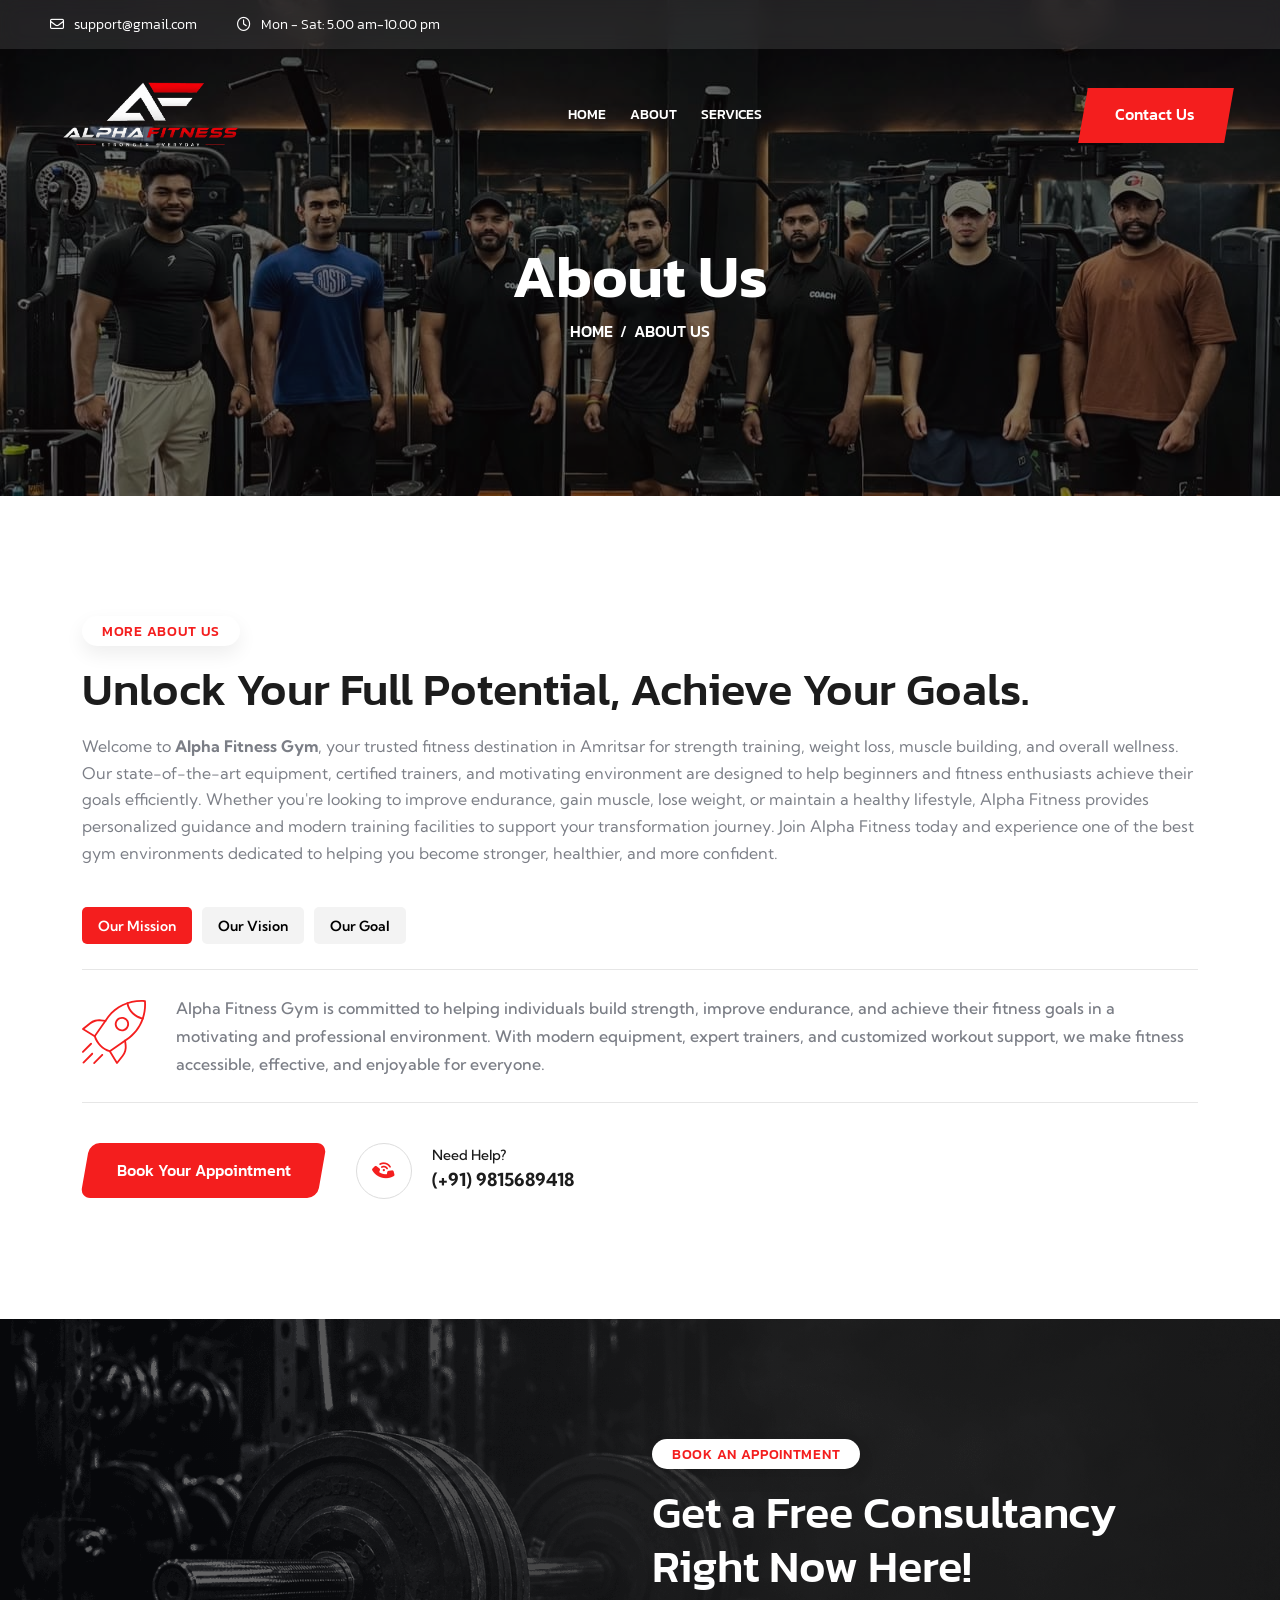
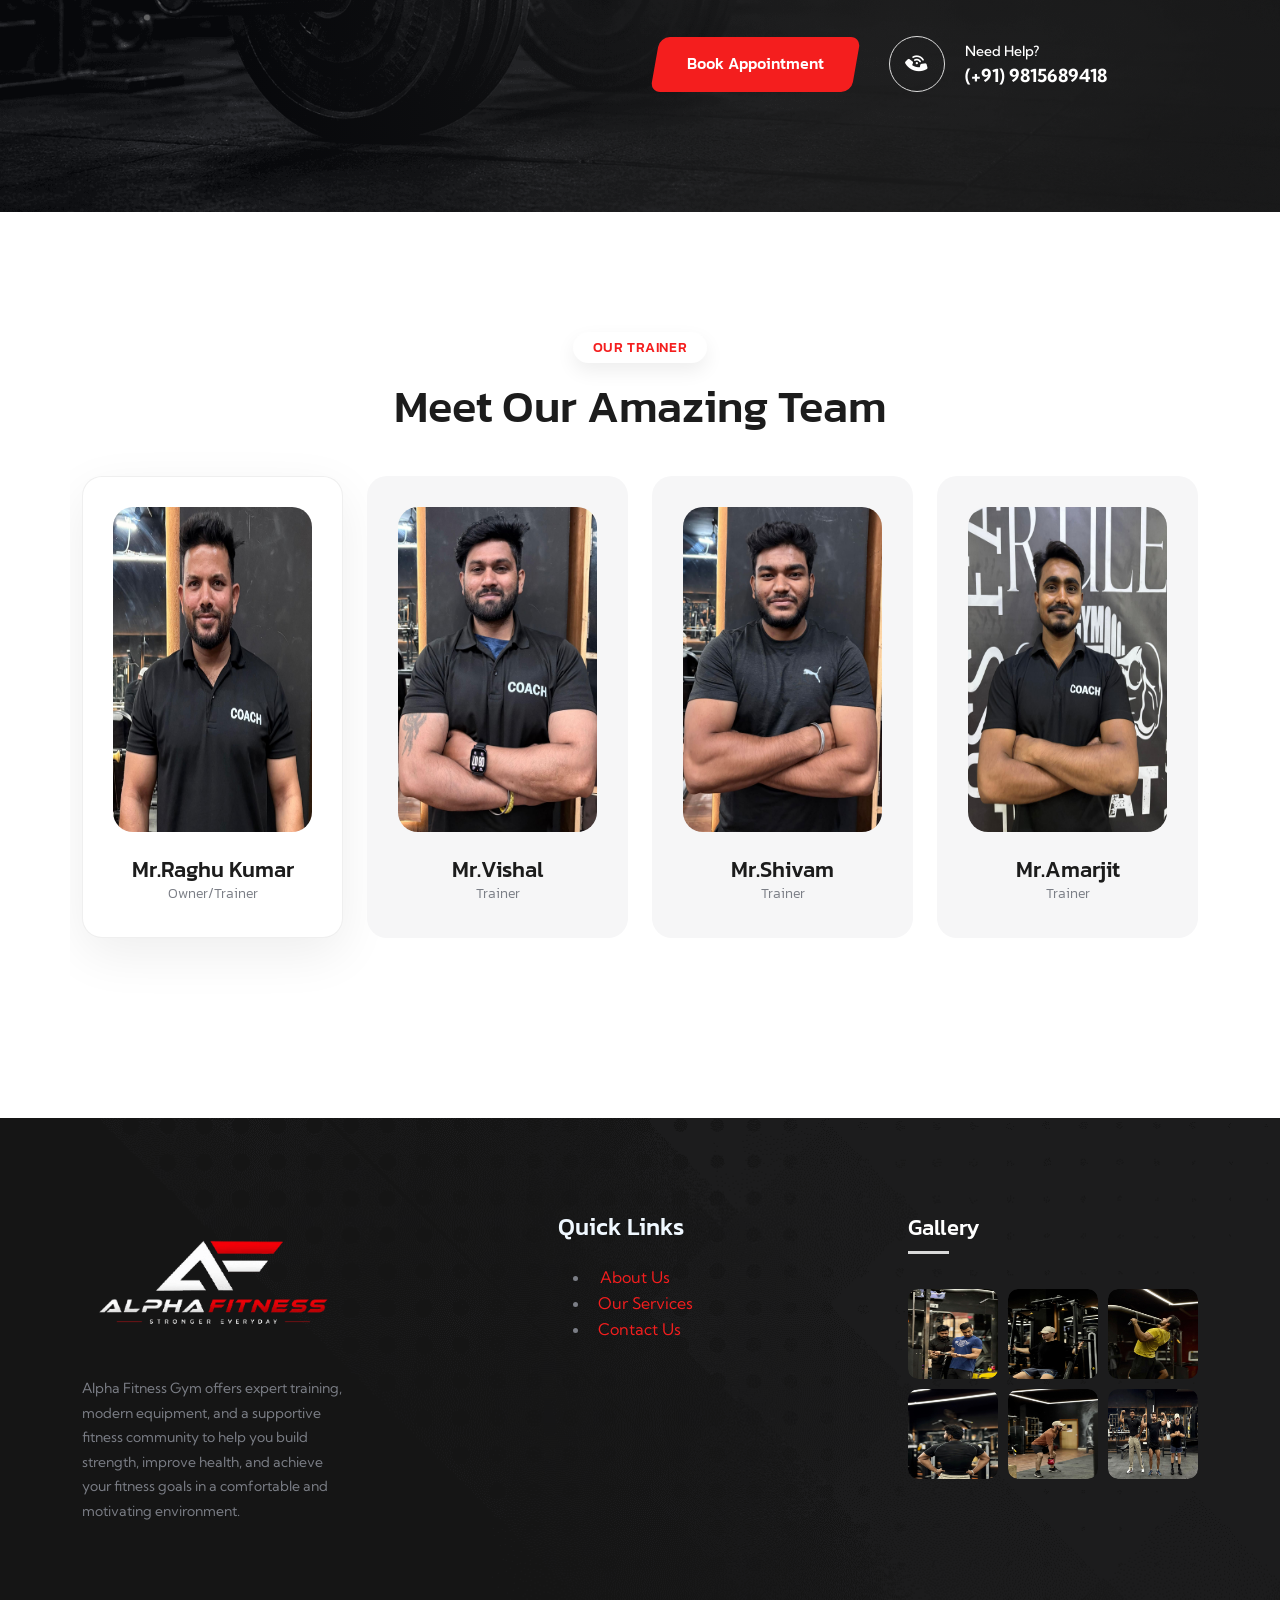
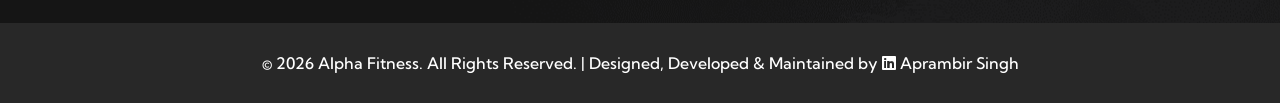
==== commit 42aa2eb0: "all chnages done" ====
--- a/about.html
+++ b/about.html
@@ -529,6 +529,19 @@
                         </div>
                     </div>
                 </div>
+                <div class="col-lg-4 col-md-6">
+                    <div class="team-card">
+                        <div class="team-card_img">
+                            <img src="assets/img/mine/mohit.png" style=" height: 325px;"alt="img">
+                        </div>
+                        <div class="team-card_content">
+                            <h4 class="team-card_title">Mr.Mohit
+                            </h4>
+                            <span class="team-card_desig">Trainer</span>
+                            
+                        </div>
+                    </div>
+                </div>
                 <!-- <div class="col-lg-4 col-md-6">
                     <div class="team-card">
                         <div class="team-card_img">
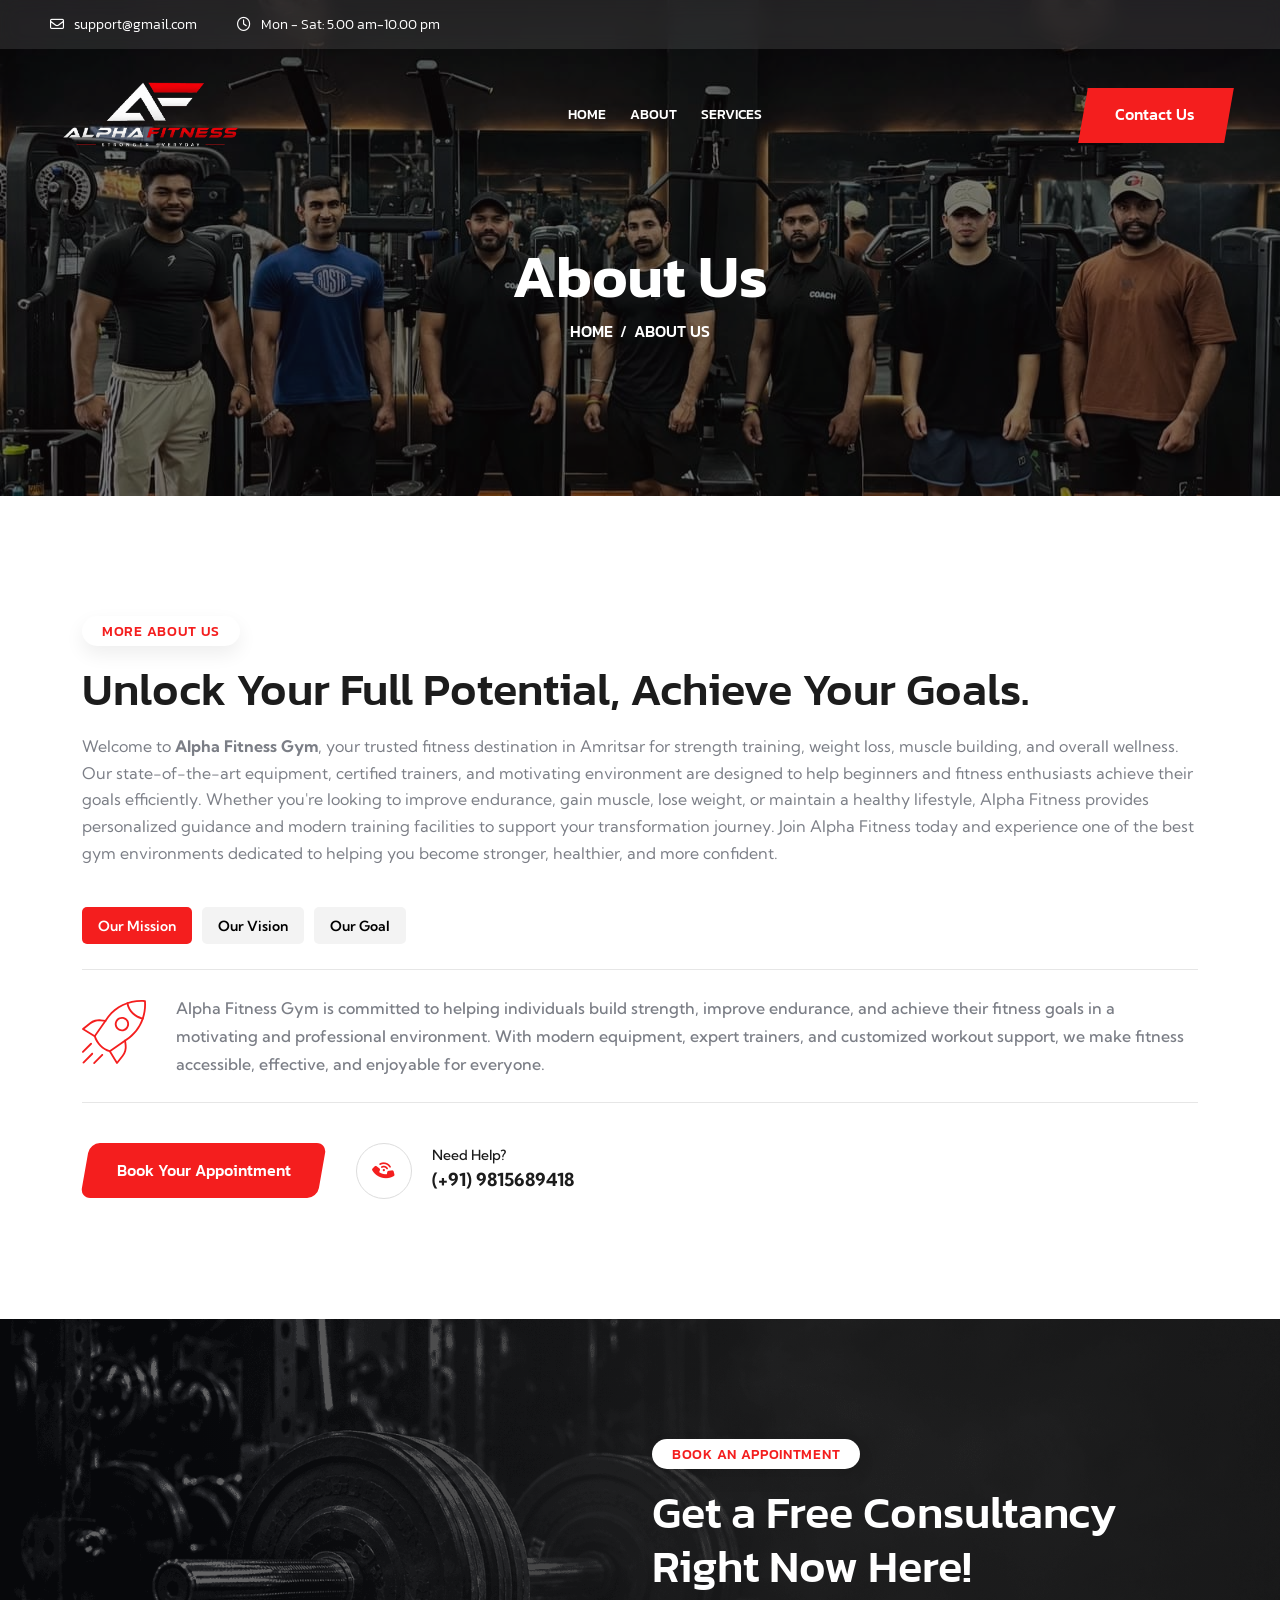
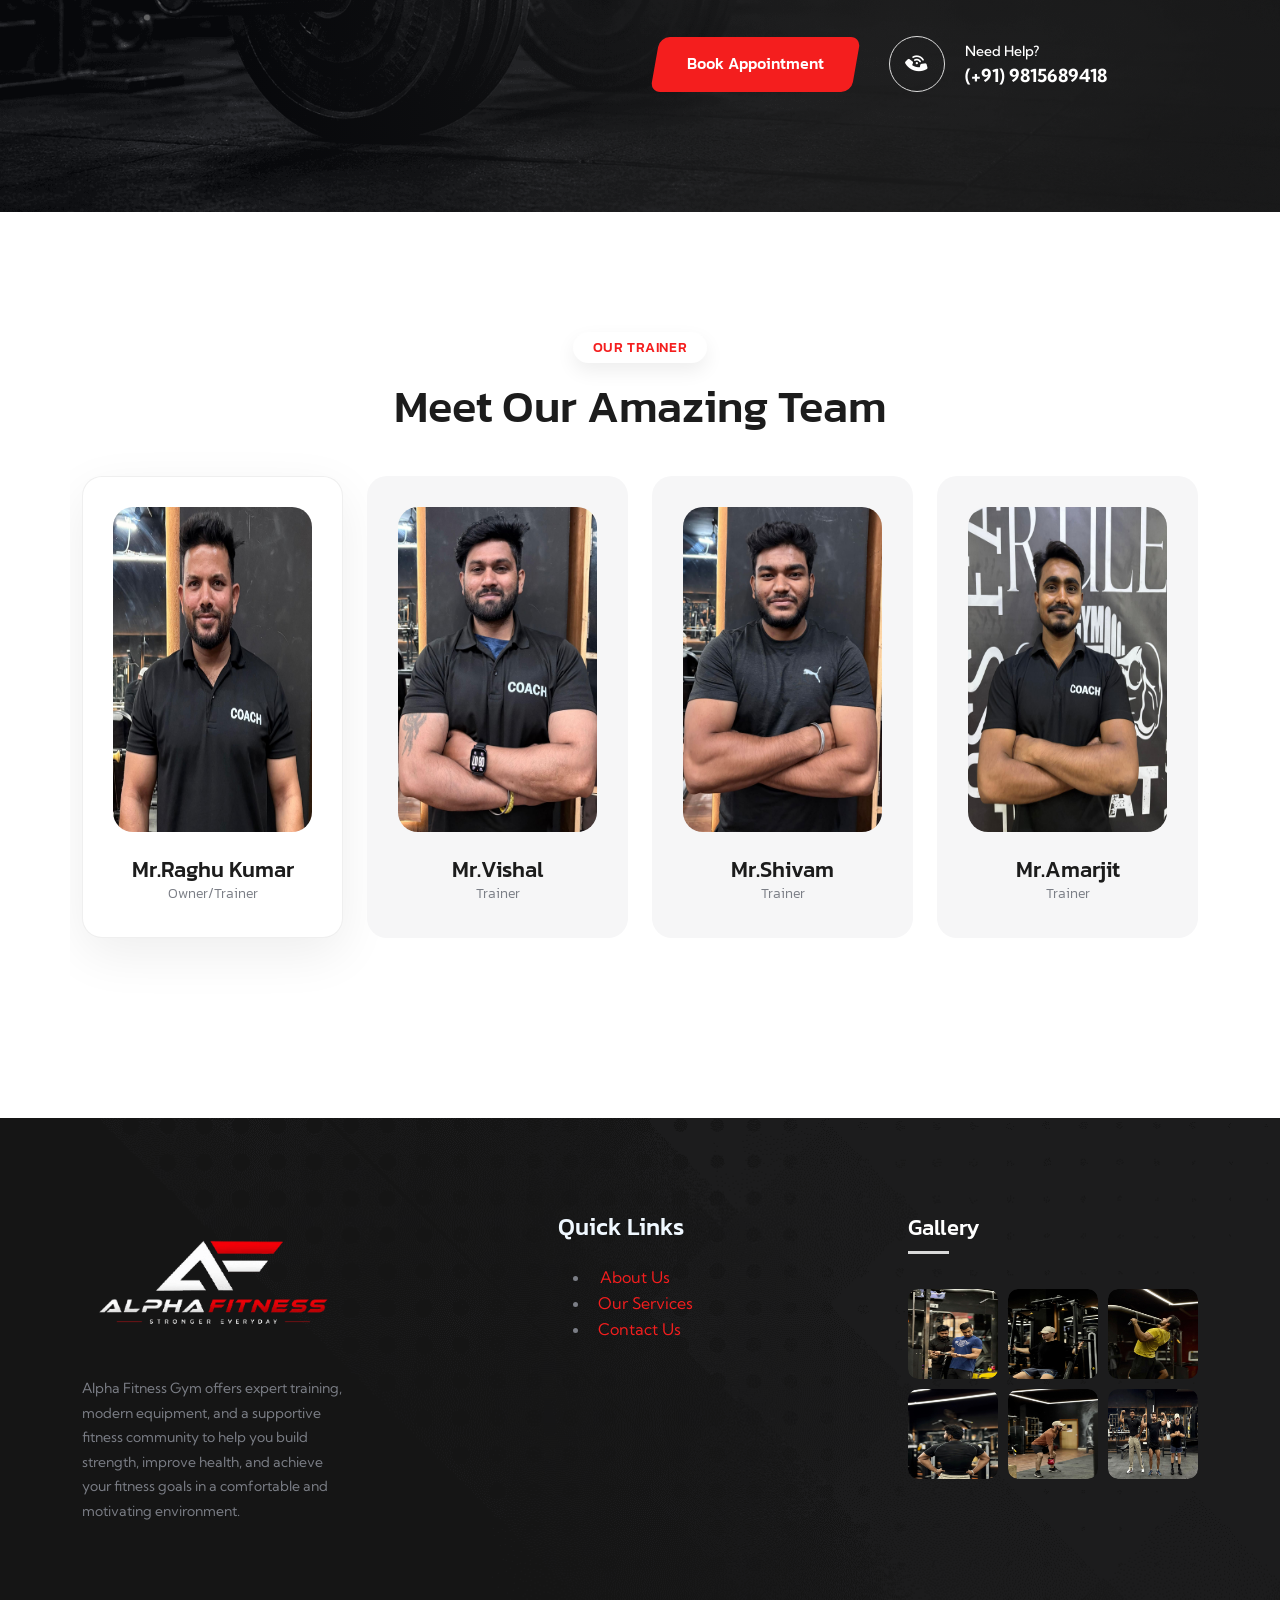
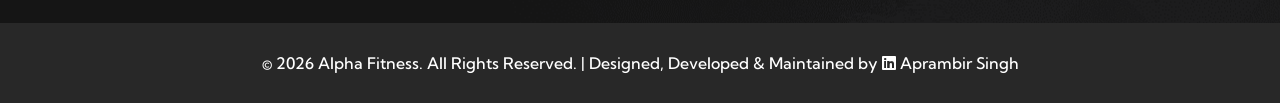
==== commit 912c4ca1: "mohit removed" ====
--- a/about.html
+++ b/about.html
@@ -529,19 +529,7 @@
                         </div>
                     </div>
                 </div>
-                <div class="col-lg-4 col-md-6">
-                    <div class="team-card">
-                        <div class="team-card_img">
-                            <img src="assets/img/mine/mohit.png" style=" height: 325px;"alt="img">
-                        </div>
-                        <div class="team-card_content">
-                            <h4 class="team-card_title">Mr.Mohit
-                            </h4>
-                            <span class="team-card_desig">Trainer</span>
-                            
-                        </div>
-                    </div>
-                </div>
+               
                 <!-- <div class="col-lg-4 col-md-6">
                     <div class="team-card">
                         <div class="team-card_img">
